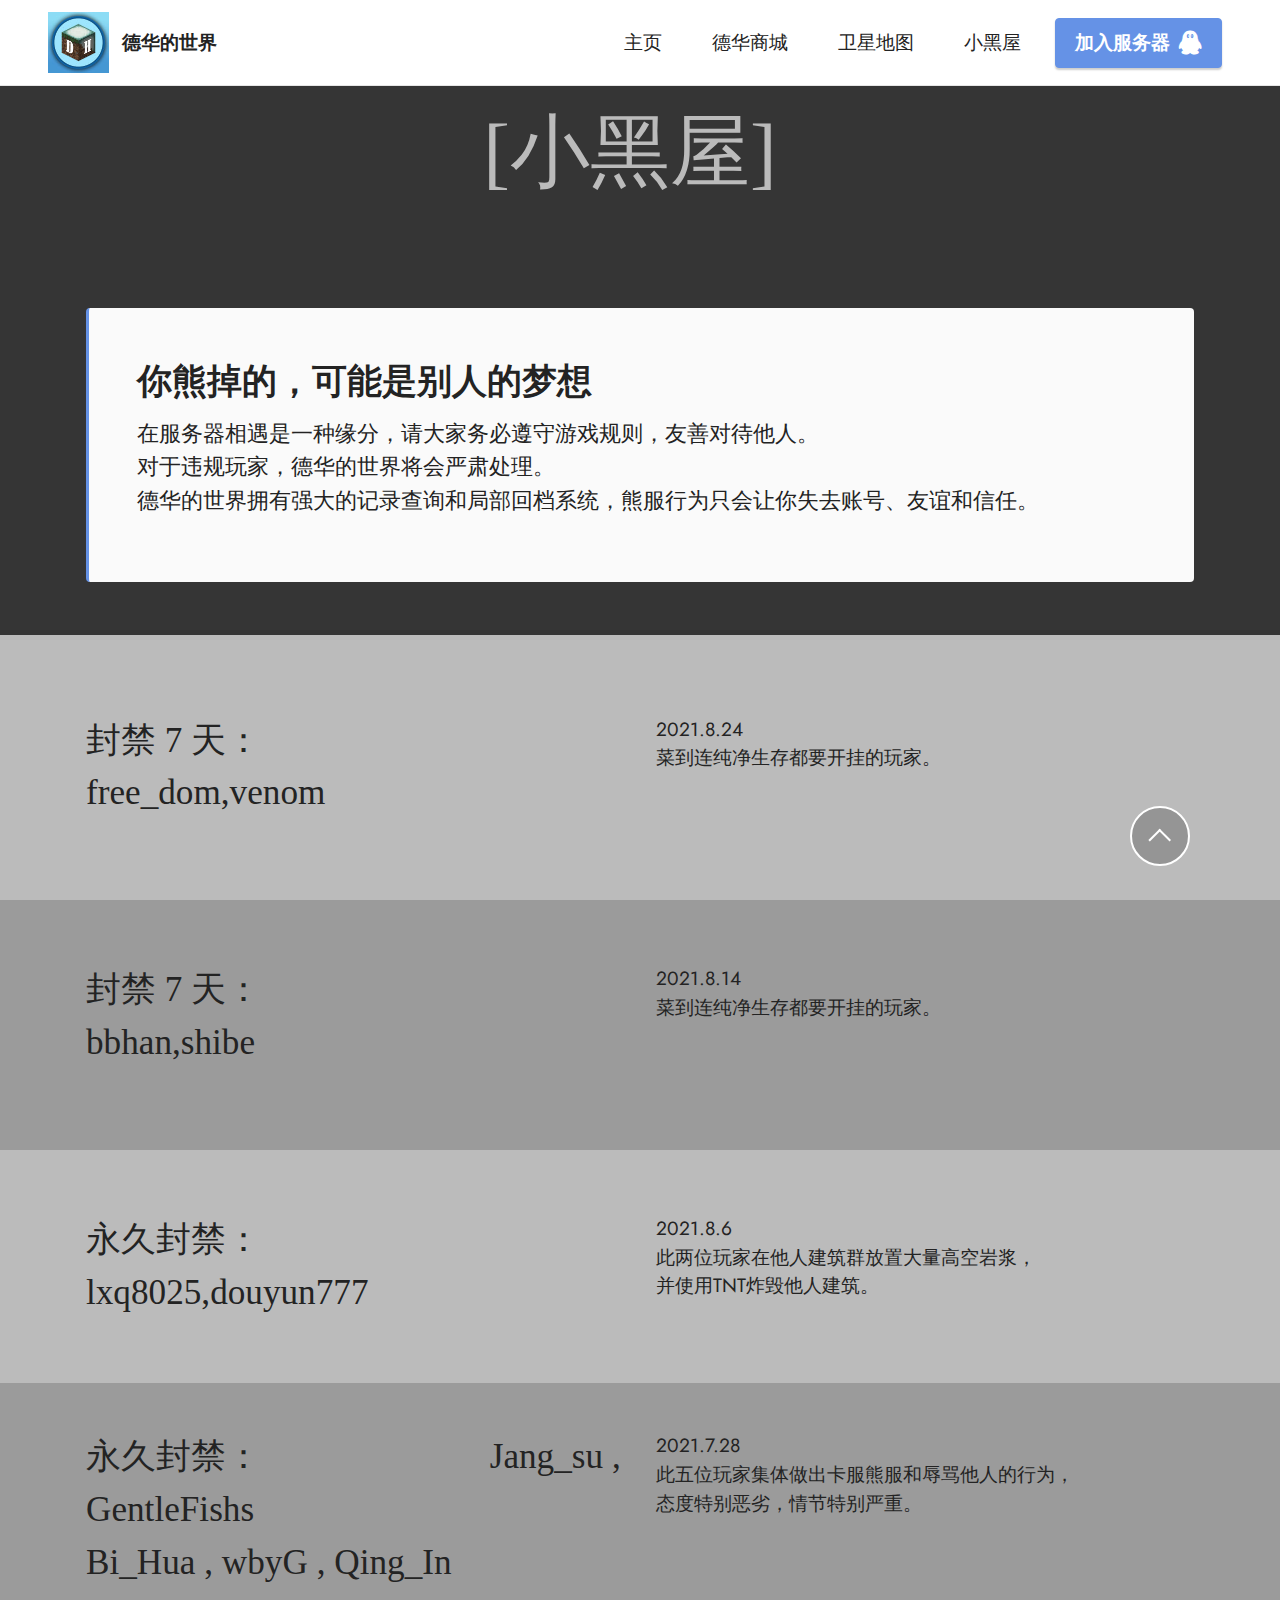
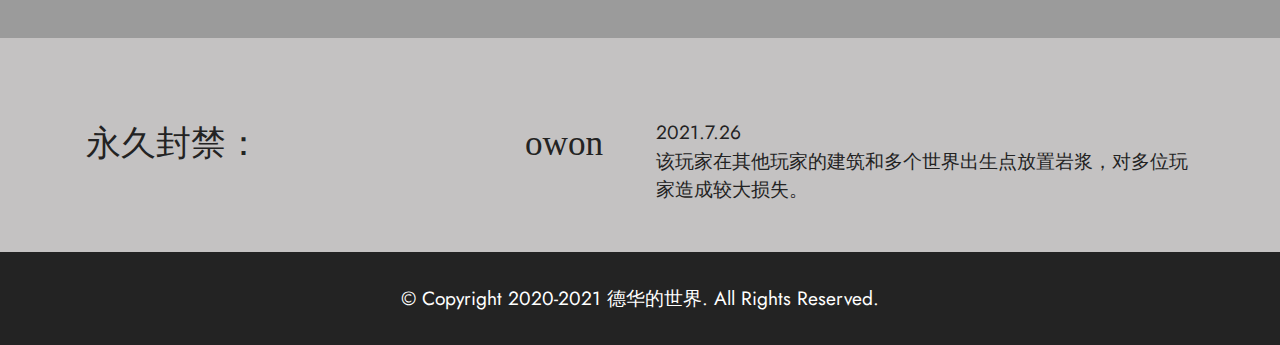
==== banlist.html @ 6d252045 "upload website files" ====
<!DOCTYPE html>
<html  >
<head>
  <!-- Site made with Mobirise Website Builder v5.3.10, https://mobirise.com -->
  <meta charset="UTF-8">
  <meta http-equiv="X-UA-Compatible" content="IE=edge">
  <meta name="generator" content="Mobirise v5.3.10, mobirise.com">
  <meta name="viewport" content="width=device-width, initial-scale=1, minimum-scale=1">
  <link rel="shortcut icon" href="assets/images/qq20210731164813-121x121.jpg" type="image/x-icon">
  <meta name="description" content="">
  
  
  <title>德华的世界-小黑屋</title>
  <link rel="stylesheet" href="assets/tether/tether.min.css">
  <link rel="stylesheet" href="assets/bootstrap/css/bootstrap.min.css">
  <link rel="stylesheet" href="assets/bootstrap/css/bootstrap-grid.min.css">
  <link rel="stylesheet" href="assets/bootstrap/css/bootstrap-reboot.min.css">
  <link rel="stylesheet" href="assets/dropdown/css/style.css">
  <link rel="stylesheet" href="assets/socicon/css/styles.css">
  <link rel="stylesheet" href="assets/theme/css/style.css">
  <link href="assets/fonts/style.css" rel="stylesheet">
  <link rel="preload" href="https://fonts.googleapis.com/css?family=Jost:100,200,300,400,500,600,700,800,900,100i,200i,300i,400i,500i,600i,700i,800i,900i&display=swap" as="style" onload="this.onload=null;this.rel='stylesheet'">
  <noscript><link rel="stylesheet" href="https://fonts.googleapis.com/css?family=Jost:100,200,300,400,500,600,700,800,900,100i,200i,300i,400i,500i,600i,700i,800i,900i&display=swap"></noscript>
  <link rel="preload" as="style" href="assets/mobirise/css/mbr-additional.css"><link rel="stylesheet" href="assets/mobirise/css/mbr-additional.css" type="text/css">
  
  
  
  
</head>
<body>
  
  <section class="menu cid-s48OLK6784" once="menu" id="menu1-w">
    
    <nav class="navbar navbar-dropdown navbar-fixed-top navbar-expand-lg">
        <div class="container-fluid">
            <div class="navbar-brand">
                <span class="navbar-logo">
                    <a href="https://mobiri.se">
                        <img src="assets/images/qq20210731164813-121x121.jpg" alt="Mobirise" style="height: 3.8rem;">
                    </a>
                </span>
                <span class="navbar-caption-wrap"><a class="navbar-caption text-black display-7" href="https://mobiri.se">德华的世界</a></span>
            </div>
            <button class="navbar-toggler" type="button" data-toggle="collapse" data-target="#navbarSupportedContent" aria-controls="navbarNavAltMarkup" aria-expanded="false" aria-label="Toggle navigation">
                <div class="hamburger">
                    <span></span>
                    <span></span>
                    <span></span>
                    <span></span>
                </div>
            </button>
            <div class="collapse navbar-collapse" id="navbarSupportedContent">
                <ul class="navbar-nav nav-dropdown" data-app-modern-menu="true"><li class="nav-item"><a class="nav-link link text-black text-primary display-7" href="index.html" aria-expanded="false">主页</a></li><li class="nav-item"><a class="nav-link link text-black text-primary display-7" href="vip.html" aria-expanded="false" target="_blank">德华商城</a></li><li class="nav-item"><a class="nav-link link text-black text-primary display-7" href="http://change.dehua.world:10026/" aria-expanded="true" target="_blank">卫星地图</a></li><li class="nav-item"><a class="nav-link link text-black text-primary display-7" href="banlist.html" aria-expanded="true" target="_blank">小黑屋</a></li></ul>
                
                <div class="navbar-buttons mbr-section-btn"><a class="btn btn-primary display-7" href="https://qm.qq.com/cgi-bin/qm/qr?k=9J08gnc31gv9e0dzEOzGcBuVGEIwSxYL&jump_from=webapi" target="_blank"><span class="socicon socicon-qq mbr-iconfont mbr-iconfont-btn"><br></span>加入服务器</a></div>
            </div>
        </div>
    </nav>

</section>

<section class="content4 cid-sEkgqZKMIl" id="content4-11">
    
    
    <div class="container">
        <div class="row justify-content-center">
            <div class="title col-md-12 col-lg-10">
                
                <h4 class="mbr-section-subtitle align-center mbr-fonts-style mb-4 display-2">[小黑屋]&nbsp;</h4>
                
            </div>
        </div>
    </div>
</section>

<section class="content7 cid-sEkej4y5n9" id="content7-10">
    
    <div class="container">
        <div class="row justify-content-center">
            <div class="col-12 col-md-12">
                <blockquote>
                <h5 class="mbr-section-title mbr-fonts-style mb-2 display-5"><strong>你熊掉的，可能是别人的梦想</strong></h5>
                <p class="mbr-text mbr-fonts-style display-4">在服务器相遇是一种缘分，请大家务必遵守游戏规则，友善对待他人。<br>对于违规玩家，德华的世界将会严肃处理。<br>德华的世界拥有强大的记录查询和局部回档系统，熊服行为只会让你失去账号、友谊和信任。<br></p></blockquote>
            </div>
        </div>
    </div>
</section>

<section class="content10 cid-sHVPGp8W6m" id="content10-1g">
    
    <div class="container">
        <div class="row justify-content-center">
            <div class="col-12 col-md">
                
                <h6 class="mbr-section-subtitle mbr-fonts-style mb-4 display-5">
                    封禁 7 天：<br>free_dom,venom</h6>
            </div>
            <div class="col-md-12 col-lg-6">
                <p class="mbr-text mbr-fonts-style display-7">2021.8.24<br>菜到连纯净生存都要开挂的玩家。</p>
            </div>
        </div>
    </div>
</section>

<section class="content10 cid-sHVPFYHyzC" id="content10-1f">
    
    <div class="container">
        <div class="row justify-content-center">
            <div class="col-12 col-md">
                
                <h6 class="mbr-section-subtitle mbr-fonts-style mb-4 display-5">
                    封禁 7 天：<br>bbhan,shibe</h6>
            </div>
            <div class="col-md-12 col-lg-6">
                <p class="mbr-text mbr-fonts-style display-7">2021.8.14<br>菜到连纯净生存都要开挂的玩家。</p>
            </div>
        </div>
    </div>
</section>

<section class="content10 cid-sG41x8YDyL" id="content10-1e">
    
    <div class="container">
        <div class="row justify-content-center">
            <div class="col-12 col-md">
                
                <h6 class="mbr-section-subtitle mbr-fonts-style mb-4 display-5">永久封禁：&nbsp; &nbsp; &nbsp; &nbsp; &nbsp; lxq8025,douyun777</h6>
            </div>
            <div class="col-md-12 col-lg-6">
                <p class="mbr-text mbr-fonts-style display-7">2021.8.6<br>此两位玩家在他人建筑群放置大量高空岩浆，<br>并使用TNT炸毁他人建筑。</p>
            </div>
        </div>
    </div>
</section>

<section class="content10 cid-sEySEhnYxP" id="content10-1b">
    
    <div class="container">
        <div class="row justify-content-center">
            <div class="col-12 col-md">
                
                <h6 class="mbr-section-subtitle mbr-fonts-style mb-4 display-5">永久封禁：&nbsp; &nbsp; &nbsp; &nbsp; &nbsp; &nbsp; &nbsp; &nbsp; &nbsp; &nbsp; &nbsp; &nbsp; &nbsp; Jang_su , GentleFishs<br>Bi_Hua , wbyG , Qing_In</h6>
            </div>
            <div class="col-md-12 col-lg-6">
                <p class="mbr-text mbr-fonts-style display-7">2021.7.28<br>此五位玩家集体做出卡服熊服和辱骂他人的行为，<br>态度特别恶劣，情节特别严重。<br></p>
            </div>
        </div>
    </div>
</section>

<section class="content10 cid-sEkegyPqDU" id="content10-z">
    
    <div class="container">
        <div class="row justify-content-center">
            <div class="col-12 col-md">
                
                <h6 class="mbr-section-subtitle mbr-fonts-style mb-4 display-5">永久封禁：&nbsp; &nbsp; &nbsp; &nbsp; &nbsp; &nbsp; &nbsp; &nbsp; &nbsp; &nbsp; &nbsp; &nbsp; &nbsp; &nbsp; &nbsp; owon
                </h6>
            </div>
            <div class="col-md-12 col-lg-6">
                <p class="mbr-text mbr-fonts-style display-7">2021.7.26
<br>该玩家在其他玩家的建筑和多个世界出生点放置岩浆，对多位玩家造成较大损失。</p>
            </div>
        </div>
    </div>
</section>

<section class="footer3 cid-s48P1Icc8J" once="footers" id="footer3-x">

    

    

    <div class="container">
        <div class="media-container-row align-center mbr-white">
            
            
            <div class="row row-copirayt">
                <p class="mbr-text mb-0 mbr-fonts-style mbr-white align-center display-7">
                    © Copyright 2020-2021 德华的世界. All Rights Reserved.
                </p>
            </div>
        </div>
    </div>
  
  
 <div id="scrollToTop" class="scrollToTop mbr-arrow-up"><a style="text-align: center;"><i class="mbr-arrow-up-icon mbr-arrow-up-icon-cm cm-icon cm-icon-smallarrow-up"></i></a></div>
  </body>
</html>
---- assets/dropdown/css/style.css ----
.navbar-dropdown {
  left: 0;
  padding: 0;
  position: absolute;
  right: 0;
  top: 0;
  transition: all 0.45s ease;
  z-index: 1030;
  background: #282828; }
  .navbar-dropdown .navbar-logo {
    margin-right: 0.8rem;
    transition: margin 0.3s ease-in-out;
    vertical-align: middle; }
    .navbar-dropdown .navbar-logo img {
      height: 3.125rem;
      transition: all 0.3s ease-in-out; }
    .navbar-dropdown .navbar-logo.mbr-iconfont {
      font-size: 3.125rem;
      line-height: 3.125rem; }
  .navbar-dropdown .navbar-caption {
    font-weight: 700;
    white-space: normal;
    vertical-align: -4px;
    line-height: 3.125rem !important; }
    .navbar-dropdown .navbar-caption, .navbar-dropdown .navbar-caption:hover {
      color: inherit;
      text-decoration: none; }
  .navbar-dropdown .mbr-iconfont + .navbar-caption {
    vertical-align: -1px; }
  .navbar-dropdown.navbar-fixed-top {
    position: fixed; }
  .navbar-dropdown .navbar-brand span {
    vertical-align: -4px; }
  .navbar-dropdown.bg-color.transparent {
    background: none; }
  .navbar-dropdown.navbar-short .navbar-brand {
    padding: 0.625rem 0; }
    .navbar-dropdown.navbar-short .navbar-brand span {
      vertical-align: -1px; }
  .navbar-dropdown.navbar-short .navbar-caption {
    line-height: 2.375rem !important;
    vertical-align: -2px; }
  .navbar-dropdown.navbar-short .navbar-logo {
    margin-right: 0.5rem; }
    .navbar-dropdown.navbar-short .navbar-logo img {
      height: 2.375rem; }
    .navbar-dropdown.navbar-short .navbar-logo.mbr-iconfont {
      font-size: 2.375rem;
      line-height: 2.375rem; }
  .navbar-dropdown.navbar-short .mbr-table-cell {
    height: 3.625rem; }
  .navbar-dropdown .navbar-close {
    left: 0.6875rem;
    position: fixed;
    top: 0.75rem;
    z-index: 1000; }
  .navbar-dropdown .hamburger-icon {
    content: "";
    display: inline-block;
    vertical-align: middle;
    width: 16px;
    -webkit-box-shadow: 0 -6px 0 1px #282828,0 0 0 1px #282828,0 6px 0 1px #282828;
    -moz-box-shadow: 0 -6px 0 1px #282828,0 0 0 1px #282828,0 6px 0 1px #282828;
    box-shadow: 0 -6px 0 1px #282828,0 0 0 1px #282828,0 6px 0 1px #282828; }

.dropdown-menu .dropdown-toggle[data-toggle="dropdown-submenu"]::after {
  border-bottom: 0.35em solid transparent;
  border-left: 0.35em solid;
  border-right: 0;
  border-top: 0.35em solid transparent;
  margin-left: 0.3rem; }

.dropdown-menu .dropdown-item:focus {
  outline: 0; }

.nav-dropdown {
  font-size: 0.75rem;
  font-weight: 500;
  height: auto !important; }
  .nav-dropdown .nav-btn {
    padding-left: 1rem; }
  .nav-dropdown .link {
    margin: .667em 1.667em;
    font-weight: 500;
    padding: 0;
    transition: color .2s ease-in-out; }
    .nav-dropdown .link.dropdown-toggle {
      margin-right: 2.583em; }
      .nav-dropdown .link.dropdown-toggle::after {
        margin-left: .25rem;
        border-top: 0.35em solid;
        border-right: 0.35em solid transparent;
        border-left: 0.35em solid transparent;
        border-bottom: 0; }
      .nav-dropdown .link.dropdown-toggle[aria-expanded="true"] {
        margin: 0;
        padding: 0.667em 3.263em  0.667em 1.667em; }
  .nav-dropdown .link::after,
  .nav-dropdown .dropdown-item::after {
    color: inherit; }
  .nav-dropdown .btn {
    font-size: 0.75rem;
    font-weight: 700;
    letter-spacing: 0;
    margin-bottom: 0;
    padding-left: 1.25rem;
    padding-right: 1.25rem; }
  .nav-dropdown .dropdown-menu {
    border-radius: 0;
    border: 0;
    left: 0;
    margin: 0;
    padding-bottom: 1.25rem;
    padding-top: 1.25rem;
    position: relative; }
  .nav-dropdown .dropdown-submenu {
    margin-left: 0.125rem;
    top: 0; }
  .nav-dropdown .dropdown-item {
    font-weight: 500;
    line-height: 2;
    padding: 0.3846em 4.615em 0.3846em 1.5385em;
    position: relative;
    transition: color .2s ease-in-out, background-color .2s ease-in-out; }
    .nav-dropdown .dropdown-item::after {
      margin-top: -0.3077em;
      position: absolute;
      right: 1.1538em;
      top: 50%; }
    .nav-dropdown .dropdown-item:focus, .nav-dropdown .dropdown-item:hover {
      background: none; }

@media (max-width: 767px) {
  .nav-dropdown.navbar-toggleable-sm {
    bottom: 0;
    display: none;
    left: 0;
    overflow-x: hidden;
    position: fixed;
    top: 0;
    transform: translateX(-100%);
    -ms-transform: translateX(-100%);
    -webkit-transform: translateX(-100%);
    width: 18.75rem;
    z-index: 999; } }
.nav-dropdown.navbar-toggleable-xl {
  bottom: 0;
  display: none;
  left: 0;
  overflow-x: hidden;
  position: fixed;
  top: 0;
  transform: translateX(-100%);
  -ms-transform: translateX(-100%);
  -webkit-transform: translateX(-100%);
  width: 18.75rem;
  z-index: 999; }

.nav-dropdown-sm {
  display: block !important;
  overflow-x: hidden;
  overflow: auto;
  padding-top: 3.875rem; }
  .nav-dropdown-sm::after {
    content: "";
    display: block;
    height: 3rem;
    width: 100%; }
  .nav-dropdown-sm.collapse.in ~ .navbar-close {
    display: block !important; }
  .nav-dropdown-sm.collapsing, .nav-dropdown-sm.collapse.in {
    transform: translateX(0);
    -ms-transform: translateX(0);
    -webkit-transform: translateX(0);
    transition: all 0.25s ease-out;
    -webkit-transition: all 0.25s ease-out;
    background: #282828; }
  .nav-dropdown-sm.collapsing[aria-expanded="false"] {
    transform: translateX(-100%);
    -ms-transform: translateX(-100%);
    -webkit-transform: translateX(-100%); }
  .nav-dropdown-sm .nav-item {
    display: block;
    margin-left: 0 !important;
    padding-left: 0; }
  .nav-dropdown-sm .link,
  .nav-dropdown-sm .dropdown-item {
    border-top: 1px dotted rgba(255, 255, 255, 0.1);
    font-size: 0.8125rem;
    line-height: 1.6;
    margin: 0 !important;
    padding: 0.875rem 2.4rem 0.875rem 1.5625rem !important;
    position: relative;
    white-space: normal; }
    .nav-dropdown-sm .link:focus, .nav-dropdown-sm .link:hover,
    .nav-dropdown-sm .dropdown-item:focus,
    .nav-dropdown-sm .dropdown-item:hover {
      background: rgba(0, 0, 0, 0.2) !important;
      color: #c0a375; }
  .nav-dropdown-sm .nav-btn {
    position: relative;
    padding: 1.5625rem 1.5625rem 0 1.5625rem; }
    .nav-dropdown-sm .nav-btn::before {
      border-top: 1px dotted rgba(255, 255, 255, 0.1);
      content: "";
      left: 0;
      position: absolute;
      top: 0;
      width: 100%; }
    .nav-dropdown-sm .nav-btn + .nav-btn {
      padding-top: 0.625rem; }
      .nav-dropdown-sm .nav-btn + .nav-btn::before {
        display: none; }
  .nav-dropdown-sm .btn {
    padding: 0.625rem 0; }
  .nav-dropdown-sm .dropdown-toggle[data-toggle="dropdown-submenu"]::after {
    margin-left: .25rem;
    border-top: 0.35em solid;
    border-right: 0.35em solid transparent;
    border-left: 0.35em solid transparent;
    border-bottom: 0; }
  .nav-dropdown-sm .dropdown-toggle[data-toggle="dropdown-submenu"][aria-expanded="true"]::after {
    border-top: 0;
    border-right: 0.35em solid transparent;
    border-left: 0.35em solid transparent;
    border-bottom: 0.35em solid; }
  .nav-dropdown-sm .dropdown-menu {
    margin: 0;
    padding: 0;
    position: relative;
    top: 0;
    left: 0;
    width: 100%;
    border: 0;
    float: none;
    border-radius: 0;
    background: none; }
  .nav-dropdown-sm .dropdown-submenu {
    left: 100%;
    margin-left: 0.125rem;
    margin-top: -1.25rem;
    top: 0; }

.navbar-toggleable-sm .nav-dropdown .dropdown-menu {
  position: absolute; }

.navbar-toggleable-sm .nav-dropdown .dropdown-submenu {
  left: 100%;
  margin-left: 0.125rem;
  margin-top: -1.25rem;
  top: 0; }

.navbar-toggleable-sm.opened .nav-dropdown .dropdown-menu {
  position: relative; }

.navbar-toggleable-sm.opened .nav-dropdown .dropdown-submenu {
  left: 0;
  margin-left: 00rem;
  margin-top: 0rem;
  top: 0; }

.is-builder .nav-dropdown.collapsing {
  transition: none !important; }

/*# sourceMappingURL=style.css.map */
---- assets/socicon/css/styles.css ----
@charset "UTF-8";

@font-face {
  font-family: 'Socicon';
  src:  url('../fonts/socicon.eot');
  src:  url('../fonts/socicon.eot?#iefix') format('embedded-opentype'),
    url('../fonts/socicon.woff2') format('woff2'),
    url('../fonts/socicon.ttf') format('truetype'),
    url('../fonts/socicon.woff') format('woff'),
    url('../fonts/socicon.svg#socicon') format('svg');
  font-weight: normal;
  font-style: normal;
  font-display: swap;
}

[data-icon]:before {
  font-family: "socicon" !important;
  content: attr(data-icon);
  font-style: normal !important;
  font-weight: normal !important;
  font-variant: normal !important;
  text-transform: none !important;
  speak: none;
  line-height: 1;
  -webkit-font-smoothing: antialiased;
  -moz-osx-font-smoothing: grayscale;
}

[class^="socicon-"], [class*=" socicon-"] {
  /* use !important to prevent issues with browser extensions that change fonts */
  font-family: 'Socicon' !important;
  speak: none;
  font-style: normal;
  font-weight: normal;
  font-variant: normal;
  text-transform: none;
  line-height: 1;

  /* Better Font Rendering =========== */
  -webkit-font-smoothing: antialiased;
  -moz-osx-font-smoothing: grayscale;
}

.socicon-eitaa:before {
  content: "\e97c";
}
.socicon-soroush:before {
  content: "\e97d";
}
.socicon-bale:before {
  content: "\e97e";
}
.socicon-zazzle:before {
  content: "\e97b";
}
.socicon-society6:before {
  content: "\e97a";
}
.socicon-redbubble:before {
  content: "\e979";
}
.socicon-avvo:before {
  content: "\e978";
}
.socicon-stitcher:before {
  content: "\e977";
}
.socicon-googlehangouts:before {
  content: "\e974";
}
.socicon-dlive:before {
  content: "\e975";
}
.socicon-vsco:before {
  content: "\e976";
}
.socicon-flipboard:before {
  content: "\e973";
}
.socicon-ubuntu:before {
  content: "\e958";
}
.socicon-artstation:before {
  content: "\e959";
}
.socicon-invision:before {
  content: "\e95a";
}
.socicon-torial:before {
  content: "\e95b";
}
.socicon-collectorz:before {
  content: "\e95c";
}
.socicon-seenthis:before {
  content: "\e95d";
}
.socicon-googleplaymusic:before {
  content: "\e95e";
}
.socicon-debian:before {
  content: "\e95f";
}
.socicon-filmfreeway:before {
  content: "\e960";
}
.socicon-gnome:before {
  content: "\e961";
}
.socicon-itchio:before {
  content: "\e962";
}
.socicon-jamendo:before {
  content: "\e963";
}
.socicon-mix:before {
  content: "\e964";
}
.socicon-sharepoint:before {
  content: "\e965";
}
.socicon-tinder:before {
  content: "\e966";
}
.socicon-windguru:before {
  content: "\e967";
}
.socicon-cdbaby:before {
  content: "\e968";
}
.socicon-elementaryos:before {
  content: "\e969";
}
.socicon-stage32:before {
  content: "\e96a";
}
.socicon-tiktok:before {
  content: "\e96b";
}
.socicon-gitter:before {
  content: "\e96c";
}
.socicon-letterboxd:before {
  content: "\e96d";
}
.socicon-threema:before {
  content: "\e96e";
}
.socicon-splice:before {
  content: "\e96f";
}
.socicon-metapop:before {
  content: "\e970";
}
.socicon-naver:before {
  content: "\e971";
}
.socicon-remote:before {
  content: "\e972";
}
.socicon-internet:before {
  content: "\e957";
}
.socicon-moddb:before {
  content: "\e94b";
}
.socicon-indiedb:before {
  content: "\e94c";
}
.socicon-traxsource:before {
  content: "\e94d";
}
.socicon-gamefor:before {
  content: "\e94e";
}
.socicon-pixiv:before {
  content: "\e94f";
}
.socicon-myanimelist:before {
  content: "\e950";
}
.socicon-blackberry:before {
  content: "\e951";
}
.socicon-wickr:before {
  content: "\e952";
}
.socicon-spip:before {
  content: "\e953";
}
.socicon-napster:before {
  content: "\e954";
}
.socicon-beatport:before {
  content: "\e955";
}
.socicon-hackerone:before {
  content: "\e956";
}
.socicon-hackernews:before {
  content: "\e946";
}
.socicon-smashwords:before {
  content: "\e947";
}
.socicon-kobo:before {
  content: "\e948";
}
.socicon-bookbub:before {
  content: "\e949";
}
.socicon-mailru:before {
  content: "\e94a";
}
.socicon-gitlab:before {
  content: "\e945";
}
.socicon-instructables:before {
  content: "\e944";
}
.socicon-portfolio:before {
  content: "\e943";
}
.socicon-codered:before {
  content: "\e940";
}
.socicon-origin:before {
  content: "\e941";
}
.socicon-nextdoor:before {
  content: "\e942";
}
.socicon-udemy:before {
  content: "\e93f";
}
.socicon-livemaster:before {
  content: "\e93e";
}
.socicon-crunchbase:before {
  content: "\e93b";
}
.socicon-homefy:before {
  content: "\e93c";
}
.socicon-calendly:before {
  content: "\e93d";
}
.socicon-realtor:before {
  content: "\e90f";
}
.socicon-tidal:before {
  content: "\e910";
}
.socicon-qobuz:before {
  content: "\e911";
}
.socicon-natgeo:before {
  content: "\e912";
}
.socicon-mastodon:before {
  content: "\e913";
}
.socicon-unsplash:before {
  content: "\e914";
}
.socicon-homeadvisor:before {
  content: "\e915";
}
.socicon-angieslist:before {
  content: "\e916";
}
.socicon-codepen:before {
  content: "\e917";
}
.socicon-slack:before {
  content: "\e918";
}
.socicon-openaigym:before {
  content: "\e919";
}
.socicon-logmein:before {
  content: "\e91a";
}
.socicon-fiverr:before {
  content: "\e91b";
}
.socicon-gotomeeting:before {
  content: "\e91c";
}
.socicon-aliexpress:before {
  content: "\e91d";
}
.socicon-guru:before {
  content: "\e91e";
}
.socicon-appstore:before {
  content: "\e91f";
}
.socicon-homes:before {
  content: "\e920";
}
.socicon-zoom:before {
  content: "\e921";
}
.socicon-alibaba:before {
  content: "\e922";
}
.socicon-craigslist:before {
  content: "\e923";
}
.socicon-wix:before {
  content: "\e924";
}
.socicon-redfin:before {
  content: "\e925";
}
.socicon-googlecalendar:before {
  content: "\e926";
}
.socicon-shopify:before {
  content: "\e927";
}
.socicon-freelancer:before {
  content: "\e928";
}
.socicon-seedrs:before {
  content: "\e929";
}
.socicon-bing:before {
  content: "\e92a";
}
.socicon-doodle:before {
  content: "\e92b";
}
.socicon-bonanza:before {
  content: "\e92c";
}
.socicon-squarespace:before {
  content: "\e92d";
}
.socicon-toptal:before {
  content: "\e92e";
}
.socicon-gust:before {
  content: "\e92f";
}
.socicon-ask:before {
  content: "\e930";
}
.socicon-trulia:before {
  content: "\e931";
}
.socicon-loomly:before {
  content: "\e932";
}
.socicon-ghost:before {
  content: "\e933";
}
.socicon-upwork:before {
  content: "\e934";
}
.socicon-fundable:before {
  content: "\e935";
}
.socicon-booking:before {
  content: "\e936";
}
.socicon-googlemaps:before {
  content: "\e937";
}
.socicon-zillow:before {
  content: "\e938";
}
.socicon-niconico:before {
  content: "\e939";
}
.socicon-toneden:before {
  content: "\e93a";
}
.socicon-augment:before {
  content: "\e908";
}
.socicon-bitbucket:before {
  content: "\e909";
}
.socicon-fyuse:before {
  content: "\e90a";
}
.socicon-yt-gaming:before {
  content: "\e90b";
}
.socicon-sketchfab:before {
  content: "\e90c";
}
.socicon-mobcrush:before {
  content: "\e90d";
}
.socicon-microsoft:before {
  content: "\e90e";
}
.socicon-pandora:before {
  content: "\e907";
}
.socicon-messenger:before {
  content: "\e906";
}
.socicon-gamewisp:before {
  content: "\e905";
}
.socicon-bloglovin:before {
  content: "\e904";
}
.socicon-tunein:before {
  content: "\e903";
}
.socicon-gamejolt:before {
  content: "\e901";
}
.socicon-trello:before {
  content: "\e902";
}
.socicon-spreadshirt:before {
  content: "\e900";
}
.socicon-500px:before {
  content: "\e000";
}
.socicon-8tracks:before {
  content: "\e001";
}
.socicon-airbnb:before {
  content: "\e002";
}
.socicon-alliance:before {
  content: "\e003";
}
.socicon-amazon:before {
  content: "\e004";
}
.socicon-amplement:before {
  content: "\e005";
}
.socicon-android:before {
  content: "\e006";
}
.socicon-angellist:before {
  content: "\e007";
}
.socicon-apple:before {
  content: "\e008";
}
.socicon-appnet:before {
  content: "\e009";
}
.socicon-baidu:before {
  content: "\e00a";
}
.socicon-bandcamp:before {
  content: "\e00b";
}
.socicon-battlenet:before {
  content: "\e00c";
}
.socicon-mixer:before {
  content: "\e00d";
}
.socicon-bebee:before {
  content: "\e00e";
}
.socicon-bebo:before {
  content: "\e00f";
}
.socicon-behance:before {
  content: "\e010";
}
.socicon-blizzard:before {
  content: "\e011";
}
.socicon-blogger:before {
  content: "\e012";
}
.socicon-buffer:before {
  content: "\e013";
}
.socicon-chrome:before {
  content: "\e014";
}
.socicon-coderwall:before {
  content: "\e015";
}
.socicon-curse:before {
  content: "\e016";
}
.socicon-dailymotion:before {
  content: "\e017";
}
.socicon-deezer:before {
  content: "\e018";
}
.socicon-delicious:before {
  content: "\e019";
}
.socicon-deviantart:before {
  content: "\e01a";
}
.socicon-diablo:before {
  content: "\e01b";
}
.socicon-digg:before {
  content: "\e01c";
}
.socicon-discord:before {
  content: "\e01d";
}
.socicon-disqus:before {
  content: "\e01e";
}
.socicon-douban:before {
  content: "\e01f";
}
.socicon-draugiem:before {
  content: "\e020";
}
.socicon-dribbble:before {
  content: "\e021";
}
.socicon-drupal:before {
  content: "\e022";
}
.socicon-ebay:before {
  content: "\e023";
}
.socicon-ello:before {
  content: "\e024";
}
.socicon-endomodo:before {
  content: "\e025";
}
.socicon-envato:before {
  content: "\e026";
}
.socicon-etsy:before {
  content: "\e027";
}
.socicon-facebook:before {
  content: "\e028";
}
.socicon-feedburner:before {
  content: "\e029";
}
.socicon-filmweb:before {
  content: "\e02a";
}
.socicon-firefox:before {
  content: "\e02b";
}
.socicon-flattr:before {
  content: "\e02c";
}
.socicon-flickr:before {
  content: "\e02d";
}
.socicon-formulr:before {
  content: "\e02e";
}
.socicon-forrst:before {
  content: "\e02f";
}
.socicon-foursquare:before {
  content: "\e030";
}
.socicon-friendfeed:before {
  content: "\e031";
}
.socicon-github:before {
  content: "\e032";
}
.socicon-goodreads:before {
  content: "\e033";
}
.socicon-google:before {
  content: "\e034";
}
.socicon-googlescholar:before {
  content: "\e035";
}
.socicon-googlegroups:before {
  content: "\e036";
}
.socicon-googlephotos:before {
  content: "\e037";
}
.socicon-googleplus:before {
  content: "\e038";
}
.socicon-grooveshark:before {
  content: "\e039";
}
.socicon-hackerrank:before {
  content: "\e03a";
}
.socicon-hearthstone:before {
  content: "\e03b";
}
.socicon-hellocoton:before {
  content: "\e03c";
}
.socicon-heroes:before {
  content: "\e03d";
}
.socicon-smashcast:before {
  content: "\e03e";
}
.socicon-horde:before {
  content: "\e03f";
}
.socicon-houzz:before {
  content: "\e040";
}
.socicon-icq:before {
  content: "\e041";
}
.socicon-identica:before {
  content: "\e042";
}
.socicon-imdb:before {
  content: "\e043";
}
.socicon-instagram:before {
  content: "\e044";
}
.socicon-issuu:before {
  content: "\e045";
}
.socicon-istock:before {
  content: "\e046";
}
.socicon-itunes:before {
  content: "\e047";
}
.socicon-keybase:before {
  content: "\e048";
}
.socicon-lanyrd:before {
  content: "\e049";
}
.socicon-lastfm:before {
  content: "\e04a";
}
.socicon-line:before {
  content: "\e04b";
}
.socicon-linkedin:before {
  content: "\e04c";
}
.socicon-livejournal:before {
  content: "\e04d";
}
.socicon-lyft:before {
  content: "\e04e";
}
.socicon-macos:before {
  content: "\e04f";
}
.socicon-mail:before {
  content: "\e050";
}
.socicon-medium:before {
  content: "\e051";
}
.socicon-meetup:before {
  content: "\e052";
}
.socicon-mixcloud:before {
  content: "\e053";
}
.socicon-modelmayhem:before {
  content: "\e054";
}
.socicon-mumble:before {
  content: "\e055";
}
.socicon-myspace:before {
  content: "\e056";
}
.socicon-newsvine:before {
  content: "\e057";
}
.socicon-nintendo:before {
  content: "\e058";
}
.socicon-npm:before {
  content: "\e059";
}
.socicon-odnoklassniki:before {
  content: "\e05a";
}
.socicon-openid:before {
  content: "\e05b";
}
.socicon-opera:before {
  content: "\e05c";
}
.socicon-outlook:before {
  content: "\e05d";
}
.socicon-overwatch:before {
  content: "\e05e";
}
.socicon-patreon:before {
  content: "\e05f";
}
.socicon-paypal:before {
  content: "\e060";
}
.socicon-periscope:before {
  content: "\e061";
}
.socicon-persona:before {
  content: "\e062";
}
.socicon-pinterest:before {
  content: "\e063";
}
.socicon-play:before {
  content: "\e064";
}
.socicon-player:before {
  content: "\e065";
}
.socicon-playstation:before {
  content: "\e066";
}
.socicon-pocket:before {
  content: "\e067";
}
.socicon-qq:before {
  content: "\e068";
}
.socicon-quora:before {
  content: "\e069";
}
.socicon-raidcall:before {
  content: "\e06a";
}
.socicon-ravelry:before {
  content: "\e06b";
}
.socicon-reddit:before {
  content: "\e06c";
}
.socicon-renren:before {
  content: "\e06d";
}
.socicon-researchgate:before {
  content: "\e06e";
}
.socicon-residentadvisor:before {
  content: "\e06f";
}
.socicon-reverbnation:before {
  content: "\e070";
}
.socicon-rss:before {
  content: "\e071";
}
.socicon-sharethis:before {
  content: "\e072";
}
.socicon-skype:before {
  content: "\e073";
}
.socicon-slideshare:before {
  content: "\e074";
}
.socicon-smugmug:before {
  content: "\e075";
}
.socicon-snapchat:before {
  content: "\e076";
}
.socicon-songkick:before {
  content: "\e077";
}
.socicon-soundcloud:before {
  content: "\e078";
}
.socicon-spotify:before {
  content: "\e079";
}
.socicon-stackexchange:before {
  content: "\e07a";
}
.socicon-stackoverflow:before {
  content: "\e07b";
}
.socicon-starcraft:before {
  content: "\e07c";
}
.socicon-stayfriends:before {
  content: "\e07d";
}
.socicon-steam:before {
  content: "\e07e";
}
.socicon-storehouse:before {
  content: "\e07f";
}
.socicon-strava:before {
  content: "\e080";
}
.socicon-streamjar:before {
  content: "\e081";
}
.socicon-stumbleupon:before {
  content: "\e082";
}
.socicon-swarm:before {
  content: "\e083";
}
.socicon-teamspeak:before {
  content: "\e084";
}
.socicon-teamviewer:before {
  content: "\e085";
}
.socicon-technorati:before {
  content: "\e086";
}
.socicon-telegram:before {
  content: "\e087";
}
.socicon-tripadvisor:before {
  content: "\e088";
}
.socicon-tripit:before {
  content: "\e089";
}
.socicon-triplej:before {
  content: "\e08a";
}
.socicon-tumblr:before {
  content: "\e08b";
}
.socicon-twitch:before {
  content: "\e08c";
}
.socicon-twitter:before {
  content: "\e08d";
}
.socicon-uber:before {
  content: "\e08e";
}
.socicon-ventrilo:before {
  content: "\e08f";
}
.socicon-viadeo:before {
  content: "\e090";
}
.socicon-viber:before {
  content: "\e091";
}
.socicon-viewbug:before {
  content: "\e092";
}
.socicon-vimeo:before {
  content: "\e093";
}
.socicon-vine:before {
  content: "\e094";
}
.socicon-vkontakte:before {
  content: "\e095";
}
.socicon-warcraft:before {
  content: "\e096";
}
.socicon-wechat:before {
  content: "\e097";
}
.socicon-weibo:before {
  content: "\e098";
}
.socicon-whatsapp:before {
  content: "\e099";
}
.socicon-wikipedia:before {
  content: "\e09a";
}
.socicon-windows:before {
  content: "\e09b";
}
.socicon-wordpress:before {
  content: "\e09c";
}
.socicon-wykop:before {
  content: "\e09d";
}
.socicon-xbox:before {
  content: "\e09e";
}
.socicon-xing:before {
  content: "\e09f";
}
.socicon-yahoo:before {
  content: "\e0a0";
}
.socicon-yammer:before {
  content: "\e0a1";
}
.socicon-yandex:before {
  content: "\e0a2";
}
.socicon-yelp:before {
  content: "\e0a3";
}
.socicon-younow:before {
  content: "\e0a4";
}
.socicon-youtube:before {
  content: "\e0a5";
}
.socicon-zapier:before {
  content: "\e0a6";
}
.socicon-zerply:before {
  content: "\e0a7";
}
.socicon-zomato:before {
  content: "\e0a8";
}
.socicon-zynga:before {
  content: "\e0a9";
}
---- assets/theme/css/style.css ----
@charset "UTF-8";
section {
  background-color: #ffffff;
}

body {
  font-style: normal;
  line-height: 1.5;
  font-weight: 400;
  color: #232323;
  position: relative;
}

section,
.container,
.container-fluid {
  position: relative;
  word-wrap: break-word;
}

a.mbr-iconfont:hover {
  text-decoration: none;
}

.article .lead p,
.article .lead ul,
.article .lead ol,
.article .lead pre,
.article .lead blockquote {
  margin-bottom: 0;
}

a {
  font-style: normal;
  font-weight: 400;
  cursor: pointer;
}
a, a:hover {
  text-decoration: none;
}

.mbr-section-title {
  font-style: normal;
  line-height: 1.3;
}

.mbr-section-subtitle {
  line-height: 1.3;
}

.mbr-text {
  font-style: normal;
  line-height: 1.7;
}

h1,
h2,
h3,
h4,
h5,
h6,
.display-1,
.display-2,
.display-4,
.display-5,
.display-7,
span,
p,
a {
  line-height: 1;
  word-break: break-word;
  word-wrap: break-word;
  font-weight: 400;
}

b,
strong {
  font-weight: bold;
}

input:-webkit-autofill, input:-webkit-autofill:hover, input:-webkit-autofill:focus, input:-webkit-autofill:active {
  transition-delay: 9999s;
  -webkit-transition-property: background-color, color;
  transition-property: background-color, color;
}

textarea[type=hidden] {
  display: none;
}

section {
  background-position: 50% 50%;
  background-repeat: no-repeat;
  background-size: cover;
}
section .mbr-background-video,
section .mbr-background-video-preview {
  position: absolute;
  bottom: 0;
  left: 0;
  right: 0;
  top: 0;
}

.hidden {
  visibility: hidden;
}

.mbr-z-index20 {
  z-index: 20;
}

/*! Base colors */
.mbr-white {
  color: #ffffff;
}

.mbr-black {
  color: #111111;
}

.mbr-bg-white {
  background-color: #ffffff;
}

.mbr-bg-black {
  background-color: #000000;
}

/*! Text-aligns */
.align-left {
  text-align: left;
}

.align-center {
  text-align: center;
}

.align-right {
  text-align: right;
}

/*! Font-weight  */
.mbr-light {
  font-weight: 300;
}

.mbr-regular {
  font-weight: 400;
}

.mbr-semibold {
  font-weight: 500;
}

.mbr-bold {
  font-weight: 700;
}

/*! Media  */
.media-content {
  flex-basis: 100%;
}

.media-container-row {
  display: flex;
  flex-direction: row;
  flex-wrap: wrap;
  justify-content: center;
  align-content: center;
  align-items: start;
}
.media-container-row .media-size-item {
  width: 400px;
}

.media-container-column {
  display: flex;
  flex-direction: column;
  flex-wrap: wrap;
  justify-content: center;
  align-content: center;
  align-items: stretch;
}
.media-container-column > * {
  width: 100%;
}

@media (min-width: 992px) {
  .media-container-row {
    flex-wrap: nowrap;
  }
}
figure {
  margin-bottom: 0;
  overflow: hidden;
}

figure[mbr-media-size] {
  transition: width 0.1s;
}

img,
iframe {
  display: block;
  width: 100%;
}

.card {
  background-color: transparent;
  border: none;
}

.card-box {
  width: 100%;
}

.card-img {
  text-align: center;
  flex-shrink: 0;
  -webkit-flex-shrink: 0;
}

.media {
  max-width: 100%;
  margin: 0 auto;
}

.mbr-figure {
  align-self: center;
}

.media-container > div {
  max-width: 100%;
}

.mbr-figure img,
.card-img img {
  width: 100%;
}

@media (max-width: 991px) {
  .media-size-item {
    width: auto !important;
  }

  .media {
    width: auto;
  }

  .mbr-figure {
    width: 100% !important;
  }
}
/*! Buttons */
.mbr-section-btn {
  margin-left: -0.6rem;
  margin-right: -0.6rem;
  font-size: 0;
}

.btn {
  font-weight: 600;
  border-width: 1px;
  font-style: normal;
  margin: 0.6rem 0.6rem;
  white-space: normal;
  transition: all 0.2s ease-in-out;
  display: inline-flex;
  align-items: center;
  justify-content: center;
  word-break: break-word;
}

.btn-sm {
  font-weight: 600;
  letter-spacing: 0px;
  transition: all 0.3s ease-in-out;
}

.btn-md {
  font-weight: 600;
  letter-spacing: 0px;
  transition: all 0.3s ease-in-out;
}

.btn-lg {
  font-weight: 600;
  letter-spacing: 0px;
  transition: all 0.3s ease-in-out;
}

.btn-form {
  margin: 0;
}
.btn-form:hover {
  cursor: pointer;
}

nav .mbr-section-btn {
  margin-left: 0rem;
  margin-right: 0rem;
}

/*! Btn icon margin */
.btn .mbr-iconfont,
.btn.btn-sm .mbr-iconfont {
  order: 1;
  cursor: pointer;
  margin-left: 0.5rem;
  vertical-align: sub;
}

.btn.btn-md .mbr-iconfont,
.btn.btn-md .mbr-iconfont {
  margin-left: 0.8rem;
}

.mbr-regular {
  font-weight: 400;
}

.mbr-semibold {
  font-weight: 500;
}

.mbr-bold {
  font-weight: 700;
}

[type=submit] {
  -webkit-appearance: none;
}

/*! Full-screen */
.mbr-fullscreen .mbr-overlay {
  min-height: 100vh;
}

.mbr-fullscreen {
  display: flex;
  display: -moz-flex;
  display: -ms-flex;
  display: -o-flex;
  align-items: center;
  min-height: 100vh;
  padding-top: 3rem;
  padding-bottom: 3rem;
}

/*! Map */
.map {
  height: 25rem;
  position: relative;
}
.map iframe {
  width: 100%;
  height: 100%;
}

/*! Scroll to top arrow */
.mbr-arrow-up {
  bottom: 25px;
  right: 90px;
  position: fixed;
  text-align: right;
  z-index: 5000;
  color: #ffffff;
  font-size: 22px;
}

.mbr-arrow-up a {
  background: rgba(0, 0, 0, 0.2);
  border-radius: 50%;
  color: #fff;
  display: inline-block;
  height: 60px;
  width: 60px;
  border: 2px solid #fff;
  outline-style: none !important;
  position: relative;
  text-decoration: none;
  transition: all 0.3s ease-in-out;
  cursor: pointer;
  text-align: center;
}
.mbr-arrow-up a:hover {
  background-color: rgba(0, 0, 0, 0.4);
}
.mbr-arrow-up a i {
  line-height: 60px;
}

.mbr-arrow-up-icon {
  display: block;
  color: #fff;
}

.mbr-arrow-up-icon::before {
  content: "›";
  display: inline-block;
  font-family: serif;
  font-size: 22px;
  line-height: 1;
  font-style: normal;
  position: relative;
  top: 6px;
  left: -4px;
  transform: rotate(-90deg);
}

/*! Arrow Down */
.mbr-arrow {
  position: absolute;
  bottom: 45px;
  left: 50%;
  width: 60px;
  height: 60px;
  cursor: pointer;
  background-color: rgba(80, 80, 80, 0.5);
  border-radius: 50%;
  transform: translateX(-50%);
}
@media (max-width: 767px) {
  .mbr-arrow {
    display: none;
  }
}
.mbr-arrow > a {
  display: inline-block;
  text-decoration: none;
  outline-style: none;
  -webkit-animation: arrowdown 1.7s ease-in-out infinite;
          animation: arrowdown 1.7s ease-in-out infinite;
  color: #ffffff;
}
.mbr-arrow > a > i {
  position: absolute;
  top: -2px;
  left: 15px;
  font-size: 2rem;
}

#scrollToTop a i::before {
  content: "";
  position: absolute;
  display: block;
  border-bottom: 2.5px solid #fff;
  border-left: 2.5px solid #fff;
  width: 27.8%;
  height: 27.8%;
  left: 50%;
  top: 51%;
  transform: translateY(-30%) translateX(-50%) rotate(135deg);
}

@keyframes arrowdown {
  0% {
    transform: translateY(0px);
  }
  50% {
    transform: translateY(-5px);
  }
  100% {
    transform: translateY(0px);
  }
}
@-webkit-keyframes arrowdown {
  0% {
    transform: translateY(0px);
  }
  50% {
    transform: translateY(-5px);
  }
  100% {
    transform: translateY(0px);
  }
}
@media (max-width: 500px) {
  .mbr-arrow-up {
    left: 0;
    right: 0;
    text-align: center;
  }
}
/*Gradients animation*/
@keyframes gradient-animation {
  from {
    background-position: 0% 100%;
    -webkit-animation-timing-function: ease-in-out;
            animation-timing-function: ease-in-out;
  }
  to {
    background-position: 100% 0%;
    -webkit-animation-timing-function: ease-in-out;
            animation-timing-function: ease-in-out;
  }
}
@-webkit-keyframes gradient-animation {
  from {
    background-position: 0% 100%;
    -webkit-animation-timing-function: ease-in-out;
            animation-timing-function: ease-in-out;
  }
  to {
    background-position: 100% 0%;
    -webkit-animation-timing-function: ease-in-out;
            animation-timing-function: ease-in-out;
  }
}
.bg-gradient {
  background-size: 200% 200%;
  animation: gradient-animation 5s infinite alternate;
  -webkit-animation: gradient-animation 5s infinite alternate;
}

.menu .navbar-brand {
  display: -webkit-flex;
}
.menu .navbar-brand span {
  display: flex;
  display: -webkit-flex;
}
.menu .navbar-brand .navbar-caption-wrap {
  display: -webkit-flex;
}
.menu .navbar-brand .navbar-logo img {
  display: -webkit-flex;
  width: auto;
}
@media (min-width: 768px) and (max-width: 991px) {
  .menu .navbar-toggleable-sm .navbar-nav {
    display: -ms-flexbox;
  }
}
@media (max-width: 991px) {
  .menu .navbar-collapse {
    max-height: 93.5vh;
  }
  .menu .navbar-collapse.show {
    overflow: auto;
  }
}
@media (min-width: 992px) {
  .menu .navbar-nav.nav-dropdown {
    display: -webkit-flex;
  }
  .menu .navbar-toggleable-sm .navbar-collapse {
    display: -webkit-flex !important;
  }
  .menu .collapsed .navbar-collapse {
    max-height: 93.5vh;
  }
  .menu .collapsed .navbar-collapse.show {
    overflow: auto;
  }
}
@media (max-width: 767px) {
  .menu .navbar-collapse {
    max-height: 80vh;
  }
}

.nav-link .mbr-iconfont {
  margin-right: 0.5rem;
}

.navbar {
  display: -webkit-flex;
  -webkit-flex-wrap: wrap;
  -webkit-align-items: center;
  -webkit-justify-content: space-between;
}

.navbar-collapse {
  -webkit-flex-basis: 100%;
  -webkit-flex-grow: 1;
  -webkit-align-items: center;
}

.nav-dropdown .link {
  padding: 0.667em 1.667em !important;
  margin: 0 !important;
}

.nav {
  display: -webkit-flex;
  -webkit-flex-wrap: wrap;
}

.row {
  display: -webkit-flex;
  -webkit-flex-wrap: wrap;
}

.justify-content-center {
  -webkit-justify-content: center;
}

.form-inline {
  display: -webkit-flex;
}

.card-wrapper {
  -webkit-flex: 1;
}

.carousel-control {
  z-index: 10;
  display: -webkit-flex;
}

.carousel-controls {
  display: -webkit-flex;
}

.media {
  display: -webkit-flex;
}

.form-group:focus {
  outline: none;
}

.jq-selectbox__select {
  padding: 7px 0;
  position: relative;
}

.jq-selectbox__dropdown {
  overflow: hidden;
  border-radius: 10px;
  position: absolute;
  top: 100%;
  left: 0 !important;
  width: 100% !important;
}

.jq-selectbox__trigger-arrow {
  right: 0;
  transform: translateY(-50%);
}

.jq-selectbox li {
  padding: 1.07em 0.5em;
}

input[type=range] {
  padding-left: 0 !important;
  padding-right: 0 !important;
}

.modal-dialog,
.modal-content {
  height: 100%;
}

.modal-dialog .carousel-inner {
  height: calc(100vh - 1.75rem);
}
@media (max-width: 575px) {
  .modal-dialog .carousel-inner {
    height: calc(100vh - 1rem);
  }
}

.carousel-item {
  text-align: center;
}

.carousel-item img {
  margin: auto;
}

.navbar-toggler {
  align-self: flex-start;
  padding: 0.25rem 0.75rem;
  font-size: 1.25rem;
  line-height: 1;
  background: transparent;
  border: 1px solid transparent;
  border-radius: 0.25rem;
}

.navbar-toggler:focus,
.navbar-toggler:hover {
  text-decoration: none;
}

.navbar-toggler-icon {
  display: inline-block;
  width: 1.5em;
  height: 1.5em;
  vertical-align: middle;
  content: "";
  background: no-repeat center center;
  background-size: 100% 100%;
}

.navbar-toggler-left {
  position: absolute;
  left: 1rem;
}

.navbar-toggler-right {
  position: absolute;
  right: 1rem;
}

.card-img {
  width: auto;
}

.menu .navbar.collapsed:not(.beta-menu) {
  flex-direction: column;
}

.carousel-item.active,
.carousel-item-next,
.carousel-item-prev {
  display: flex;
}

.note-air-layout .dropup .dropdown-menu,
.note-air-layout .navbar-fixed-bottom .dropdown .dropdown-menu {
  bottom: initial !important;
}

html,
body {
  height: auto;
  min-height: 100vh;
}

.dropup .dropdown-toggle::after {
  display: none;
}

.form-asterisk {
  font-family: initial;
  position: absolute;
  top: -2px;
  font-weight: normal;
}

.form-control-label {
  position: relative;
  cursor: pointer;
  margin-bottom: 0.357em;
  padding: 0;
}

.alert {
  color: #ffffff;
  border-radius: 0;
  border: 0;
  font-size: 1.1rem;
  line-height: 1.5;
  margin-bottom: 1.875rem;
  padding: 1.25rem;
  position: relative;
  text-align: center;
}
.alert.alert-form::after {
  background-color: inherit;
  bottom: -7px;
  content: "";
  display: block;
  height: 14px;
  left: 50%;
  margin-left: -7px;
  position: absolute;
  transform: rotate(45deg);
  width: 14px;
}

.form-control {
  background-color: #ffffff;
  background-clip: border-box;
  color: #232323;
  line-height: 1rem !important;
  height: auto;
  padding: 0.6rem 1.2rem;
  transition: border-color 0.25s ease 0s;
  border: 1px solid transparent !important;
  border-radius: 4px;
  box-shadow: rgba(0, 0, 0, 0.07) 0px 1px 1px 0px, rgba(0, 0, 0, 0.07) 0px 1px 3px 0px, rgba(0, 0, 0, 0.03) 0px 0px 0px 1px;
}
.form-active .form-control:invalid {
  border-color: red;
}

form .row {
  margin-left: -0.6rem;
  margin-right: -0.6rem;
}
form .row [class*=col] {
  padding-left: 0.6rem;
  padding-right: 0.6rem;
}

form .mbr-section-btn {
  margin: 0;
  padding-left: 0.6rem;
  padding-right: 0.6rem;
}

form .btn {
  display: flex;
  padding: 0.6rem 1.2rem;
  margin: 0;
}

form .form-check-input {
  margin-top: 0.5;
}

textarea.form-control {
  line-height: 1.5rem !important;
}

.form-group {
  margin-bottom: 1.2rem;
}

.form-control,
form .btn {
  min-height: 48px;
}

.gdpr-block label span.textGDPR input[name=gdpr] {
  top: 7px;
}

.form-control:focus {
  box-shadow: none;
}

:focus {
  outline: none;
}

.mbr-overlay {
  background-color: #000;
  bottom: 0;
  left: 0;
  opacity: 0.5;
  position: absolute;
  right: 0;
  top: 0;
  z-index: 0;
  pointer-events: none;
}

blockquote {
  font-style: italic;
  padding: 3rem;
  font-size: 1.09rem;
  position: relative;
  border-left: 3px solid;
}

ul,
ol,
pre,
blockquote {
  margin-bottom: 2.3125rem;
}

.mt-4 {
  margin-top: 2rem !important;
}

.mb-4 {
  margin-bottom: 2rem !important;
}

@media (min-width: 992px) {
  .container {
    padding-left: 16px;
    padding-right: 16px;
  }

  .row {
    margin-left: -16px;
    margin-right: -16px;
  }
  .row > [class*=col] {
    padding-left: 16px;
    padding-right: 16px;
  }
}
@media (min-width: 768px) {
  .container-fluid {
    padding-left: 32px;
    padding-right: 32px;
  }
}
@media (min-width: 768px) and (max-width: 991px) {
  .mbr-container {
    padding-left: 32px;
    padding-right: 32px;
  }
}
@media (max-width: 767px) {
  .mbr-container {
    padding-left: 16px;
    padding-right: 16px;
  }
}
.card-wrapper,
.item-wrapper {
  overflow: hidden;
}

.app-video-wrapper > img {
  opacity: 1;
}.engine {
	position: absolute;
	text-indent: -2400px;
	text-align: center;
	padding: 0;
	top: 0;
	left: -2400px;
}
---- assets/fonts/style.css ----
@font-face {
   font-family: 'IPix中文像素字体';
   font-display: swap;
   src: url('IPix中文像素字体/font.ttf');
}
@font-face {
   font-family: '极影毁片文宋';
   font-display: swap;
   src: url('极影毁片文宋/font.ttf');
}
@font-face {
   font-family: '繁媛明朝 SemiBold';
   font-display: swap;
   src: url('繁媛明朝 SemiBold/font.ttf');
}
---- assets/mobirise/css/mbr-additional.css ----
body {
  font-family: Jost;
}
.display-1 {
  font-family: 'IPix中文像素字体';
  font-size: 9.2rem;
  line-height: 1.1;
}
.display-1 > .mbr-iconfont {
  font-size: 11.5rem;
}
.display-2 {
  font-family: '极影毁片文宋';
  font-size: 5rem;
  line-height: 1.1;
}
.display-2 > .mbr-iconfont {
  font-size: 6.25rem;
}
.display-4 {
  font-family: '极影毁片文宋';
  font-size: 1.4rem;
  line-height: 1.5;
}
.display-4 > .mbr-iconfont {
  font-size: 1.75rem;
}
.display-5 {
  font-family: '繁媛明朝 SemiBold';
  font-size: 2.2rem;
  line-height: 1.5;
}
.display-5 > .mbr-iconfont {
  font-size: 2.75rem;
}
.display-7 {
  font-family: 'Jost', sans-serif;
  font-size: 1.2rem;
  line-height: 1.5;
}
.display-7 > .mbr-iconfont {
  font-size: 1.5rem;
}
/* ---- Fluid typography for mobile devices ---- */
/* 1.4 - font scale ratio ( bootstrap == 1.42857 ) */
/* 100vw - current viewport width */
/* (48 - 20)  48 == 48rem == 768px, 20 == 20rem == 320px(minimal supported viewport) */
/* 0.65 - min scale variable, may vary */
@media (max-width: 992px) {
  .display-1 {
    font-size: 7.36rem;
  }
}
@media (max-width: 768px) {
  .display-1 {
    font-size: 6.44rem;
    font-size: calc( 3.869999999999999rem + (9.2 - 3.869999999999999) * ((100vw - 20rem) / (48 - 20)));
    line-height: calc( 1.1 * (3.869999999999999rem + (9.2 - 3.869999999999999) * ((100vw - 20rem) / (48 - 20))));
  }
  .display-2 {
    font-size: 4rem;
    font-size: calc( 2.4rem + (5 - 2.4) * ((100vw - 20rem) / (48 - 20)));
    line-height: calc( 1.3 * (2.4rem + (5 - 2.4) * ((100vw - 20rem) / (48 - 20))));
  }
  .display-4 {
    font-size: 1.12rem;
    font-size: calc( 1.14rem + (1.4 - 1.14) * ((100vw - 20rem) / (48 - 20)));
    line-height: calc( 1.4 * (1.14rem + (1.4 - 1.14) * ((100vw - 20rem) / (48 - 20))));
  }
  .display-5 {
    font-size: 1.76rem;
    font-size: calc( 1.42rem + (2.2 - 1.42) * ((100vw - 20rem) / (48 - 20)));
    line-height: calc( 1.4 * (1.42rem + (2.2 - 1.42) * ((100vw - 20rem) / (48 - 20))));
  }
  .display-7 {
    font-size: 0.96rem;
    font-size: calc( 1.07rem + (1.2 - 1.07) * ((100vw - 20rem) / (48 - 20)));
    line-height: calc( 1.4 * (1.07rem + (1.2 - 1.07) * ((100vw - 20rem) / (48 - 20))));
  }
}
/* Buttons */
.btn {
  padding: 0.6rem 1.2rem;
  border-radius: 4px;
}
.btn-sm {
  padding: 0.6rem 1.2rem;
  border-radius: 4px;
}
.btn-md {
  padding: 0.6rem 1.2rem;
  border-radius: 4px;
}
.btn-lg {
  padding: 1rem 2.6rem;
  border-radius: 4px;
}
.bg-primary {
  background-color: #6592e6 !important;
}
.bg-success {
  background-color: #40b0bf !important;
}
.bg-info {
  background-color: #47b5ed !important;
}
.bg-warning {
  background-color: #ffe161 !important;
}
.bg-danger {
  background-color: #ff9966 !important;
}
.btn-primary,
.btn-primary:active {
  background-color: #6592e6 !important;
  border-color: #6592e6 !important;
  color: #ffffff !important;
  box-shadow: 0 2px 2px 0 rgba(0, 0, 0, 0.2);
}
.btn-primary:hover,
.btn-primary:focus,
.btn-primary.focus,
.btn-primary.active {
  color: #ffffff !important;
  background-color: #2260d2 !important;
  border-color: #2260d2 !important;
  box-shadow: 0 2px 5px 0 rgba(0, 0, 0, 0.2);
}
.btn-primary.disabled,
.btn-primary:disabled {
  color: #ffffff !important;
  background-color: #2260d2 !important;
  border-color: #2260d2 !important;
}
.btn-secondary,
.btn-secondary:active {
  background-color: #ff6666 !important;
  border-color: #ff6666 !important;
  color: #ffffff !important;
  box-shadow: 0 2px 2px 0 rgba(0, 0, 0, 0.2);
}
.btn-secondary:hover,
.btn-secondary:focus,
.btn-secondary.focus,
.btn-secondary.active {
  color: #ffffff !important;
  background-color: #ff0f0f !important;
  border-color: #ff0f0f !important;
  box-shadow: 0 2px 5px 0 rgba(0, 0, 0, 0.2);
}
.btn-secondary.disabled,
.btn-secondary:disabled {
  color: #ffffff !important;
  background-color: #ff0f0f !important;
  border-color: #ff0f0f !important;
}
.btn-info,
.btn-info:active {
  background-color: #47b5ed !important;
  border-color: #47b5ed !important;
  color: #ffffff !important;
  box-shadow: 0 2px 2px 0 rgba(0, 0, 0, 0.2);
}
.btn-info:hover,
.btn-info:focus,
.btn-info.focus,
.btn-info.active {
  color: #ffffff !important;
  background-color: #148cca !important;
  border-color: #148cca !important;
  box-shadow: 0 2px 5px 0 rgba(0, 0, 0, 0.2);
}
.btn-info.disabled,
.btn-info:disabled {
  color: #ffffff !important;
  background-color: #148cca !important;
  border-color: #148cca !important;
}
.btn-success,
.btn-success:active {
  background-color: #40b0bf !important;
  border-color: #40b0bf !important;
  color: #ffffff !important;
  box-shadow: 0 2px 2px 0 rgba(0, 0, 0, 0.2);
}
.btn-success:hover,
.btn-success:focus,
.btn-success.focus,
.btn-success.active {
  color: #ffffff !important;
  background-color: #2a747e !important;
  border-color: #2a747e !important;
  box-shadow: 0 2px 5px 0 rgba(0, 0, 0, 0.2);
}
.btn-success.disabled,
.btn-success:disabled {
  color: #ffffff !important;
  background-color: #2a747e !important;
  border-color: #2a747e !important;
}
.btn-warning,
.btn-warning:active {
  background-color: #ffe161 !important;
  border-color: #ffe161 !important;
  color: #614f00 !important;
  box-shadow: 0 2px 2px 0 rgba(0, 0, 0, 0.2);
}
.btn-warning:hover,
.btn-warning:focus,
.btn-warning.focus,
.btn-warning.active {
  color: #0a0800 !important;
  background-color: #ffd10a !important;
  border-color: #ffd10a !important;
  box-shadow: 0 2px 5px 0 rgba(0, 0, 0, 0.2);
}
.btn-warning.disabled,
.btn-warning:disabled {
  color: #614f00 !important;
  background-color: #ffd10a !important;
  border-color: #ffd10a !important;
}
.btn-danger,
.btn-danger:active {
  background-color: #ff9966 !important;
  border-color: #ff9966 !important;
  color: #ffffff !important;
  box-shadow: 0 2px 2px 0 rgba(0, 0, 0, 0.2);
}
.btn-danger:hover,
.btn-danger:focus,
.btn-danger.focus,
.btn-danger.active {
  color: #ffffff !important;
  background-color: #ff5f0f !important;
  border-color: #ff5f0f !important;
  box-shadow: 0 2px 5px 0 rgba(0, 0, 0, 0.2);
}
.btn-danger.disabled,
.btn-danger:disabled {
  color: #ffffff !important;
  background-color: #ff5f0f !important;
  border-color: #ff5f0f !important;
}
.btn-white,
.btn-white:active {
  background-color: #fafafa !important;
  border-color: #fafafa !important;
  color: #7a7a7a !important;
  box-shadow: 0 2px 2px 0 rgba(0, 0, 0, 0.2);
}
.btn-white:hover,
.btn-white:focus,
.btn-white.focus,
.btn-white.active {
  color: #4f4f4f !important;
  background-color: #cfcfcf !important;
  border-color: #cfcfcf !important;
  box-shadow: 0 2px 5px 0 rgba(0, 0, 0, 0.2);
}
.btn-white.disabled,
.btn-white:disabled {
  color: #7a7a7a !important;
  background-color: #cfcfcf !important;
  border-color: #cfcfcf !important;
}
.btn-black,
.btn-black:active {
  background-color: #232323 !important;
  border-color: #232323 !important;
  color: #ffffff !important;
  box-shadow: 0 2px 2px 0 rgba(0, 0, 0, 0.2);
}
.btn-black:hover,
.btn-black:focus,
.btn-black.focus,
.btn-black.active {
  color: #ffffff !important;
  background-color: #000000 !important;
  border-color: #000000 !important;
  box-shadow: 0 2px 5px 0 rgba(0, 0, 0, 0.2);
}
.btn-black.disabled,
.btn-black:disabled {
  color: #ffffff !important;
  background-color: #000000 !important;
  border-color: #000000 !important;
}
.btn-primary-outline,
.btn-primary-outline:active {
  background-color: transparent !important;
  border-color: transparent;
  color: #6592e6;
}
.btn-primary-outline:hover,
.btn-primary-outline:focus,
.btn-primary-outline.focus,
.btn-primary-outline.active {
  color: #2260d2 !important;
  background-color: transparent!important;
  border-color: transparent!important;
  box-shadow: none!important;
}
.btn-primary-outline.disabled,
.btn-primary-outline:disabled {
  color: #ffffff !important;
  background-color: #6592e6 !important;
  border-color: #6592e6 !important;
}
.btn-secondary-outline,
.btn-secondary-outline:active {
  background-color: transparent !important;
  border-color: transparent;
  color: #ff6666;
}
.btn-secondary-outline:hover,
.btn-secondary-outline:focus,
.btn-secondary-outline.focus,
.btn-secondary-outline.active {
  color: #ff0f0f !important;
  background-color: transparent!important;
  border-color: transparent!important;
  box-shadow: none!important;
}
.btn-secondary-outline.disabled,
.btn-secondary-outline:disabled {
  color: #ffffff !important;
  background-color: #ff6666 !important;
  border-color: #ff6666 !important;
}
.btn-info-outline,
.btn-info-outline:active {
  background-color: transparent !important;
  border-color: transparent;
  color: #47b5ed;
}
.btn-info-outline:hover,
.btn-info-outline:focus,
.btn-info-outline.focus,
.btn-info-outline.active {
  color: #148cca !important;
  background-color: transparent!important;
  border-color: transparent!important;
  box-shadow: none!important;
}
.btn-info-outline.disabled,
.btn-info-outline:disabled {
  color: #ffffff !important;
  background-color: #47b5ed !important;
  border-color: #47b5ed !important;
}
.btn-success-outline,
.btn-success-outline:active {
  background-color: transparent !important;
  border-color: transparent;
  color: #40b0bf;
}
.btn-success-outline:hover,
.btn-success-outline:focus,
.btn-success-outline.focus,
.btn-success-outline.active {
  color: #2a747e !important;
  background-color: transparent!important;
  border-color: transparent!important;
  box-shadow: none!important;
}
.btn-success-outline.disabled,
.btn-success-outline:disabled {
  color: #ffffff !important;
  background-color: #40b0bf !important;
  border-color: #40b0bf !important;
}
.btn-warning-outline,
.btn-warning-outline:active {
  background-color: transparent !important;
  border-color: transparent;
  color: #ffe161;
}
.btn-warning-outline:hover,
.btn-warning-outline:focus,
.btn-warning-outline.focus,
.btn-warning-outline.active {
  color: #ffd10a !important;
  background-color: transparent!important;
  border-color: transparent!important;
  box-shadow: none!important;
}
.btn-warning-outline.disabled,
.btn-warning-outline:disabled {
  color: #614f00 !important;
  background-color: #ffe161 !important;
  border-color: #ffe161 !important;
}
.btn-danger-outline,
.btn-danger-outline:active {
  background-color: transparent !important;
  border-color: transparent;
  color: #ff9966;
}
.btn-danger-outline:hover,
.btn-danger-outline:focus,
.btn-danger-outline.focus,
.btn-danger-outline.active {
  color: #ff5f0f !important;
  background-color: transparent!important;
  border-color: transparent!important;
  box-shadow: none!important;
}
.btn-danger-outline.disabled,
.btn-danger-outline:disabled {
  color: #ffffff !important;
  background-color: #ff9966 !important;
  border-color: #ff9966 !important;
}
.btn-black-outline,
.btn-black-outline:active {
  background-color: transparent !important;
  border-color: transparent;
  color: #232323;
}
.btn-black-outline:hover,
.btn-black-outline:focus,
.btn-black-outline.focus,
.btn-black-outline.active {
  color: #000000 !important;
  background-color: transparent!important;
  border-color: transparent!important;
  box-shadow: none!important;
}
.btn-black-outline.disabled,
.btn-black-outline:disabled {
  color: #ffffff !important;
  background-color: #232323 !important;
  border-color: #232323 !important;
}
.btn-white-outline,
.btn-white-outline:active {
  background-color: transparent !important;
  border-color: transparent;
  color: #fafafa;
}
.btn-white-outline:hover,
.btn-white-outline:focus,
.btn-white-outline.focus,
.btn-white-outline.active {
  color: #cfcfcf !important;
  background-color: transparent!important;
  border-color: transparent!important;
  box-shadow: none!important;
}
.btn-white-outline.disabled,
.btn-white-outline:disabled {
  color: #7a7a7a !important;
  background-color: #fafafa !important;
  border-color: #fafafa !important;
}
.text-primary {
  color: #6592e6 !important;
}
.text-secondary {
  color: #ff6666 !important;
}
.text-success {
  color: #40b0bf !important;
}
.text-info {
  color: #47b5ed !important;
}
.text-warning {
  color: #ffe161 !important;
}
.text-danger {
  color: #ff9966 !important;
}
.text-white {
  color: #fafafa !important;
}
.text-black {
  color: #232323 !important;
}
a.text-primary:hover,
a.text-primary:focus,
a.text-primary.active {
  color: #205ac5 !important;
}
a.text-secondary:hover,
a.text-secondary:focus,
a.text-secondary.active {
  color: #ff0000 !important;
}
a.text-success:hover,
a.text-success:focus,
a.text-success.active {
  color: #266a73 !important;
}
a.text-info:hover,
a.text-info:focus,
a.text-info.active {
  color: #1283bc !important;
}
a.text-warning:hover,
a.text-warning:focus,
a.text-warning.active {
  color: #facb00 !important;
}
a.text-danger:hover,
a.text-danger:focus,
a.text-danger.active {
  color: #ff5500 !important;
}
a.text-white:hover,
a.text-white:focus,
a.text-white.active {
  color: #c7c7c7 !important;
}
a.text-black:hover,
a.text-black:focus,
a.text-black.active {
  color: #000000 !important;
}
a[class*="text-"]:not(.nav-link):not(.dropdown-item):not([role]):not(.navbar-caption) {
  position: relative;
  background-image: transparent;
  background-size: 10000px 2px;
  background-repeat: no-repeat;
  background-position: 0px 1.2em;
  background-position: -10000px 1.2em;
}
a[class*="text-"]:not(.nav-link):not(.dropdown-item):not([role]):not(.navbar-caption):hover {
  transition: background-position 2s ease-in-out;
  background-image: linear-gradient(currentColor 50%, currentColor 50%);
  background-position: 0px 1.2em;
}
.nav-tabs .nav-link.active {
  color: #6592e6;
}
.nav-tabs .nav-link:not(.active) {
  color: #232323;
}
.alert-success {
  background-color: #70c770;
}
.alert-info {
  background-color: #47b5ed;
}
.alert-warning {
  background-color: #ffe161;
}
.alert-danger {
  background-color: #ff9966;
}
.mbr-gallery-filter li.active .btn {
  background-color: #6592e6;
  border-color: #6592e6;
  color: #ffffff;
}
.mbr-gallery-filter li.active .btn:focus {
  box-shadow: none;
}
a,
a:hover {
  color: #6592e6;
}
.mbr-plan-header.bg-primary .mbr-plan-subtitle,
.mbr-plan-header.bg-primary .mbr-plan-price-desc {
  color: #ffffff;
}
.mbr-plan-header.bg-success .mbr-plan-subtitle,
.mbr-plan-header.bg-success .mbr-plan-price-desc {
  color: #a0d8df;
}
.mbr-plan-header.bg-info .mbr-plan-subtitle,
.mbr-plan-header.bg-info .mbr-plan-price-desc {
  color: #ffffff;
}
.mbr-plan-header.bg-warning .mbr-plan-subtitle,
.mbr-plan-header.bg-warning .mbr-plan-price-desc {
  color: #ffffff;
}
.mbr-plan-header.bg-danger .mbr-plan-subtitle,
.mbr-plan-header.bg-danger .mbr-plan-price-desc {
  color: #ffffff;
}
/* Scroll to top button*/
.form-control {
  font-family: '极影毁片文宋';
  font-size: 1.4rem;
  line-height: 1.5;
  font-weight: 400;
}
.form-control > .mbr-iconfont {
  font-size: 1.75rem;
}
.form-control:hover,
.form-control:focus {
  box-shadow: rgba(0, 0, 0, 0.07) 0px 1px 1px 0px, rgba(0, 0, 0, 0.07) 0px 1px 3px 0px, rgba(0, 0, 0, 0.03) 0px 0px 0px 1px;
  border-color: #6592e6 !important;
}
.form-control:-webkit-input-placeholder {
  font-family: '极影毁片文宋';
  font-size: 1.4rem;
  line-height: 1.5;
  font-weight: 400;
}
.form-control:-webkit-input-placeholder > .mbr-iconfont {
  font-size: 1.75rem;
}
blockquote {
  border-color: #6592e6;
}
/* Forms */
.jq-selectbox li:hover,
.jq-selectbox li.selected {
  background-color: #6592e6;
  color: #ffffff;
}
.jq-number__spin {
  transition: 0.25s ease;
}
.jq-number__spin:hover {
  border-color: #6592e6;
}
.jq-selectbox .jq-selectbox__trigger-arrow,
.jq-number__spin.minus:after,
.jq-number__spin.plus:after {
  transition: 0.4s;
  border-top-color: #353535;
  border-bottom-color: #353535;
}
.jq-selectbox:hover .jq-selectbox__trigger-arrow,
.jq-number__spin.minus:hover:after,
.jq-number__spin.plus:hover:after {
  border-top-color: #6592e6;
  border-bottom-color: #6592e6;
}
.xdsoft_datetimepicker .xdsoft_calendar td.xdsoft_default,
.xdsoft_datetimepicker .xdsoft_calendar td.xdsoft_current,
.xdsoft_datetimepicker .xdsoft_timepicker .xdsoft_time_box > div > div.xdsoft_current {
  color: #ffffff !important;
  background-color: #6592e6 !important;
  box-shadow: none !important;
}
.xdsoft_datetimepicker .xdsoft_calendar td:hover,
.xdsoft_datetimepicker .xdsoft_timepicker .xdsoft_time_box > div > div:hover {
  color: #000000 !important;
  background: #ff6666 !important;
  box-shadow: none !important;
}
.lazy-bg {
  background-image: none !important;
}
.lazy-placeholder:not(section),
.lazy-none {
  display: block;
  position: relative;
  padding-bottom: 56.25%;
  width: 100%;
  height: auto;
}
iframe.lazy-placeholder,
.lazy-placeholder:after {
  content: '';
  position: absolute;
  width: 200px;
  height: 200px;
  background: transparent no-repeat center;
  background-size: contain;
  top: 50%;
  left: 50%;
  transform: translateX(-50%) translateY(-50%);
  background-image: url("data:image/svg+xml;charset=UTF-8,%3csvg width='32' height='32' viewBox='0 0 64 64' xmlns='http://www.w3.org/2000/svg' stroke='%236592e6' %3e%3cg fill='none' fill-rule='evenodd'%3e%3cg transform='translate(16 16)' stroke-width='2'%3e%3ccircle stroke-opacity='.5' cx='16' cy='16' r='16'/%3e%3cpath d='M32 16c0-9.94-8.06-16-16-16'%3e%3canimateTransform attributeName='transform' type='rotate' from='0 16 16' to='360 16 16' dur='1s' repeatCount='indefinite'/%3e%3c/path%3e%3c/g%3e%3c/g%3e%3c/svg%3e");
}
section.lazy-placeholder:after {
  opacity: 0.5;
}
body {
  overflow-x: hidden;
}
a {
  transition: color 0.6s;
}
.cid-s48MCQYojq {
  background-image: url("../../../assets/images/novaskin-minecraft-wallpaper-1-1920x1080.jpeg");
}
.cid-s48MCQYojq .mbr-section-title {
  text-align: center;
  color: #ffe885;
}
.cid-s48MCQYojq .mbr-text,
.cid-s48MCQYojq .mbr-section-btn {
  color: #ff8a8a;
  text-align: center;
}
@media (max-width: 991px) {
  .cid-s48MCQYojq .mbr-section-title,
  .cid-s48MCQYojq .mbr-section-btn,
  .cid-s48MCQYojq .mbr-text {
    text-align: center;
  }
}
.cid-sEhAtRgTuF {
  padding-top: 0rem;
  padding-bottom: 0rem;
  background-color: #fff7c6;
}
.cid-sEhAtRgTuF .content-wrapper {
  background: #fff7c3;
}
@media (max-width: 991px) {
  .cid-sEhAtRgTuF .content-wrapper .row {
    flex-direction: column-reverse;
  }
  .cid-sEhAtRgTuF .content-wrapper .image-wrapper {
    margin-bottom: 2rem;
  }
}
@media (max-width: 767px) {
  .cid-sEhAtRgTuF .content-wrapper {
    padding: 1rem;
  }
}
@media (min-width: 768px) and (max-width: 991px) {
  .cid-sEhAtRgTuF .content-wrapper {
    padding: 2rem;
  }
}
@media (min-width: 992px) {
  .cid-sEhAtRgTuF .content-wrapper {
    padding: 5rem 3rem;
  }
  .cid-sEhAtRgTuF .content-wrapper .text-wrapper {
    padding-right: 2rem;
  }
}
.cid-sEhAtRgTuF .image-wrapper img {
  width: 100%;
  object-fit: cover;
}
.cid-s48vaXqeL6 {
  padding-top: 10rem;
  padding-bottom: 10rem;
  background-image: url("../../../assets/images/2021-07-26-09.06.06-2000x1177.png");
}
.cid-s48vaXqeL6 .mbr-section-title {
  text-align: center;
  color: #22a5e5;
}
.cid-s48vaXqeL6 .mbr-section-subtitle {
  text-align: center;
  color: #e43f3f;
}
.cid-sEhDwkm537 {
  padding-top: 3rem;
  padding-bottom: 3rem;
  background-color: #fff7c3;
}
.cid-sEhDwkm537 .line {
  background-color: #6592e6;
  align: center;
  height: 2px;
  margin: 0 auto;
}
.cid-s48vnjULo4 {
  padding-top: 10rem;
  padding-bottom: 10rem;
  background-image: url("../../../assets/images/2021-07-25-15.44.13-2000x1177.png");
}
.cid-s48vnjULo4 .mbr-section-title {
  text-align: center;
  color: #22a5e5;
}
.cid-s48vnjULo4 .mbr-section-subtitle {
  text-align: center;
  color: #8afdb5;
}
.cid-sEhDHvolWw {
  padding-top: 3rem;
  padding-bottom: 3rem;
  background-color: #fff7c3;
}
.cid-sEhDHvolWw .line {
  background-color: #6592e6;
  align: center;
  height: 2px;
  margin: 0 auto;
}
.cid-sEjylV8A5R {
  padding-top: 3rem;
  padding-bottom: 5rem;
  background-image: url("../../../assets/images/2021-07-27-10.26.50-2000x1177.png");
}
.cid-sEjylV8A5R .mbr-overlay {
  background: #fafafa;
  opacity: 0.1;
}
.cid-sEjylV8A5R img,
.cid-sEjylV8A5R .item-img {
  width: 100%;
}
.cid-sEjylV8A5R .item:focus,
.cid-sEjylV8A5R span:focus {
  outline: none;
}
.cid-sEjylV8A5R .item {
  cursor: pointer;
  margin-bottom: 2rem;
}
.cid-sEjylV8A5R .item-wrapper {
  position: relative;
  border-radius: 4px;
  background: #ffffff;
  height: 100%;
  display: flex;
  flex-flow: column nowrap;
}
@media (min-width: 992px) {
  .cid-sEjylV8A5R .item-wrapper .item-content {
    padding: 2rem;
  }
}
@media (max-width: 991px) {
  .cid-sEjylV8A5R .item-wrapper .item-content {
    padding: 1rem;
  }
}
.cid-sEjylV8A5R .mbr-section-btn {
  margin-top: auto !important;
}
.cid-sEjylV8A5R .mbr-section-title {
  color: #ffffff;
}
.cid-sEjylV8A5R .mbr-text,
.cid-sEjylV8A5R .mbr-section-btn {
  text-align: left;
}
.cid-sEjylV8A5R .item-title {
  text-align: left;
}
.cid-sEjylV8A5R .item-subtitle {
  text-align: left;
  color: #bbbbbb;
}
.cid-s48OLK6784 {
  z-index: 1000;
  width: 100%;
  position: relative;
  min-height: 60px;
}
.cid-s48OLK6784 nav.navbar {
  position: fixed;
}
.cid-s48OLK6784 .dropdown-item:before {
  font-family: Moririse2 !important;
  content: '\e966';
  display: inline-block;
  width: 0;
  position: absolute;
  left: 1rem;
  top: 0.5rem;
  margin-right: 0.5rem;
  line-height: 1;
  font-size: inherit;
  vertical-align: middle;
  text-align: center;
  overflow: hidden;
  transform: scale(0, 1);
  transition: all 0.25s ease-in-out;
}
.cid-s48OLK6784 .dropdown-menu {
  padding: 0;
}
.cid-s48OLK6784 .dropdown-item {
  border-bottom: 1px solid #e6e6e6;
}
.cid-s48OLK6784 .dropdown-item:hover,
.cid-s48OLK6784 .dropdown-item:focus {
  background: #6592e6 !important;
  color: white !important;
}
.cid-s48OLK6784 .nav-dropdown .link {
  padding: 0 0.3em !important;
  margin: .667em 1em !important;
}
.cid-s48OLK6784 .nav-dropdown .link.dropdown-toggle::after {
  margin-left: 0.5rem;
  margin-top: 0.2rem;
}
.cid-s48OLK6784 .nav-link {
  position: relative;
}
.cid-s48OLK6784 .container {
  display: flex;
  margin: auto;
}
.cid-s48OLK6784 .iconfont-wrapper {
  color: #000000 !important;
  font-size: 1.5rem;
  padding-right: .5rem;
}
.cid-s48OLK6784 .navbar-caption {
  padding-right: 4rem;
}
.cid-s48OLK6784 .dropdown-menu,
.cid-s48OLK6784 .navbar.opened {
  background: #ffffff !important;
}
.cid-s48OLK6784 .nav-item:focus,
.cid-s48OLK6784 .nav-link:focus {
  outline: none;
}
.cid-s48OLK6784 .dropdown .dropdown-menu .dropdown-item {
  width: auto;
  transition: all 0.25s ease-in-out;
}
.cid-s48OLK6784 .dropdown .dropdown-menu .dropdown-item::after {
  right: 0.5rem;
}
.cid-s48OLK6784 .dropdown .dropdown-menu .dropdown-item .mbr-iconfont {
  margin-left: -1.8rem;
  padding-right: 1rem;
  font-size: inherit;
}
.cid-s48OLK6784 .dropdown .dropdown-menu .dropdown-item .mbr-iconfont:before {
  display: inline-block;
  transform: scale(1, 1);
  transition: all 0.25s ease-in-out;
}
.cid-s48OLK6784 .collapsed .dropdown-menu .dropdown-item:before {
  display: none;
}
.cid-s48OLK6784 .collapsed .dropdown .dropdown-menu .dropdown-item {
  padding: 0.235em 1.5em 0.235em 1.5em !important;
  transition: none;
  margin: 0 !important;
}
.cid-s48OLK6784 .navbar {
  min-height: 77px;
  transition: all .3s;
  border-bottom: 1px solid transparent;
  background: #ffffff;
}
.cid-s48OLK6784 .navbar:not(.navbar-short) {
  border-bottom: 1px solid #e6e6e6;
}
.cid-s48OLK6784 .navbar.opened {
  transition: all .3s;
}
.cid-s48OLK6784 .navbar .dropdown-item {
  padding: .5rem 1.8rem;
}
.cid-s48OLK6784 .navbar .navbar-logo img {
  width: auto;
}
.cid-s48OLK6784 .navbar .navbar-collapse {
  justify-content: flex-end;
  z-index: 1;
}
.cid-s48OLK6784 .navbar.collapsed .nav-item .nav-link::before {
  display: none;
}
.cid-s48OLK6784 .navbar.collapsed.opened .dropdown-menu {
  top: 0;
}
@media (min-width: 992px) {
  .cid-s48OLK6784 .navbar.collapsed.opened:not(.navbar-short) .navbar-collapse {
    max-height: calc(98.5vh - 3.8rem);
  }
}
.cid-s48OLK6784 .navbar.collapsed .dropdown-menu .dropdown-submenu {
  left: 0 !important;
}
.cid-s48OLK6784 .navbar.collapsed .dropdown-menu .dropdown-item:after {
  right: auto;
}
.cid-s48OLK6784 .navbar.collapsed .dropdown-menu .dropdown-toggle[data-toggle="dropdown-submenu"]:after {
  margin-left: 0.5rem;
  margin-top: 0.2rem;
  border-top: 0.35em solid;
  border-right: 0.35em solid transparent;
  border-left: 0.35em solid transparent;
  border-bottom: 0;
  top: 55%;
}
.cid-s48OLK6784 .navbar.collapsed ul.navbar-nav li {
  margin: auto;
}
.cid-s48OLK6784 .navbar.collapsed .dropdown-menu .dropdown-item {
  padding: .25rem 1.5rem;
  text-align: center;
}
.cid-s48OLK6784 .navbar.collapsed .icons-menu {
  padding-left: 0;
  padding-right: 0;
  padding-top: .5rem;
  padding-bottom: .5rem;
}
@media (max-width: 991px) {
  .cid-s48OLK6784 .navbar .nav-item .nav-link::before {
    display: none;
  }
  .cid-s48OLK6784 .navbar.opened .dropdown-menu {
    top: 0;
  }
  .cid-s48OLK6784 .navbar .dropdown-menu .dropdown-submenu {
    left: 0 !important;
  }
  .cid-s48OLK6784 .navbar .dropdown-menu .dropdown-item:after {
    right: auto;
  }
  .cid-s48OLK6784 .navbar .dropdown-menu .dropdown-toggle[data-toggle="dropdown-submenu"]:after {
    margin-left: 0.5rem;
    margin-top: 0.2rem;
    border-top: 0.35em solid;
    border-right: 0.35em solid transparent;
    border-left: 0.35em solid transparent;
    border-bottom: 0;
    top: 55%;
  }
  .cid-s48OLK6784 .navbar .navbar-logo img {
    height: 3.8rem !important;
  }
  .cid-s48OLK6784 .navbar ul.navbar-nav li {
    margin: auto;
  }
  .cid-s48OLK6784 .navbar .dropdown-menu .dropdown-item {
    padding: .25rem 1.5rem !important;
    text-align: center;
  }
  .cid-s48OLK6784 .navbar .navbar-brand {
    flex-shrink: initial;
    flex-basis: auto;
    word-break: break-word;
    padding-right: 2rem;
  }
  .cid-s48OLK6784 .navbar .navbar-toggler {
    flex-basis: auto;
  }
  .cid-s48OLK6784 .navbar .icons-menu {
    padding-left: 0;
    padding-top: .5rem;
    padding-bottom: .5rem;
  }
}
.cid-s48OLK6784 .navbar.navbar-short {
  min-height: 60px;
}
.cid-s48OLK6784 .navbar.navbar-short .navbar-logo img {
  height: 3rem !important;
}
.cid-s48OLK6784 .navbar.navbar-short .navbar-brand {
  padding: 0;
}
.cid-s48OLK6784 .navbar-brand {
  flex-shrink: 0;
  align-items: center;
  margin-right: 0;
  padding: 0;
  transition: all .3s;
  word-break: break-word;
  z-index: 1;
}
.cid-s48OLK6784 .navbar-brand .navbar-caption {
  line-height: inherit !important;
}
.cid-s48OLK6784 .navbar-brand .navbar-logo a {
  outline: none;
}
.cid-s48OLK6784 .dropdown-item.active,
.cid-s48OLK6784 .dropdown-item:active {
  background-color: transparent;
}
.cid-s48OLK6784 .navbar-expand-lg .navbar-nav .nav-link {
  padding: 0;
}
.cid-s48OLK6784 .nav-dropdown .link.dropdown-toggle {
  margin-right: 1.667em;
}
.cid-s48OLK6784 .nav-dropdown .link.dropdown-toggle[aria-expanded="true"] {
  margin-right: 0;
  padding: 0.667em 1.667em;
}
.cid-s48OLK6784 .navbar.navbar-expand-lg .dropdown .dropdown-menu {
  background: #ffffff;
}
.cid-s48OLK6784 .navbar.navbar-expand-lg .dropdown .dropdown-menu .dropdown-submenu {
  margin: 0;
  left: 100%;
}
.cid-s48OLK6784 .navbar .dropdown.open > .dropdown-menu {
  display: block;
}
.cid-s48OLK6784 ul.navbar-nav {
  flex-wrap: wrap;
}
.cid-s48OLK6784 .navbar-buttons {
  text-align: center;
  min-width: 170px;
}
.cid-s48OLK6784 button.navbar-toggler {
  outline: none;
  width: 31px;
  height: 20px;
  cursor: pointer;
  transition: all .2s;
  position: relative;
  align-self: center;
}
.cid-s48OLK6784 button.navbar-toggler .hamburger span {
  position: absolute;
  right: 0;
  width: 30px;
  height: 2px;
  border-right: 5px;
  background-color: currentColor;
}
.cid-s48OLK6784 button.navbar-toggler .hamburger span:nth-child(1) {
  top: 0;
  transition: all .2s;
}
.cid-s48OLK6784 button.navbar-toggler .hamburger span:nth-child(2) {
  top: 8px;
  transition: all .15s;
}
.cid-s48OLK6784 button.navbar-toggler .hamburger span:nth-child(3) {
  top: 8px;
  transition: all .15s;
}
.cid-s48OLK6784 button.navbar-toggler .hamburger span:nth-child(4) {
  top: 16px;
  transition: all .2s;
}
.cid-s48OLK6784 nav.opened .hamburger span:nth-child(1) {
  top: 8px;
  width: 0;
  opacity: 0;
  right: 50%;
  transition: all .2s;
}
.cid-s48OLK6784 nav.opened .hamburger span:nth-child(2) {
  transform: rotate(45deg);
  transition: all .25s;
}
.cid-s48OLK6784 nav.opened .hamburger span:nth-child(3) {
  transform: rotate(-45deg);
  transition: all .25s;
}
.cid-s48OLK6784 nav.opened .hamburger span:nth-child(4) {
  top: 8px;
  width: 0;
  opacity: 0;
  right: 50%;
  transition: all .2s;
}
.cid-s48OLK6784 .navbar-dropdown {
  padding: .5rem 1rem;
  position: fixed;
}
.cid-s48OLK6784 a.nav-link {
  display: flex;
  align-items: center;
  justify-content: center;
}
.cid-s48OLK6784 .icons-menu {
  flex-wrap: nowrap;
  display: flex;
  justify-content: center;
  padding-left: 1rem;
  padding-right: 1rem;
  padding-top: 0.3rem;
  text-align: center;
}
@media screen and (-ms-high-contrast: active), (-ms-high-contrast: none) {
  .cid-s48OLK6784 .navbar {
    height: 77px;
  }
  .cid-s48OLK6784 .navbar.opened {
    height: auto;
  }
  .cid-s48OLK6784 .nav-item .nav-link:hover::before {
    width: 175%;
    max-width: calc(100% + 2rem);
    left: -1rem;
  }
}
.cid-sEhFzoSvDP {
  padding-top: 5rem;
  padding-bottom: 5rem;
  background-color: #fff0b0;
}
.cid-s48P1Icc8J {
  padding-top: 0rem;
  padding-bottom: 0rem;
  background-color: #232323;
}
.cid-s48P1Icc8J .row-links {
  width: 100%;
  justify-content: center;
}
.cid-s48P1Icc8J .social-row {
  width: 100%;
  justify-content: center;
}
.cid-s48P1Icc8J .media-container-row {
  flex-direction: column;
  justify-content: center;
  align-items: center;
}
.cid-s48P1Icc8J .media-container-row .foot-menu {
  list-style: none;
  display: flex;
  justify-content: center;
  flex-wrap: wrap;
  padding: 0;
  margin-bottom: 0;
}
.cid-s48P1Icc8J .media-container-row .foot-menu li {
  padding: 0 1rem 1rem 1rem;
}
.cid-s48P1Icc8J .media-container-row .foot-menu li p {
  margin: 0;
}
.cid-s48P1Icc8J .media-container-row .social-list {
  padding-left: 0;
  margin-bottom: 0;
  list-style: none;
  display: flex;
  flex-wrap: wrap;
  justify-content: flex-end;
}
.cid-s48P1Icc8J .media-container-row .social-list .mbr-iconfont-social {
  font-size: 1.5rem;
  color: #ffffff;
}
.cid-s48P1Icc8J .media-container-row .social-list .soc-item {
  margin: 0 .5rem;
}
.cid-s48P1Icc8J .media-container-row .social-list a {
  margin: 0;
  opacity: .5;
  transition: .2s linear;
}
.cid-s48P1Icc8J .media-container-row .social-list a:hover {
  opacity: 1;
}
@media (max-width: 767px) {
  .cid-s48P1Icc8J .media-container-row .social-list {
    -webkit-justify-content: center;
    justify-content: center;
  }
}
.cid-s48P1Icc8J .media-container-row .row-copirayt {
  word-break: break-word;
  width: 100%;
}
.cid-s48P1Icc8J .media-container-row .row-copirayt p {
  width: 100%;
}
.cid-s48P1Icc8J foot-menu-item {
  text-align: right;
}
.cid-s48OLK6784 {
  z-index: 1000;
  width: 100%;
  position: relative;
  min-height: 60px;
}
.cid-s48OLK6784 nav.navbar {
  position: fixed;
}
.cid-s48OLK6784 .dropdown-item:before {
  font-family: Moririse2 !important;
  content: '\e966';
  display: inline-block;
  width: 0;
  position: absolute;
  left: 1rem;
  top: 0.5rem;
  margin-right: 0.5rem;
  line-height: 1;
  font-size: inherit;
  vertical-align: middle;
  text-align: center;
  overflow: hidden;
  transform: scale(0, 1);
  transition: all 0.25s ease-in-out;
}
.cid-s48OLK6784 .dropdown-menu {
  padding: 0;
}
.cid-s48OLK6784 .dropdown-item {
  border-bottom: 1px solid #e6e6e6;
}
.cid-s48OLK6784 .dropdown-item:hover,
.cid-s48OLK6784 .dropdown-item:focus {
  background: #6592e6 !important;
  color: white !important;
}
.cid-s48OLK6784 .nav-dropdown .link {
  padding: 0 0.3em !important;
  margin: .667em 1em !important;
}
.cid-s48OLK6784 .nav-dropdown .link.dropdown-toggle::after {
  margin-left: 0.5rem;
  margin-top: 0.2rem;
}
.cid-s48OLK6784 .nav-link {
  position: relative;
}
.cid-s48OLK6784 .container {
  display: flex;
  margin: auto;
}
.cid-s48OLK6784 .iconfont-wrapper {
  color: #000000 !important;
  font-size: 1.5rem;
  padding-right: .5rem;
}
.cid-s48OLK6784 .navbar-caption {
  padding-right: 4rem;
}
.cid-s48OLK6784 .dropdown-menu,
.cid-s48OLK6784 .navbar.opened {
  background: #ffffff !important;
}
.cid-s48OLK6784 .nav-item:focus,
.cid-s48OLK6784 .nav-link:focus {
  outline: none;
}
.cid-s48OLK6784 .dropdown .dropdown-menu .dropdown-item {
  width: auto;
  transition: all 0.25s ease-in-out;
}
.cid-s48OLK6784 .dropdown .dropdown-menu .dropdown-item::after {
  right: 0.5rem;
}
.cid-s48OLK6784 .dropdown .dropdown-menu .dropdown-item .mbr-iconfont {
  margin-left: -1.8rem;
  padding-right: 1rem;
  font-size: inherit;
}
.cid-s48OLK6784 .dropdown .dropdown-menu .dropdown-item .mbr-iconfont:before {
  display: inline-block;
  transform: scale(1, 1);
  transition: all 0.25s ease-in-out;
}
.cid-s48OLK6784 .collapsed .dropdown-menu .dropdown-item:before {
  display: none;
}
.cid-s48OLK6784 .collapsed .dropdown .dropdown-menu .dropdown-item {
  padding: 0.235em 1.5em 0.235em 1.5em !important;
  transition: none;
  margin: 0 !important;
}
.cid-s48OLK6784 .navbar {
  min-height: 77px;
  transition: all .3s;
  border-bottom: 1px solid transparent;
  background: #ffffff;
}
.cid-s48OLK6784 .navbar:not(.navbar-short) {
  border-bottom: 1px solid #e6e6e6;
}
.cid-s48OLK6784 .navbar.opened {
  transition: all .3s;
}
.cid-s48OLK6784 .navbar .dropdown-item {
  padding: .5rem 1.8rem;
}
.cid-s48OLK6784 .navbar .navbar-logo img {
  width: auto;
}
.cid-s48OLK6784 .navbar .navbar-collapse {
  justify-content: flex-end;
  z-index: 1;
}
.cid-s48OLK6784 .navbar.collapsed .nav-item .nav-link::before {
  display: none;
}
.cid-s48OLK6784 .navbar.collapsed.opened .dropdown-menu {
  top: 0;
}
@media (min-width: 992px) {
  .cid-s48OLK6784 .navbar.collapsed.opened:not(.navbar-short) .navbar-collapse {
    max-height: calc(98.5vh - 3.8rem);
  }
}
.cid-s48OLK6784 .navbar.collapsed .dropdown-menu .dropdown-submenu {
  left: 0 !important;
}
.cid-s48OLK6784 .navbar.collapsed .dropdown-menu .dropdown-item:after {
  right: auto;
}
.cid-s48OLK6784 .navbar.collapsed .dropdown-menu .dropdown-toggle[data-toggle="dropdown-submenu"]:after {
  margin-left: 0.5rem;
  margin-top: 0.2rem;
  border-top: 0.35em solid;
  border-right: 0.35em solid transparent;
  border-left: 0.35em solid transparent;
  border-bottom: 0;
  top: 55%;
}
.cid-s48OLK6784 .navbar.collapsed ul.navbar-nav li {
  margin: auto;
}
.cid-s48OLK6784 .navbar.collapsed .dropdown-menu .dropdown-item {
  padding: .25rem 1.5rem;
  text-align: center;
}
.cid-s48OLK6784 .navbar.collapsed .icons-menu {
  padding-left: 0;
  padding-right: 0;
  padding-top: .5rem;
  padding-bottom: .5rem;
}
@media (max-width: 991px) {
  .cid-s48OLK6784 .navbar .nav-item .nav-link::before {
    display: none;
  }
  .cid-s48OLK6784 .navbar.opened .dropdown-menu {
    top: 0;
  }
  .cid-s48OLK6784 .navbar .dropdown-menu .dropdown-submenu {
    left: 0 !important;
  }
  .cid-s48OLK6784 .navbar .dropdown-menu .dropdown-item:after {
    right: auto;
  }
  .cid-s48OLK6784 .navbar .dropdown-menu .dropdown-toggle[data-toggle="dropdown-submenu"]:after {
    margin-left: 0.5rem;
    margin-top: 0.2rem;
    border-top: 0.35em solid;
    border-right: 0.35em solid transparent;
    border-left: 0.35em solid transparent;
    border-bottom: 0;
    top: 55%;
  }
  .cid-s48OLK6784 .navbar .navbar-logo img {
    height: 3.8rem !important;
  }
  .cid-s48OLK6784 .navbar ul.navbar-nav li {
    margin: auto;
  }
  .cid-s48OLK6784 .navbar .dropdown-menu .dropdown-item {
    padding: .25rem 1.5rem !important;
    text-align: center;
  }
  .cid-s48OLK6784 .navbar .navbar-brand {
    flex-shrink: initial;
    flex-basis: auto;
    word-break: break-word;
    padding-right: 2rem;
  }
  .cid-s48OLK6784 .navbar .navbar-toggler {
    flex-basis: auto;
  }
  .cid-s48OLK6784 .navbar .icons-menu {
    padding-left: 0;
    padding-top: .5rem;
    padding-bottom: .5rem;
  }
}
.cid-s48OLK6784 .navbar.navbar-short {
  min-height: 60px;
}
.cid-s48OLK6784 .navbar.navbar-short .navbar-logo img {
  height: 3rem !important;
}
.cid-s48OLK6784 .navbar.navbar-short .navbar-brand {
  padding: 0;
}
.cid-s48OLK6784 .navbar-brand {
  flex-shrink: 0;
  align-items: center;
  margin-right: 0;
  padding: 0;
  transition: all .3s;
  word-break: break-word;
  z-index: 1;
}
.cid-s48OLK6784 .navbar-brand .navbar-caption {
  line-height: inherit !important;
}
.cid-s48OLK6784 .navbar-brand .navbar-logo a {
  outline: none;
}
.cid-s48OLK6784 .dropdown-item.active,
.cid-s48OLK6784 .dropdown-item:active {
  background-color: transparent;
}
.cid-s48OLK6784 .navbar-expand-lg .navbar-nav .nav-link {
  padding: 0;
}
.cid-s48OLK6784 .nav-dropdown .link.dropdown-toggle {
  margin-right: 1.667em;
}
.cid-s48OLK6784 .nav-dropdown .link.dropdown-toggle[aria-expanded="true"] {
  margin-right: 0;
  padding: 0.667em 1.667em;
}
.cid-s48OLK6784 .navbar.navbar-expand-lg .dropdown .dropdown-menu {
  background: #ffffff;
}
.cid-s48OLK6784 .navbar.navbar-expand-lg .dropdown .dropdown-menu .dropdown-submenu {
  margin: 0;
  left: 100%;
}
.cid-s48OLK6784 .navbar .dropdown.open > .dropdown-menu {
  display: block;
}
.cid-s48OLK6784 ul.navbar-nav {
  flex-wrap: wrap;
}
.cid-s48OLK6784 .navbar-buttons {
  text-align: center;
  min-width: 170px;
}
.cid-s48OLK6784 button.navbar-toggler {
  outline: none;
  width: 31px;
  height: 20px;
  cursor: pointer;
  transition: all .2s;
  position: relative;
  align-self: center;
}
.cid-s48OLK6784 button.navbar-toggler .hamburger span {
  position: absolute;
  right: 0;
  width: 30px;
  height: 2px;
  border-right: 5px;
  background-color: currentColor;
}
.cid-s48OLK6784 button.navbar-toggler .hamburger span:nth-child(1) {
  top: 0;
  transition: all .2s;
}
.cid-s48OLK6784 button.navbar-toggler .hamburger span:nth-child(2) {
  top: 8px;
  transition: all .15s;
}
.cid-s48OLK6784 button.navbar-toggler .hamburger span:nth-child(3) {
  top: 8px;
  transition: all .15s;
}
.cid-s48OLK6784 button.navbar-toggler .hamburger span:nth-child(4) {
  top: 16px;
  transition: all .2s;
}
.cid-s48OLK6784 nav.opened .hamburger span:nth-child(1) {
  top: 8px;
  width: 0;
  opacity: 0;
  right: 50%;
  transition: all .2s;
}
.cid-s48OLK6784 nav.opened .hamburger span:nth-child(2) {
  transform: rotate(45deg);
  transition: all .25s;
}
.cid-s48OLK6784 nav.opened .hamburger span:nth-child(3) {
  transform: rotate(-45deg);
  transition: all .25s;
}
.cid-s48OLK6784 nav.opened .hamburger span:nth-child(4) {
  top: 8px;
  width: 0;
  opacity: 0;
  right: 50%;
  transition: all .2s;
}
.cid-s48OLK6784 .navbar-dropdown {
  padding: .5rem 1rem;
  position: fixed;
}
.cid-s48OLK6784 a.nav-link {
  display: flex;
  align-items: center;
  justify-content: center;
}
.cid-s48OLK6784 .icons-menu {
  flex-wrap: nowrap;
  display: flex;
  justify-content: center;
  padding-left: 1rem;
  padding-right: 1rem;
  padding-top: 0.3rem;
  text-align: center;
}
@media screen and (-ms-high-contrast: active), (-ms-high-contrast: none) {
  .cid-s48OLK6784 .navbar {
    height: 77px;
  }
  .cid-s48OLK6784 .navbar.opened {
    height: auto;
  }
  .cid-s48OLK6784 .nav-item .nav-link:hover::before {
    width: 175%;
    max-width: calc(100% + 2rem);
    left: -1rem;
  }
}
.cid-sEkAVA5OVt {
  padding-top: 6rem;
  padding-bottom: 4rem;
  background-color: #fff7c6;
}
.cid-sEkAVA5OVt .line {
  background-color: #6592e6;
  align: center;
  height: 2px;
  margin: 0 auto;
}
.cid-sEkAVA5OVt .mbr-text {
  text-align: center;
}
.cid-sEk1OElWu1 {
  padding-top: 4rem;
  padding-bottom: 8rem;
  background-color: #9fdbf8;
}
.cid-sEk1OElWu1 .image-wrap img {
  width: 100%;
}
@media (min-width: 992px) {
  .cid-sEk1OElWu1 .image-wrap img {
    display: block;
    margin: auto;
    width: 80%;
  }
}
.cid-sEkBxIqecs {
  padding-top: 3rem;
  padding-bottom: 2rem;
  background-color: #fff0b0;
}
.cid-sEkBxIqecs .line {
  background-color: #6592e6;
  align: center;
  height: 2px;
  margin: 0 auto;
}
.cid-s48P1Icc8J {
  padding-top: 2rem;
  padding-bottom: 2rem;
  background-color: #232323;
}
.cid-s48P1Icc8J .row-links {
  width: 100%;
  justify-content: center;
}
.cid-s48P1Icc8J .social-row {
  width: 100%;
  justify-content: center;
}
.cid-s48P1Icc8J .media-container-row {
  flex-direction: column;
  justify-content: center;
  align-items: center;
}
.cid-s48P1Icc8J .media-container-row .foot-menu {
  list-style: none;
  display: flex;
  justify-content: center;
  flex-wrap: wrap;
  padding: 0;
  margin-bottom: 0;
}
.cid-s48P1Icc8J .media-container-row .foot-menu li {
  padding: 0 1rem 1rem 1rem;
}
.cid-s48P1Icc8J .media-container-row .foot-menu li p {
  margin: 0;
}
.cid-s48P1Icc8J .media-container-row .social-list {
  padding-left: 0;
  margin-bottom: 0;
  list-style: none;
  display: flex;
  flex-wrap: wrap;
  justify-content: flex-end;
}
.cid-s48P1Icc8J .media-container-row .social-list .mbr-iconfont-social {
  font-size: 1.5rem;
  color: #ffffff;
}
.cid-s48P1Icc8J .media-container-row .social-list .soc-item {
  margin: 0 .5rem;
}
.cid-s48P1Icc8J .media-container-row .social-list a {
  margin: 0;
  opacity: .5;
  transition: .2s linear;
}
.cid-s48P1Icc8J .media-container-row .social-list a:hover {
  opacity: 1;
}
@media (max-width: 767px) {
  .cid-s48P1Icc8J .media-container-row .social-list {
    -webkit-justify-content: center;
    justify-content: center;
  }
}
.cid-s48P1Icc8J .media-container-row .row-copirayt {
  word-break: break-word;
  width: 100%;
}
.cid-s48P1Icc8J .media-container-row .row-copirayt p {
  width: 100%;
}
.cid-s48P1Icc8J foot-menu-item {
  text-align: right;
}
.cid-s48OLK6784 {
  z-index: 1000;
  width: 100%;
  position: relative;
  min-height: 60px;
}
.cid-s48OLK6784 nav.navbar {
  position: fixed;
}
.cid-s48OLK6784 .dropdown-item:before {
  font-family: Moririse2 !important;
  content: '\e966';
  display: inline-block;
  width: 0;
  position: absolute;
  left: 1rem;
  top: 0.5rem;
  margin-right: 0.5rem;
  line-height: 1;
  font-size: inherit;
  vertical-align: middle;
  text-align: center;
  overflow: hidden;
  transform: scale(0, 1);
  transition: all 0.25s ease-in-out;
}
.cid-s48OLK6784 .dropdown-menu {
  padding: 0;
}
.cid-s48OLK6784 .dropdown-item {
  border-bottom: 1px solid #e6e6e6;
}
.cid-s48OLK6784 .dropdown-item:hover,
.cid-s48OLK6784 .dropdown-item:focus {
  background: #6592e6 !important;
  color: white !important;
}
.cid-s48OLK6784 .nav-dropdown .link {
  padding: 0 0.3em !important;
  margin: .667em 1em !important;
}
.cid-s48OLK6784 .nav-dropdown .link.dropdown-toggle::after {
  margin-left: 0.5rem;
  margin-top: 0.2rem;
}
.cid-s48OLK6784 .nav-link {
  position: relative;
}
.cid-s48OLK6784 .container {
  display: flex;
  margin: auto;
}
.cid-s48OLK6784 .iconfont-wrapper {
  color: #000000 !important;
  font-size: 1.5rem;
  padding-right: .5rem;
}
.cid-s48OLK6784 .navbar-caption {
  padding-right: 4rem;
}
.cid-s48OLK6784 .dropdown-menu,
.cid-s48OLK6784 .navbar.opened {
  background: #ffffff !important;
}
.cid-s48OLK6784 .nav-item:focus,
.cid-s48OLK6784 .nav-link:focus {
  outline: none;
}
.cid-s48OLK6784 .dropdown .dropdown-menu .dropdown-item {
  width: auto;
  transition: all 0.25s ease-in-out;
}
.cid-s48OLK6784 .dropdown .dropdown-menu .dropdown-item::after {
  right: 0.5rem;
}
.cid-s48OLK6784 .dropdown .dropdown-menu .dropdown-item .mbr-iconfont {
  margin-left: -1.8rem;
  padding-right: 1rem;
  font-size: inherit;
}
.cid-s48OLK6784 .dropdown .dropdown-menu .dropdown-item .mbr-iconfont:before {
  display: inline-block;
  transform: scale(1, 1);
  transition: all 0.25s ease-in-out;
}
.cid-s48OLK6784 .collapsed .dropdown-menu .dropdown-item:before {
  display: none;
}
.cid-s48OLK6784 .collapsed .dropdown .dropdown-menu .dropdown-item {
  padding: 0.235em 1.5em 0.235em 1.5em !important;
  transition: none;
  margin: 0 !important;
}
.cid-s48OLK6784 .navbar {
  min-height: 77px;
  transition: all .3s;
  border-bottom: 1px solid transparent;
  background: #ffffff;
}
.cid-s48OLK6784 .navbar:not(.navbar-short) {
  border-bottom: 1px solid #e6e6e6;
}
.cid-s48OLK6784 .navbar.opened {
  transition: all .3s;
}
.cid-s48OLK6784 .navbar .dropdown-item {
  padding: .5rem 1.8rem;
}
.cid-s48OLK6784 .navbar .navbar-logo img {
  width: auto;
}
.cid-s48OLK6784 .navbar .navbar-collapse {
  justify-content: flex-end;
  z-index: 1;
}
.cid-s48OLK6784 .navbar.collapsed .nav-item .nav-link::before {
  display: none;
}
.cid-s48OLK6784 .navbar.collapsed.opened .dropdown-menu {
  top: 0;
}
@media (min-width: 992px) {
  .cid-s48OLK6784 .navbar.collapsed.opened:not(.navbar-short) .navbar-collapse {
    max-height: calc(98.5vh - 3.8rem);
  }
}
.cid-s48OLK6784 .navbar.collapsed .dropdown-menu .dropdown-submenu {
  left: 0 !important;
}
.cid-s48OLK6784 .navbar.collapsed .dropdown-menu .dropdown-item:after {
  right: auto;
}
.cid-s48OLK6784 .navbar.collapsed .dropdown-menu .dropdown-toggle[data-toggle="dropdown-submenu"]:after {
  margin-left: 0.5rem;
  margin-top: 0.2rem;
  border-top: 0.35em solid;
  border-right: 0.35em solid transparent;
  border-left: 0.35em solid transparent;
  border-bottom: 0;
  top: 55%;
}
.cid-s48OLK6784 .navbar.collapsed ul.navbar-nav li {
  margin: auto;
}
.cid-s48OLK6784 .navbar.collapsed .dropdown-menu .dropdown-item {
  padding: .25rem 1.5rem;
  text-align: center;
}
.cid-s48OLK6784 .navbar.collapsed .icons-menu {
  padding-left: 0;
  padding-right: 0;
  padding-top: .5rem;
  padding-bottom: .5rem;
}
@media (max-width: 991px) {
  .cid-s48OLK6784 .navbar .nav-item .nav-link::before {
    display: none;
  }
  .cid-s48OLK6784 .navbar.opened .dropdown-menu {
    top: 0;
  }
  .cid-s48OLK6784 .navbar .dropdown-menu .dropdown-submenu {
    left: 0 !important;
  }
  .cid-s48OLK6784 .navbar .dropdown-menu .dropdown-item:after {
    right: auto;
  }
  .cid-s48OLK6784 .navbar .dropdown-menu .dropdown-toggle[data-toggle="dropdown-submenu"]:after {
    margin-left: 0.5rem;
    margin-top: 0.2rem;
    border-top: 0.35em solid;
    border-right: 0.35em solid transparent;
    border-left: 0.35em solid transparent;
    border-bottom: 0;
    top: 55%;
  }
  .cid-s48OLK6784 .navbar .navbar-logo img {
    height: 3.8rem !important;
  }
  .cid-s48OLK6784 .navbar ul.navbar-nav li {
    margin: auto;
  }
  .cid-s48OLK6784 .navbar .dropdown-menu .dropdown-item {
    padding: .25rem 1.5rem !important;
    text-align: center;
  }
  .cid-s48OLK6784 .navbar .navbar-brand {
    flex-shrink: initial;
    flex-basis: auto;
    word-break: break-word;
    padding-right: 2rem;
  }
  .cid-s48OLK6784 .navbar .navbar-toggler {
    flex-basis: auto;
  }
  .cid-s48OLK6784 .navbar .icons-menu {
    padding-left: 0;
    padding-top: .5rem;
    padding-bottom: .5rem;
  }
}
.cid-s48OLK6784 .navbar.navbar-short {
  min-height: 60px;
}
.cid-s48OLK6784 .navbar.navbar-short .navbar-logo img {
  height: 3rem !important;
}
.cid-s48OLK6784 .navbar.navbar-short .navbar-brand {
  padding: 0;
}
.cid-s48OLK6784 .navbar-brand {
  flex-shrink: 0;
  align-items: center;
  margin-right: 0;
  padding: 0;
  transition: all .3s;
  word-break: break-word;
  z-index: 1;
}
.cid-s48OLK6784 .navbar-brand .navbar-caption {
  line-height: inherit !important;
}
.cid-s48OLK6784 .navbar-brand .navbar-logo a {
  outline: none;
}
.cid-s48OLK6784 .dropdown-item.active,
.cid-s48OLK6784 .dropdown-item:active {
  background-color: transparent;
}
.cid-s48OLK6784 .navbar-expand-lg .navbar-nav .nav-link {
  padding: 0;
}
.cid-s48OLK6784 .nav-dropdown .link.dropdown-toggle {
  margin-right: 1.667em;
}
.cid-s48OLK6784 .nav-dropdown .link.dropdown-toggle[aria-expanded="true"] {
  margin-right: 0;
  padding: 0.667em 1.667em;
}
.cid-s48OLK6784 .navbar.navbar-expand-lg .dropdown .dropdown-menu {
  background: #ffffff;
}
.cid-s48OLK6784 .navbar.navbar-expand-lg .dropdown .dropdown-menu .dropdown-submenu {
  margin: 0;
  left: 100%;
}
.cid-s48OLK6784 .navbar .dropdown.open > .dropdown-menu {
  display: block;
}
.cid-s48OLK6784 ul.navbar-nav {
  flex-wrap: wrap;
}
.cid-s48OLK6784 .navbar-buttons {
  text-align: center;
  min-width: 170px;
}
.cid-s48OLK6784 button.navbar-toggler {
  outline: none;
  width: 31px;
  height: 20px;
  cursor: pointer;
  transition: all .2s;
  position: relative;
  align-self: center;
}
.cid-s48OLK6784 button.navbar-toggler .hamburger span {
  position: absolute;
  right: 0;
  width: 30px;
  height: 2px;
  border-right: 5px;
  background-color: currentColor;
}
.cid-s48OLK6784 button.navbar-toggler .hamburger span:nth-child(1) {
  top: 0;
  transition: all .2s;
}
.cid-s48OLK6784 button.navbar-toggler .hamburger span:nth-child(2) {
  top: 8px;
  transition: all .15s;
}
.cid-s48OLK6784 button.navbar-toggler .hamburger span:nth-child(3) {
  top: 8px;
  transition: all .15s;
}
.cid-s48OLK6784 button.navbar-toggler .hamburger span:nth-child(4) {
  top: 16px;
  transition: all .2s;
}
.cid-s48OLK6784 nav.opened .hamburger span:nth-child(1) {
  top: 8px;
  width: 0;
  opacity: 0;
  right: 50%;
  transition: all .2s;
}
.cid-s48OLK6784 nav.opened .hamburger span:nth-child(2) {
  transform: rotate(45deg);
  transition: all .25s;
}
.cid-s48OLK6784 nav.opened .hamburger span:nth-child(3) {
  transform: rotate(-45deg);
  transition: all .25s;
}
.cid-s48OLK6784 nav.opened .hamburger span:nth-child(4) {
  top: 8px;
  width: 0;
  opacity: 0;
  right: 50%;
  transition: all .2s;
}
.cid-s48OLK6784 .navbar-dropdown {
  padding: .5rem 1rem;
  position: fixed;
}
.cid-s48OLK6784 a.nav-link {
  display: flex;
  align-items: center;
  justify-content: center;
}
.cid-s48OLK6784 .icons-menu {
  flex-wrap: nowrap;
  display: flex;
  justify-content: center;
  padding-left: 1rem;
  padding-right: 1rem;
  padding-top: 0.3rem;
  text-align: center;
}
@media screen and (-ms-high-contrast: active), (-ms-high-contrast: none) {
  .cid-s48OLK6784 .navbar {
    height: 77px;
  }
  .cid-s48OLK6784 .navbar.opened {
    height: auto;
  }
  .cid-s48OLK6784 .nav-item .nav-link:hover::before {
    width: 175%;
    max-width: calc(100% + 2rem);
    left: -1rem;
  }
}
.cid-sEkgqZKMIl {
  padding-top: 3rem;
  padding-bottom: 0rem;
  background-color: #353535;
}
.cid-sEkgqZKMIl .mbr-section-subtitle {
  text-align: center;
  color: #bbbbbb;
}
.cid-sEkej4y5n9 {
  padding-top: 5rem;
  padding-bottom: 1rem;
  background-color: #353535;
}
.cid-sEkej4y5n9 blockquote {
  border-color: #6592e6;
  border-radius: 4px;
  background-color: #fafafa;
}
.cid-sHVPGp8W6m {
  padding-top: 5rem;
  padding-bottom: 3rem;
  background-color: #bbbbbb;
}
.cid-sHVPFYHyzC {
  padding-top: 4rem;
  padding-bottom: 3rem;
  background-color: #9b9b9b;
}
.cid-sG41x8YDyL {
  padding-top: 4rem;
  padding-bottom: 2rem;
  background-color: #bbbbbb;
}
.cid-sEySEhnYxP {
  padding-top: 3rem;
  padding-bottom: 1rem;
  background-color: #9b9b9b;
}
.cid-sEkegyPqDU {
  padding-top: 5rem;
  padding-bottom: 2rem;
  background-color: #c4c2c2;
}
.cid-s48P1Icc8J {
  padding-top: 2rem;
  padding-bottom: 2rem;
  background-color: #232323;
}
.cid-s48P1Icc8J .row-links {
  width: 100%;
  justify-content: center;
}
.cid-s48P1Icc8J .social-row {
  width: 100%;
  justify-content: center;
}
.cid-s48P1Icc8J .media-container-row {
  flex-direction: column;
  justify-content: center;
  align-items: center;
}
.cid-s48P1Icc8J .media-container-row .foot-menu {
  list-style: none;
  display: flex;
  justify-content: center;
  flex-wrap: wrap;
  padding: 0;
  margin-bottom: 0;
}
.cid-s48P1Icc8J .media-container-row .foot-menu li {
  padding: 0 1rem 1rem 1rem;
}
.cid-s48P1Icc8J .media-container-row .foot-menu li p {
  margin: 0;
}
.cid-s48P1Icc8J .media-container-row .social-list {
  padding-left: 0;
  margin-bottom: 0;
  list-style: none;
  display: flex;
  flex-wrap: wrap;
  justify-content: flex-end;
}
.cid-s48P1Icc8J .media-container-row .social-list .mbr-iconfont-social {
  font-size: 1.5rem;
  color: #ffffff;
}
.cid-s48P1Icc8J .media-container-row .social-list .soc-item {
  margin: 0 .5rem;
}
.cid-s48P1Icc8J .media-container-row .social-list a {
  margin: 0;
  opacity: .5;
  transition: .2s linear;
}
.cid-s48P1Icc8J .media-container-row .social-list a:hover {
  opacity: 1;
}
@media (max-width: 767px) {
  .cid-s48P1Icc8J .media-container-row .social-list {
    -webkit-justify-content: center;
    justify-content: center;
  }
}
.cid-s48P1Icc8J .media-container-row .row-copirayt {
  word-break: break-word;
  width: 100%;
}
.cid-s48P1Icc8J .media-container-row .row-copirayt p {
  width: 100%;
}
.cid-s48P1Icc8J foot-menu-item {
  text-align: right;
}
.cid-s48OLK6784 {
  z-index: 1000;
  width: 100%;
  position: relative;
  min-height: 60px;
}
.cid-s48OLK6784 nav.navbar {
  position: fixed;
}
.cid-s48OLK6784 .dropdown-item:before {
  font-family: Moririse2 !important;
  content: '\e966';
  display: inline-block;
  width: 0;
  position: absolute;
  left: 1rem;
  top: 0.5rem;
  margin-right: 0.5rem;
  line-height: 1;
  font-size: inherit;
  vertical-align: middle;
  text-align: center;
  overflow: hidden;
  transform: scale(0, 1);
  transition: all 0.25s ease-in-out;
}
.cid-s48OLK6784 .dropdown-menu {
  padding: 0;
}
.cid-s48OLK6784 .dropdown-item {
  border-bottom: 1px solid #e6e6e6;
}
.cid-s48OLK6784 .dropdown-item:hover,
.cid-s48OLK6784 .dropdown-item:focus {
  background: #6592e6 !important;
  color: white !important;
}
.cid-s48OLK6784 .nav-dropdown .link {
  padding: 0 0.3em !important;
  margin: .667em 1em !important;
}
.cid-s48OLK6784 .nav-dropdown .link.dropdown-toggle::after {
  margin-left: 0.5rem;
  margin-top: 0.2rem;
}
.cid-s48OLK6784 .nav-link {
  position: relative;
}
.cid-s48OLK6784 .container {
  display: flex;
  margin: auto;
}
.cid-s48OLK6784 .iconfont-wrapper {
  color: #000000 !important;
  font-size: 1.5rem;
  padding-right: .5rem;
}
.cid-s48OLK6784 .navbar-caption {
  padding-right: 4rem;
}
.cid-s48OLK6784 .dropdown-menu,
.cid-s48OLK6784 .navbar.opened {
  background: #ffffff !important;
}
.cid-s48OLK6784 .nav-item:focus,
.cid-s48OLK6784 .nav-link:focus {
  outline: none;
}
.cid-s48OLK6784 .dropdown .dropdown-menu .dropdown-item {
  width: auto;
  transition: all 0.25s ease-in-out;
}
.cid-s48OLK6784 .dropdown .dropdown-menu .dropdown-item::after {
  right: 0.5rem;
}
.cid-s48OLK6784 .dropdown .dropdown-menu .dropdown-item .mbr-iconfont {
  margin-left: -1.8rem;
  padding-right: 1rem;
  font-size: inherit;
}
.cid-s48OLK6784 .dropdown .dropdown-menu .dropdown-item .mbr-iconfont:before {
  display: inline-block;
  transform: scale(1, 1);
  transition: all 0.25s ease-in-out;
}
.cid-s48OLK6784 .collapsed .dropdown-menu .dropdown-item:before {
  display: none;
}
.cid-s48OLK6784 .collapsed .dropdown .dropdown-menu .dropdown-item {
  padding: 0.235em 1.5em 0.235em 1.5em !important;
  transition: none;
  margin: 0 !important;
}
.cid-s48OLK6784 .navbar {
  min-height: 77px;
  transition: all .3s;
  border-bottom: 1px solid transparent;
  background: #ffffff;
}
.cid-s48OLK6784 .navbar:not(.navbar-short) {
  border-bottom: 1px solid #e6e6e6;
}
.cid-s48OLK6784 .navbar.opened {
  transition: all .3s;
}
.cid-s48OLK6784 .navbar .dropdown-item {
  padding: .5rem 1.8rem;
}
.cid-s48OLK6784 .navbar .navbar-logo img {
  width: auto;
}
.cid-s48OLK6784 .navbar .navbar-collapse {
  justify-content: flex-end;
  z-index: 1;
}
.cid-s48OLK6784 .navbar.collapsed .nav-item .nav-link::before {
  display: none;
}
.cid-s48OLK6784 .navbar.collapsed.opened .dropdown-menu {
  top: 0;
}
@media (min-width: 992px) {
  .cid-s48OLK6784 .navbar.collapsed.opened:not(.navbar-short) .navbar-collapse {
    max-height: calc(98.5vh - 3.8rem);
  }
}
.cid-s48OLK6784 .navbar.collapsed .dropdown-menu .dropdown-submenu {
  left: 0 !important;
}
.cid-s48OLK6784 .navbar.collapsed .dropdown-menu .dropdown-item:after {
  right: auto;
}
.cid-s48OLK6784 .navbar.collapsed .dropdown-menu .dropdown-toggle[data-toggle="dropdown-submenu"]:after {
  margin-left: 0.5rem;
  margin-top: 0.2rem;
  border-top: 0.35em solid;
  border-right: 0.35em solid transparent;
  border-left: 0.35em solid transparent;
  border-bottom: 0;
  top: 55%;
}
.cid-s48OLK6784 .navbar.collapsed ul.navbar-nav li {
  margin: auto;
}
.cid-s48OLK6784 .navbar.collapsed .dropdown-menu .dropdown-item {
  padding: .25rem 1.5rem;
  text-align: center;
}
.cid-s48OLK6784 .navbar.collapsed .icons-menu {
  padding-left: 0;
  padding-right: 0;
  padding-top: .5rem;
  padding-bottom: .5rem;
}
@media (max-width: 991px) {
  .cid-s48OLK6784 .navbar .nav-item .nav-link::before {
    display: none;
  }
  .cid-s48OLK6784 .navbar.opened .dropdown-menu {
    top: 0;
  }
  .cid-s48OLK6784 .navbar .dropdown-menu .dropdown-submenu {
    left: 0 !important;
  }
  .cid-s48OLK6784 .navbar .dropdown-menu .dropdown-item:after {
    right: auto;
  }
  .cid-s48OLK6784 .navbar .dropdown-menu .dropdown-toggle[data-toggle="dropdown-submenu"]:after {
    margin-left: 0.5rem;
    margin-top: 0.2rem;
    border-top: 0.35em solid;
    border-right: 0.35em solid transparent;
    border-left: 0.35em solid transparent;
    border-bottom: 0;
    top: 55%;
  }
  .cid-s48OLK6784 .navbar .navbar-logo img {
    height: 3.8rem !important;
  }
  .cid-s48OLK6784 .navbar ul.navbar-nav li {
    margin: auto;
  }
  .cid-s48OLK6784 .navbar .dropdown-menu .dropdown-item {
    padding: .25rem 1.5rem !important;
    text-align: center;
  }
  .cid-s48OLK6784 .navbar .navbar-brand {
    flex-shrink: initial;
    flex-basis: auto;
    word-break: break-word;
    padding-right: 2rem;
  }
  .cid-s48OLK6784 .navbar .navbar-toggler {
    flex-basis: auto;
  }
  .cid-s48OLK6784 .navbar .icons-menu {
    padding-left: 0;
    padding-top: .5rem;
    padding-bottom: .5rem;
  }
}
.cid-s48OLK6784 .navbar.navbar-short {
  min-height: 60px;
}
.cid-s48OLK6784 .navbar.navbar-short .navbar-logo img {
  height: 3rem !important;
}
.cid-s48OLK6784 .navbar.navbar-short .navbar-brand {
  padding: 0;
}
.cid-s48OLK6784 .navbar-brand {
  flex-shrink: 0;
  align-items: center;
  margin-right: 0;
  padding: 0;
  transition: all .3s;
  word-break: break-word;
  z-index: 1;
}
.cid-s48OLK6784 .navbar-brand .navbar-caption {
  line-height: inherit !important;
}
.cid-s48OLK6784 .navbar-brand .navbar-logo a {
  outline: none;
}
.cid-s48OLK6784 .dropdown-item.active,
.cid-s48OLK6784 .dropdown-item:active {
  background-color: transparent;
}
.cid-s48OLK6784 .navbar-expand-lg .navbar-nav .nav-link {
  padding: 0;
}
.cid-s48OLK6784 .nav-dropdown .link.dropdown-toggle {
  margin-right: 1.667em;
}
.cid-s48OLK6784 .nav-dropdown .link.dropdown-toggle[aria-expanded="true"] {
  margin-right: 0;
  padding: 0.667em 1.667em;
}
.cid-s48OLK6784 .navbar.navbar-expand-lg .dropdown .dropdown-menu {
  background: #ffffff;
}
.cid-s48OLK6784 .navbar.navbar-expand-lg .dropdown .dropdown-menu .dropdown-submenu {
  margin: 0;
  left: 100%;
}
.cid-s48OLK6784 .navbar .dropdown.open > .dropdown-menu {
  display: block;
}
.cid-s48OLK6784 ul.navbar-nav {
  flex-wrap: wrap;
}
.cid-s48OLK6784 .navbar-buttons {
  text-align: center;
  min-width: 170px;
}
.cid-s48OLK6784 button.navbar-toggler {
  outline: none;
  width: 31px;
  height: 20px;
  cursor: pointer;
  transition: all .2s;
  position: relative;
  align-self: center;
}
.cid-s48OLK6784 button.navbar-toggler .hamburger span {
  position: absolute;
  right: 0;
  width: 30px;
  height: 2px;
  border-right: 5px;
  background-color: currentColor;
}
.cid-s48OLK6784 button.navbar-toggler .hamburger span:nth-child(1) {
  top: 0;
  transition: all .2s;
}
.cid-s48OLK6784 button.navbar-toggler .hamburger span:nth-child(2) {
  top: 8px;
  transition: all .15s;
}
.cid-s48OLK6784 button.navbar-toggler .hamburger span:nth-child(3) {
  top: 8px;
  transition: all .15s;
}
.cid-s48OLK6784 button.navbar-toggler .hamburger span:nth-child(4) {
  top: 16px;
  transition: all .2s;
}
.cid-s48OLK6784 nav.opened .hamburger span:nth-child(1) {
  top: 8px;
  width: 0;
  opacity: 0;
  right: 50%;
  transition: all .2s;
}
.cid-s48OLK6784 nav.opened .hamburger span:nth-child(2) {
  transform: rotate(45deg);
  transition: all .25s;
}
.cid-s48OLK6784 nav.opened .hamburger span:nth-child(3) {
  transform: rotate(-45deg);
  transition: all .25s;
}
.cid-s48OLK6784 nav.opened .hamburger span:nth-child(4) {
  top: 8px;
  width: 0;
  opacity: 0;
  right: 50%;
  transition: all .2s;
}
.cid-s48OLK6784 .navbar-dropdown {
  padding: .5rem 1rem;
  position: fixed;
}
.cid-s48OLK6784 a.nav-link {
  display: flex;
  align-items: center;
  justify-content: center;
}
.cid-s48OLK6784 .icons-menu {
  flex-wrap: nowrap;
  display: flex;
  justify-content: center;
  padding-left: 1rem;
  padding-right: 1rem;
  padding-top: 0.3rem;
  text-align: center;
}
@media screen and (-ms-high-contrast: active), (-ms-high-contrast: none) {
  .cid-s48OLK6784 .navbar {
    height: 77px;
  }
  .cid-s48OLK6784 .navbar.opened {
    height: auto;
  }
  .cid-s48OLK6784 .nav-item .nav-link:hover::before {
    width: 175%;
    max-width: calc(100% + 2rem);
    left: -1rem;
  }
}
.cid-sEkqWNoHDF {
  padding-top: 5rem;
  padding-bottom: 2rem;
  background-color: #ffffff;
}
.cid-sEkqWNoHDF blockquote {
  border-color: #6592e6;
  border-radius: 4px;
  background-color: #ffffff;
}
.cid-sEkq6kFN9o {
  padding-top: 5rem;
  padding-bottom: 5rem;
  background-color: #ffffff;
}
.cid-sEkq6kFN9o ul {
  list-style: none;
  margin: 0;
  padding-left: 2.5rem;
}
.cid-sEkq6kFN9o li {
  position: relative;
  margin-bottom: 1rem;
}
.cid-sEkq6kFN9o ul li::before {
  position: absolute;
  left: -1.6rem;
  content: "\2022";
  color: #6592e6;
  font-weight: bold;
  font-size: 2rem;
  width: 1.6rem;
}
.cid-sEkq6kFN9o H3 {
  text-align: center;
}
.cid-s48P1Icc8J {
  padding-top: 2rem;
  padding-bottom: 2rem;
  background-color: #232323;
}
.cid-s48P1Icc8J .row-links {
  width: 100%;
  justify-content: center;
}
.cid-s48P1Icc8J .social-row {
  width: 100%;
  justify-content: center;
}
.cid-s48P1Icc8J .media-container-row {
  flex-direction: column;
  justify-content: center;
  align-items: center;
}
.cid-s48P1Icc8J .media-container-row .foot-menu {
  list-style: none;
  display: flex;
  justify-content: center;
  flex-wrap: wrap;
  padding: 0;
  margin-bottom: 0;
}
.cid-s48P1Icc8J .media-container-row .foot-menu li {
  padding: 0 1rem 1rem 1rem;
}
.cid-s48P1Icc8J .media-container-row .foot-menu li p {
  margin: 0;
}
.cid-s48P1Icc8J .media-container-row .social-list {
  padding-left: 0;
  margin-bottom: 0;
  list-style: none;
  display: flex;
  flex-wrap: wrap;
  justify-content: flex-end;
}
.cid-s48P1Icc8J .media-container-row .social-list .mbr-iconfont-social {
  font-size: 1.5rem;
  color: #ffffff;
}
.cid-s48P1Icc8J .media-container-row .social-list .soc-item {
  margin: 0 .5rem;
}
.cid-s48P1Icc8J .media-container-row .social-list a {
  margin: 0;
  opacity: .5;
  transition: .2s linear;
}
.cid-s48P1Icc8J .media-container-row .social-list a:hover {
  opacity: 1;
}
@media (max-width: 767px) {
  .cid-s48P1Icc8J .media-container-row .social-list {
    -webkit-justify-content: center;
    justify-content: center;
  }
}
.cid-s48P1Icc8J .media-container-row .row-copirayt {
  word-break: break-word;
  width: 100%;
}
.cid-s48P1Icc8J .media-container-row .row-copirayt p {
  width: 100%;
}
.cid-s48P1Icc8J foot-menu-item {
  text-align: right;
}
---- assets/mobirise/css/mbr-additional.css ----
body {
  font-family: Jost;
}
.display-1 {
  font-family: 'IPix中文像素字体';
  font-size: 9.2rem;
  line-height: 1.1;
}
.display-1 > .mbr-iconfont {
  font-size: 11.5rem;
}
.display-2 {
  font-family: '极影毁片文宋';
  font-size: 5rem;
  line-height: 1.1;
}
.display-2 > .mbr-iconfont {
  font-size: 6.25rem;
}
.display-4 {
  font-family: '极影毁片文宋';
  font-size: 1.4rem;
  line-height: 1.5;
}
.display-4 > .mbr-iconfont {
  font-size: 1.75rem;
}
.display-5 {
  font-family: '繁媛明朝 SemiBold';
  font-size: 2.2rem;
  line-height: 1.5;
}
.display-5 > .mbr-iconfont {
  font-size: 2.75rem;
}
.display-7 {
  font-family: 'Jost', sans-serif;
  font-size: 1.2rem;
  line-height: 1.5;
}
.display-7 > .mbr-iconfont {
  font-size: 1.5rem;
}
/* ---- Fluid typography for mobile devices ---- */
/* 1.4 - font scale ratio ( bootstrap == 1.42857 ) */
/* 100vw - current viewport width */
/* (48 - 20)  48 == 48rem == 768px, 20 == 20rem == 320px(minimal supported viewport) */
/* 0.65 - min scale variable, may vary */
@media (max-width: 992px) {
  .display-1 {
    font-size: 7.36rem;
  }
}
@media (max-width: 768px) {
  .display-1 {
    font-size: 6.44rem;
    font-size: calc( 3.869999999999999rem + (9.2 - 3.869999999999999) * ((100vw - 20rem) / (48 - 20)));
    line-height: calc( 1.1 * (3.869999999999999rem + (9.2 - 3.869999999999999) * ((100vw - 20rem) / (48 - 20))));
  }
  .display-2 {
    font-size: 4rem;
    font-size: calc( 2.4rem + (5 - 2.4) * ((100vw - 20rem) / (48 - 20)));
    line-height: calc( 1.3 * (2.4rem + (5 - 2.4) * ((100vw - 20rem) / (48 - 20))));
  }
  .display-4 {
    font-size: 1.12rem;
    font-size: calc( 1.14rem + (1.4 - 1.14) * ((100vw - 20rem) / (48 - 20)));
    line-height: calc( 1.4 * (1.14rem + (1.4 - 1.14) * ((100vw - 20rem) / (48 - 20))));
  }
  .display-5 {
    font-size: 1.76rem;
    font-size: calc( 1.42rem + (2.2 - 1.42) * ((100vw - 20rem) / (48 - 20)));
    line-height: calc( 1.4 * (1.42rem + (2.2 - 1.42) * ((100vw - 20rem) / (48 - 20))));
  }
  .display-7 {
    font-size: 0.96rem;
    font-size: calc( 1.07rem + (1.2 - 1.07) * ((100vw - 20rem) / (48 - 20)));
    line-height: calc( 1.4 * (1.07rem + (1.2 - 1.07) * ((100vw - 20rem) / (48 - 20))));
  }
}
/* Buttons */
.btn {
  padding: 0.6rem 1.2rem;
  border-radius: 4px;
}
.btn-sm {
  padding: 0.6rem 1.2rem;
  border-radius: 4px;
}
.btn-md {
  padding: 0.6rem 1.2rem;
  border-radius: 4px;
}
.btn-lg {
  padding: 1rem 2.6rem;
  border-radius: 4px;
}
.bg-primary {
  background-color: #6592e6 !important;
}
.bg-success {
  background-color: #40b0bf !important;
}
.bg-info {
  background-color: #47b5ed !important;
}
.bg-warning {
  background-color: #ffe161 !important;
}
.bg-danger {
  background-color: #ff9966 !important;
}
.btn-primary,
.btn-primary:active {
  background-color: #6592e6 !important;
  border-color: #6592e6 !important;
  color: #ffffff !important;
  box-shadow: 0 2px 2px 0 rgba(0, 0, 0, 0.2);
}
.btn-primary:hover,
.btn-primary:focus,
.btn-primary.focus,
.btn-primary.active {
  color: #ffffff !important;
  background-color: #2260d2 !important;
  border-color: #2260d2 !important;
  box-shadow: 0 2px 5px 0 rgba(0, 0, 0, 0.2);
}
.btn-primary.disabled,
.btn-primary:disabled {
  color: #ffffff !important;
  background-color: #2260d2 !important;
  border-color: #2260d2 !important;
}
.btn-secondary,
.btn-secondary:active {
  background-color: #ff6666 !important;
  border-color: #ff6666 !important;
  color: #ffffff !important;
  box-shadow: 0 2px 2px 0 rgba(0, 0, 0, 0.2);
}
.btn-secondary:hover,
.btn-secondary:focus,
.btn-secondary.focus,
.btn-secondary.active {
  color: #ffffff !important;
  background-color: #ff0f0f !important;
  border-color: #ff0f0f !important;
  box-shadow: 0 2px 5px 0 rgba(0, 0, 0, 0.2);
}
.btn-secondary.disabled,
.btn-secondary:disabled {
  color: #ffffff !important;
  background-color: #ff0f0f !important;
  border-color: #ff0f0f !important;
}
.btn-info,
.btn-info:active {
  background-color: #47b5ed !important;
  border-color: #47b5ed !important;
  color: #ffffff !important;
  box-shadow: 0 2px 2px 0 rgba(0, 0, 0, 0.2);
}
.btn-info:hover,
.btn-info:focus,
.btn-info.focus,
.btn-info.active {
  color: #ffffff !important;
  background-color: #148cca !important;
  border-color: #148cca !important;
  box-shadow: 0 2px 5px 0 rgba(0, 0, 0, 0.2);
}
.btn-info.disabled,
.btn-info:disabled {
  color: #ffffff !important;
  background-color: #148cca !important;
  border-color: #148cca !important;
}
.btn-success,
.btn-success:active {
  background-color: #40b0bf !important;
  border-color: #40b0bf !important;
  color: #ffffff !important;
  box-shadow: 0 2px 2px 0 rgba(0, 0, 0, 0.2);
}
.btn-success:hover,
.btn-success:focus,
.btn-success.focus,
.btn-success.active {
  color: #ffffff !important;
  background-color: #2a747e !important;
  border-color: #2a747e !important;
  box-shadow: 0 2px 5px 0 rgba(0, 0, 0, 0.2);
}
.btn-success.disabled,
.btn-success:disabled {
  color: #ffffff !important;
  background-color: #2a747e !important;
  border-color: #2a747e !important;
}
.btn-warning,
.btn-warning:active {
  background-color: #ffe161 !important;
  border-color: #ffe161 !important;
  color: #614f00 !important;
  box-shadow: 0 2px 2px 0 rgba(0, 0, 0, 0.2);
}
.btn-warning:hover,
.btn-warning:focus,
.btn-warning.focus,
.btn-warning.active {
  color: #0a0800 !important;
  background-color: #ffd10a !important;
  border-color: #ffd10a !important;
  box-shadow: 0 2px 5px 0 rgba(0, 0, 0, 0.2);
}
.btn-warning.disabled,
.btn-warning:disabled {
  color: #614f00 !important;
  background-color: #ffd10a !important;
  border-color: #ffd10a !important;
}
.btn-danger,
.btn-danger:active {
  background-color: #ff9966 !important;
  border-color: #ff9966 !important;
  color: #ffffff !important;
  box-shadow: 0 2px 2px 0 rgba(0, 0, 0, 0.2);
}
.btn-danger:hover,
.btn-danger:focus,
.btn-danger.focus,
.btn-danger.active {
  color: #ffffff !important;
  background-color: #ff5f0f !important;
  border-color: #ff5f0f !important;
  box-shadow: 0 2px 5px 0 rgba(0, 0, 0, 0.2);
}
.btn-danger.disabled,
.btn-danger:disabled {
  color: #ffffff !important;
  background-color: #ff5f0f !important;
  border-color: #ff5f0f !important;
}
.btn-white,
.btn-white:active {
  background-color: #fafafa !important;
  border-color: #fafafa !important;
  color: #7a7a7a !important;
  box-shadow: 0 2px 2px 0 rgba(0, 0, 0, 0.2);
}
.btn-white:hover,
.btn-white:focus,
.btn-white.focus,
.btn-white.active {
  color: #4f4f4f !important;
  background-color: #cfcfcf !important;
  border-color: #cfcfcf !important;
  box-shadow: 0 2px 5px 0 rgba(0, 0, 0, 0.2);
}
.btn-white.disabled,
.btn-white:disabled {
  color: #7a7a7a !important;
  background-color: #cfcfcf !important;
  border-color: #cfcfcf !important;
}
.btn-black,
.btn-black:active {
  background-color: #232323 !important;
  border-color: #232323 !important;
  color: #ffffff !important;
  box-shadow: 0 2px 2px 0 rgba(0, 0, 0, 0.2);
}
.btn-black:hover,
.btn-black:focus,
.btn-black.focus,
.btn-black.active {
  color: #ffffff !important;
  background-color: #000000 !important;
  border-color: #000000 !important;
  box-shadow: 0 2px 5px 0 rgba(0, 0, 0, 0.2);
}
.btn-black.disabled,
.btn-black:disabled {
  color: #ffffff !important;
  background-color: #000000 !important;
  border-color: #000000 !important;
}
.btn-primary-outline,
.btn-primary-outline:active {
  background-color: transparent !important;
  border-color: transparent;
  color: #6592e6;
}
.btn-primary-outline:hover,
.btn-primary-outline:focus,
.btn-primary-outline.focus,
.btn-primary-outline.active {
  color: #2260d2 !important;
  background-color: transparent!important;
  border-color: transparent!important;
  box-shadow: none!important;
}
.btn-primary-outline.disabled,
.btn-primary-outline:disabled {
  color: #ffffff !important;
  background-color: #6592e6 !important;
  border-color: #6592e6 !important;
}
.btn-secondary-outline,
.btn-secondary-outline:active {
  background-color: transparent !important;
  border-color: transparent;
  color: #ff6666;
}
.btn-secondary-outline:hover,
.btn-secondary-outline:focus,
.btn-secondary-outline.focus,
.btn-secondary-outline.active {
  color: #ff0f0f !important;
  background-color: transparent!important;
  border-color: transparent!important;
  box-shadow: none!important;
}
.btn-secondary-outline.disabled,
.btn-secondary-outline:disabled {
  color: #ffffff !important;
  background-color: #ff6666 !important;
  border-color: #ff6666 !important;
}
.btn-info-outline,
.btn-info-outline:active {
  background-color: transparent !important;
  border-color: transparent;
  color: #47b5ed;
}
.btn-info-outline:hover,
.btn-info-outline:focus,
.btn-info-outline.focus,
.btn-info-outline.active {
  color: #148cca !important;
  background-color: transparent!important;
  border-color: transparent!important;
  box-shadow: none!important;
}
.btn-info-outline.disabled,
.btn-info-outline:disabled {
  color: #ffffff !important;
  background-color: #47b5ed !important;
  border-color: #47b5ed !important;
}
.btn-success-outline,
.btn-success-outline:active {
  background-color: transparent !important;
  border-color: transparent;
  color: #40b0bf;
}
.btn-success-outline:hover,
.btn-success-outline:focus,
.btn-success-outline.focus,
.btn-success-outline.active {
  color: #2a747e !important;
  background-color: transparent!important;
  border-color: transparent!important;
  box-shadow: none!important;
}
.btn-success-outline.disabled,
.btn-success-outline:disabled {
  color: #ffffff !important;
  background-color: #40b0bf !important;
  border-color: #40b0bf !important;
}
.btn-warning-outline,
.btn-warning-outline:active {
  background-color: transparent !important;
  border-color: transparent;
  color: #ffe161;
}
.btn-warning-outline:hover,
.btn-warning-outline:focus,
.btn-warning-outline.focus,
.btn-warning-outline.active {
  color: #ffd10a !important;
  background-color: transparent!important;
  border-color: transparent!important;
  box-shadow: none!important;
}
.btn-warning-outline.disabled,
.btn-warning-outline:disabled {
  color: #614f00 !important;
  background-color: #ffe161 !important;
  border-color: #ffe161 !important;
}
.btn-danger-outline,
.btn-danger-outline:active {
  background-color: transparent !important;
  border-color: transparent;
  color: #ff9966;
}
.btn-danger-outline:hover,
.btn-danger-outline:focus,
.btn-danger-outline.focus,
.btn-danger-outline.active {
  color: #ff5f0f !important;
  background-color: transparent!important;
  border-color: transparent!important;
  box-shadow: none!important;
}
.btn-danger-outline.disabled,
.btn-danger-outline:disabled {
  color: #ffffff !important;
  background-color: #ff9966 !important;
  border-color: #ff9966 !important;
}
.btn-black-outline,
.btn-black-outline:active {
  background-color: transparent !important;
  border-color: transparent;
  color: #232323;
}
.btn-black-outline:hover,
.btn-black-outline:focus,
.btn-black-outline.focus,
.btn-black-outline.active {
  color: #000000 !important;
  background-color: transparent!important;
  border-color: transparent!important;
  box-shadow: none!important;
}
.btn-black-outline.disabled,
.btn-black-outline:disabled {
  color: #ffffff !important;
  background-color: #232323 !important;
  border-color: #232323 !important;
}
.btn-white-outline,
.btn-white-outline:active {
  background-color: transparent !important;
  border-color: transparent;
  color: #fafafa;
}
.btn-white-outline:hover,
.btn-white-outline:focus,
.btn-white-outline.focus,
.btn-white-outline.active {
  color: #cfcfcf !important;
  background-color: transparent!important;
  border-color: transparent!important;
  box-shadow: none!important;
}
.btn-white-outline.disabled,
.btn-white-outline:disabled {
  color: #7a7a7a !important;
  background-color: #fafafa !important;
  border-color: #fafafa !important;
}
.text-primary {
  color: #6592e6 !important;
}
.text-secondary {
  color: #ff6666 !important;
}
.text-success {
  color: #40b0bf !important;
}
.text-info {
  color: #47b5ed !important;
}
.text-warning {
  color: #ffe161 !important;
}
.text-danger {
  color: #ff9966 !important;
}
.text-white {
  color: #fafafa !important;
}
.text-black {
  color: #232323 !important;
}
a.text-primary:hover,
a.text-primary:focus,
a.text-primary.active {
  color: #205ac5 !important;
}
a.text-secondary:hover,
a.text-secondary:focus,
a.text-secondary.active {
  color: #ff0000 !important;
}
a.text-success:hover,
a.text-success:focus,
a.text-success.active {
  color: #266a73 !important;
}
a.text-info:hover,
a.text-info:focus,
a.text-info.active {
  color: #1283bc !important;
}
a.text-warning:hover,
a.text-warning:focus,
a.text-warning.active {
  color: #facb00 !important;
}
a.text-danger:hover,
a.text-danger:focus,
a.text-danger.active {
  color: #ff5500 !important;
}
a.text-white:hover,
a.text-white:focus,
a.text-white.active {
  color: #c7c7c7 !important;
}
a.text-black:hover,
a.text-black:focus,
a.text-black.active {
  color: #000000 !important;
}
a[class*="text-"]:not(.nav-link):not(.dropdown-item):not([role]):not(.navbar-caption) {
  position: relative;
  background-image: transparent;
  background-size: 10000px 2px;
  background-repeat: no-repeat;
  background-position: 0px 1.2em;
  background-position: -10000px 1.2em;
}
a[class*="text-"]:not(.nav-link):not(.dropdown-item):not([role]):not(.navbar-caption):hover {
  transition: background-position 2s ease-in-out;
  background-image: linear-gradient(currentColor 50%, currentColor 50%);
  background-position: 0px 1.2em;
}
.nav-tabs .nav-link.active {
  color: #6592e6;
}
.nav-tabs .nav-link:not(.active) {
  color: #232323;
}
.alert-success {
  background-color: #70c770;
}
.alert-info {
  background-color: #47b5ed;
}
.alert-warning {
  background-color: #ffe161;
}
.alert-danger {
  background-color: #ff9966;
}
.mbr-gallery-filter li.active .btn {
  background-color: #6592e6;
  border-color: #6592e6;
  color: #ffffff;
}
.mbr-gallery-filter li.active .btn:focus {
  box-shadow: none;
}
a,
a:hover {
  color: #6592e6;
}
.mbr-plan-header.bg-primary .mbr-plan-subtitle,
.mbr-plan-header.bg-primary .mbr-plan-price-desc {
  color: #ffffff;
}
.mbr-plan-header.bg-success .mbr-plan-subtitle,
.mbr-plan-header.bg-success .mbr-plan-price-desc {
  color: #a0d8df;
}
.mbr-plan-header.bg-info .mbr-plan-subtitle,
.mbr-plan-header.bg-info .mbr-plan-price-desc {
  color: #ffffff;
}
.mbr-plan-header.bg-warning .mbr-plan-subtitle,
.mbr-plan-header.bg-warning .mbr-plan-price-desc {
  color: #ffffff;
}
.mbr-plan-header.bg-danger .mbr-plan-subtitle,
.mbr-plan-header.bg-danger .mbr-plan-price-desc {
  color: #ffffff;
}
/* Scroll to top button*/
.form-control {
  font-family: '极影毁片文宋';
  font-size: 1.4rem;
  line-height: 1.5;
  font-weight: 400;
}
.form-control > .mbr-iconfont {
  font-size: 1.75rem;
}
.form-control:hover,
.form-control:focus {
  box-shadow: rgba(0, 0, 0, 0.07) 0px 1px 1px 0px, rgba(0, 0, 0, 0.07) 0px 1px 3px 0px, rgba(0, 0, 0, 0.03) 0px 0px 0px 1px;
  border-color: #6592e6 !important;
}
.form-control:-webkit-input-placeholder {
  font-family: '极影毁片文宋';
  font-size: 1.4rem;
  line-height: 1.5;
  font-weight: 400;
}
.form-control:-webkit-input-placeholder > .mbr-iconfont {
  font-size: 1.75rem;
}
blockquote {
  border-color: #6592e6;
}
/* Forms */
.jq-selectbox li:hover,
.jq-selectbox li.selected {
  background-color: #6592e6;
  color: #ffffff;
}
.jq-number__spin {
  transition: 0.25s ease;
}
.jq-number__spin:hover {
  border-color: #6592e6;
}
.jq-selectbox .jq-selectbox__trigger-arrow,
.jq-number__spin.minus:after,
.jq-number__spin.plus:after {
  transition: 0.4s;
  border-top-color: #353535;
  border-bottom-color: #353535;
}
.jq-selectbox:hover .jq-selectbox__trigger-arrow,
.jq-number__spin.minus:hover:after,
.jq-number__spin.plus:hover:after {
  border-top-color: #6592e6;
  border-bottom-color: #6592e6;
}
.xdsoft_datetimepicker .xdsoft_calendar td.xdsoft_default,
.xdsoft_datetimepicker .xdsoft_calendar td.xdsoft_current,
.xdsoft_datetimepicker .xdsoft_timepicker .xdsoft_time_box > div > div.xdsoft_current {
  color: #ffffff !important;
  background-color: #6592e6 !important;
  box-shadow: none !important;
}
.xdsoft_datetimepicker .xdsoft_calendar td:hover,
.xdsoft_datetimepicker .xdsoft_timepicker .xdsoft_time_box > div > div:hover {
  color: #000000 !important;
  background: #ff6666 !important;
  box-shadow: none !important;
}
.lazy-bg {
  background-image: none !important;
}
.lazy-placeholder:not(section),
.lazy-none {
  display: block;
  position: relative;
  padding-bottom: 56.25%;
  width: 100%;
  height: auto;
}
iframe.lazy-placeholder,
.lazy-placeholder:after {
  content: '';
  position: absolute;
  width: 200px;
  height: 200px;
  background: transparent no-repeat center;
  background-size: contain;
  top: 50%;
  left: 50%;
  transform: translateX(-50%) translateY(-50%);
  background-image: url("data:image/svg+xml;charset=UTF-8,%3csvg width='32' height='32' viewBox='0 0 64 64' xmlns='http://www.w3.org/2000/svg' stroke='%236592e6' %3e%3cg fill='none' fill-rule='evenodd'%3e%3cg transform='translate(16 16)' stroke-width='2'%3e%3ccircle stroke-opacity='.5' cx='16' cy='16' r='16'/%3e%3cpath d='M32 16c0-9.94-8.06-16-16-16'%3e%3canimateTransform attributeName='transform' type='rotate' from='0 16 16' to='360 16 16' dur='1s' repeatCount='indefinite'/%3e%3c/path%3e%3c/g%3e%3c/g%3e%3c/svg%3e");
}
section.lazy-placeholder:after {
  opacity: 0.5;
}
body {
  overflow-x: hidden;
}
a {
  transition: color 0.6s;
}
.cid-s48MCQYojq {
  background-image: url("../../../assets/images/novaskin-minecraft-wallpaper-1-1920x1080.jpeg");
}
.cid-s48MCQYojq .mbr-section-title {
  text-align: center;
  color: #ffe885;
}
.cid-s48MCQYojq .mbr-text,
.cid-s48MCQYojq .mbr-section-btn {
  color: #ff8a8a;
  text-align: center;
}
@media (max-width: 991px) {
  .cid-s48MCQYojq .mbr-section-title,
  .cid-s48MCQYojq .mbr-section-btn,
  .cid-s48MCQYojq .mbr-text {
    text-align: center;
  }
}
.cid-sEhAtRgTuF {
  padding-top: 0rem;
  padding-bottom: 0rem;
  background-color: #fff7c6;
}
.cid-sEhAtRgTuF .content-wrapper {
  background: #fff7c3;
}
@media (max-width: 991px) {
  .cid-sEhAtRgTuF .content-wrapper .row {
    flex-direction: column-reverse;
  }
  .cid-sEhAtRgTuF .content-wrapper .image-wrapper {
    margin-bottom: 2rem;
  }
}
@media (max-width: 767px) {
  .cid-sEhAtRgTuF .content-wrapper {
    padding: 1rem;
  }
}
@media (min-width: 768px) and (max-width: 991px) {
  .cid-sEhAtRgTuF .content-wrapper {
    padding: 2rem;
  }
}
@media (min-width: 992px) {
  .cid-sEhAtRgTuF .content-wrapper {
    padding: 5rem 3rem;
  }
  .cid-sEhAtRgTuF .content-wrapper .text-wrapper {
    padding-right: 2rem;
  }
}
.cid-sEhAtRgTuF .image-wrapper img {
  width: 100%;
  object-fit: cover;
}
.cid-s48vaXqeL6 {
  padding-top: 10rem;
  padding-bottom: 10rem;
  background-image: url("../../../assets/images/2021-07-26-09.06.06-2000x1177.png");
}
.cid-s48vaXqeL6 .mbr-section-title {
  text-align: center;
  color: #22a5e5;
}
.cid-s48vaXqeL6 .mbr-section-subtitle {
  text-align: center;
  color: #e43f3f;
}
.cid-sEhDwkm537 {
  padding-top: 3rem;
  padding-bottom: 3rem;
  background-color: #fff7c3;
}
.cid-sEhDwkm537 .line {
  background-color: #6592e6;
  align: center;
  height: 2px;
  margin: 0 auto;
}
.cid-s48vnjULo4 {
  padding-top: 10rem;
  padding-bottom: 10rem;
  background-image: url("../../../assets/images/2021-07-25-15.44.13-2000x1177.png");
}
.cid-s48vnjULo4 .mbr-section-title {
  text-align: center;
  color: #22a5e5;
}
.cid-s48vnjULo4 .mbr-section-subtitle {
  text-align: center;
  color: #8afdb5;
}
.cid-sEhDHvolWw {
  padding-top: 3rem;
  padding-bottom: 3rem;
  background-color: #fff7c3;
}
.cid-sEhDHvolWw .line {
  background-color: #6592e6;
  align: center;
  height: 2px;
  margin: 0 auto;
}
.cid-sEjylV8A5R {
  padding-top: 3rem;
  padding-bottom: 5rem;
  background-image: url("../../../assets/images/2021-07-27-10.26.50-2000x1177.png");
}
.cid-sEjylV8A5R .mbr-overlay {
  background: #fafafa;
  opacity: 0.1;
}
.cid-sEjylV8A5R img,
.cid-sEjylV8A5R .item-img {
  width: 100%;
}
.cid-sEjylV8A5R .item:focus,
.cid-sEjylV8A5R span:focus {
  outline: none;
}
.cid-sEjylV8A5R .item {
  cursor: pointer;
  margin-bottom: 2rem;
}
.cid-sEjylV8A5R .item-wrapper {
  position: relative;
  border-radius: 4px;
  background: #ffffff;
  height: 100%;
  display: flex;
  flex-flow: column nowrap;
}
@media (min-width: 992px) {
  .cid-sEjylV8A5R .item-wrapper .item-content {
    padding: 2rem;
  }
}
@media (max-width: 991px) {
  .cid-sEjylV8A5R .item-wrapper .item-content {
    padding: 1rem;
  }
}
.cid-sEjylV8A5R .mbr-section-btn {
  margin-top: auto !important;
}
.cid-sEjylV8A5R .mbr-section-title {
  color: #ffffff;
}
.cid-sEjylV8A5R .mbr-text,
.cid-sEjylV8A5R .mbr-section-btn {
  text-align: left;
}
.cid-sEjylV8A5R .item-title {
  text-align: left;
}
.cid-sEjylV8A5R .item-subtitle {
  text-align: left;
  color: #bbbbbb;
}
.cid-s48OLK6784 {
  z-index: 1000;
  width: 100%;
  position: relative;
  min-height: 60px;
}
.cid-s48OLK6784 nav.navbar {
  position: fixed;
}
.cid-s48OLK6784 .dropdown-item:before {
  font-family: Moririse2 !important;
  content: '\e966';
  display: inline-block;
  width: 0;
  position: absolute;
  left: 1rem;
  top: 0.5rem;
  margin-right: 0.5rem;
  line-height: 1;
  font-size: inherit;
  vertical-align: middle;
  text-align: center;
  overflow: hidden;
  transform: scale(0, 1);
  transition: all 0.25s ease-in-out;
}
.cid-s48OLK6784 .dropdown-menu {
  padding: 0;
}
.cid-s48OLK6784 .dropdown-item {
  border-bottom: 1px solid #e6e6e6;
}
.cid-s48OLK6784 .dropdown-item:hover,
.cid-s48OLK6784 .dropdown-item:focus {
  background: #6592e6 !important;
  color: white !important;
}
.cid-s48OLK6784 .nav-dropdown .link {
  padding: 0 0.3em !important;
  margin: .667em 1em !important;
}
.cid-s48OLK6784 .nav-dropdown .link.dropdown-toggle::after {
  margin-left: 0.5rem;
  margin-top: 0.2rem;
}
.cid-s48OLK6784 .nav-link {
  position: relative;
}
.cid-s48OLK6784 .container {
  display: flex;
  margin: auto;
}
.cid-s48OLK6784 .iconfont-wrapper {
  color: #000000 !important;
  font-size: 1.5rem;
  padding-right: .5rem;
}
.cid-s48OLK6784 .navbar-caption {
  padding-right: 4rem;
}
.cid-s48OLK6784 .dropdown-menu,
.cid-s48OLK6784 .navbar.opened {
  background: #ffffff !important;
}
.cid-s48OLK6784 .nav-item:focus,
.cid-s48OLK6784 .nav-link:focus {
  outline: none;
}
.cid-s48OLK6784 .dropdown .dropdown-menu .dropdown-item {
  width: auto;
  transition: all 0.25s ease-in-out;
}
.cid-s48OLK6784 .dropdown .dropdown-menu .dropdown-item::after {
  right: 0.5rem;
}
.cid-s48OLK6784 .dropdown .dropdown-menu .dropdown-item .mbr-iconfont {
  margin-left: -1.8rem;
  padding-right: 1rem;
  font-size: inherit;
}
.cid-s48OLK6784 .dropdown .dropdown-menu .dropdown-item .mbr-iconfont:before {
  display: inline-block;
  transform: scale(1, 1);
  transition: all 0.25s ease-in-out;
}
.cid-s48OLK6784 .collapsed .dropdown-menu .dropdown-item:before {
  display: none;
}
.cid-s48OLK6784 .collapsed .dropdown .dropdown-menu .dropdown-item {
  padding: 0.235em 1.5em 0.235em 1.5em !important;
  transition: none;
  margin: 0 !important;
}
.cid-s48OLK6784 .navbar {
  min-height: 77px;
  transition: all .3s;
  border-bottom: 1px solid transparent;
  background: #ffffff;
}
.cid-s48OLK6784 .navbar:not(.navbar-short) {
  border-bottom: 1px solid #e6e6e6;
}
.cid-s48OLK6784 .navbar.opened {
  transition: all .3s;
}
.cid-s48OLK6784 .navbar .dropdown-item {
  padding: .5rem 1.8rem;
}
.cid-s48OLK6784 .navbar .navbar-logo img {
  width: auto;
}
.cid-s48OLK6784 .navbar .navbar-collapse {
  justify-content: flex-end;
  z-index: 1;
}
.cid-s48OLK6784 .navbar.collapsed .nav-item .nav-link::before {
  display: none;
}
.cid-s48OLK6784 .navbar.collapsed.opened .dropdown-menu {
  top: 0;
}
@media (min-width: 992px) {
  .cid-s48OLK6784 .navbar.collapsed.opened:not(.navbar-short) .navbar-collapse {
    max-height: calc(98.5vh - 3.8rem);
  }
}
.cid-s48OLK6784 .navbar.collapsed .dropdown-menu .dropdown-submenu {
  left: 0 !important;
}
.cid-s48OLK6784 .navbar.collapsed .dropdown-menu .dropdown-item:after {
  right: auto;
}
.cid-s48OLK6784 .navbar.collapsed .dropdown-menu .dropdown-toggle[data-toggle="dropdown-submenu"]:after {
  margin-left: 0.5rem;
  margin-top: 0.2rem;
  border-top: 0.35em solid;
  border-right: 0.35em solid transparent;
  border-left: 0.35em solid transparent;
  border-bottom: 0;
  top: 55%;
}
.cid-s48OLK6784 .navbar.collapsed ul.navbar-nav li {
  margin: auto;
}
.cid-s48OLK6784 .navbar.collapsed .dropdown-menu .dropdown-item {
  padding: .25rem 1.5rem;
  text-align: center;
}
.cid-s48OLK6784 .navbar.collapsed .icons-menu {
  padding-left: 0;
  padding-right: 0;
  padding-top: .5rem;
  padding-bottom: .5rem;
}
@media (max-width: 991px) {
  .cid-s48OLK6784 .navbar .nav-item .nav-link::before {
    display: none;
  }
  .cid-s48OLK6784 .navbar.opened .dropdown-menu {
    top: 0;
  }
  .cid-s48OLK6784 .navbar .dropdown-menu .dropdown-submenu {
    left: 0 !important;
  }
  .cid-s48OLK6784 .navbar .dropdown-menu .dropdown-item:after {
    right: auto;
  }
  .cid-s48OLK6784 .navbar .dropdown-menu .dropdown-toggle[data-toggle="dropdown-submenu"]:after {
    margin-left: 0.5rem;
    margin-top: 0.2rem;
    border-top: 0.35em solid;
    border-right: 0.35em solid transparent;
    border-left: 0.35em solid transparent;
    border-bottom: 0;
    top: 55%;
  }
  .cid-s48OLK6784 .navbar .navbar-logo img {
    height: 3.8rem !important;
  }
  .cid-s48OLK6784 .navbar ul.navbar-nav li {
    margin: auto;
  }
  .cid-s48OLK6784 .navbar .dropdown-menu .dropdown-item {
    padding: .25rem 1.5rem !important;
    text-align: center;
  }
  .cid-s48OLK6784 .navbar .navbar-brand {
    flex-shrink: initial;
    flex-basis: auto;
    word-break: break-word;
    padding-right: 2rem;
  }
  .cid-s48OLK6784 .navbar .navbar-toggler {
    flex-basis: auto;
  }
  .cid-s48OLK6784 .navbar .icons-menu {
    padding-left: 0;
    padding-top: .5rem;
    padding-bottom: .5rem;
  }
}
.cid-s48OLK6784 .navbar.navbar-short {
  min-height: 60px;
}
.cid-s48OLK6784 .navbar.navbar-short .navbar-logo img {
  height: 3rem !important;
}
.cid-s48OLK6784 .navbar.navbar-short .navbar-brand {
  padding: 0;
}
.cid-s48OLK6784 .navbar-brand {
  flex-shrink: 0;
  align-items: center;
  margin-right: 0;
  padding: 0;
  transition: all .3s;
  word-break: break-word;
  z-index: 1;
}
.cid-s48OLK6784 .navbar-brand .navbar-caption {
  line-height: inherit !important;
}
.cid-s48OLK6784 .navbar-brand .navbar-logo a {
  outline: none;
}
.cid-s48OLK6784 .dropdown-item.active,
.cid-s48OLK6784 .dropdown-item:active {
  background-color: transparent;
}
.cid-s48OLK6784 .navbar-expand-lg .navbar-nav .nav-link {
  padding: 0;
}
.cid-s48OLK6784 .nav-dropdown .link.dropdown-toggle {
  margin-right: 1.667em;
}
.cid-s48OLK6784 .nav-dropdown .link.dropdown-toggle[aria-expanded="true"] {
  margin-right: 0;
  padding: 0.667em 1.667em;
}
.cid-s48OLK6784 .navbar.navbar-expand-lg .dropdown .dropdown-menu {
  background: #ffffff;
}
.cid-s48OLK6784 .navbar.navbar-expand-lg .dropdown .dropdown-menu .dropdown-submenu {
  margin: 0;
  left: 100%;
}
.cid-s48OLK6784 .navbar .dropdown.open > .dropdown-menu {
  display: block;
}
.cid-s48OLK6784 ul.navbar-nav {
  flex-wrap: wrap;
}
.cid-s48OLK6784 .navbar-buttons {
  text-align: center;
  min-width: 170px;
}
.cid-s48OLK6784 button.navbar-toggler {
  outline: none;
  width: 31px;
  height: 20px;
  cursor: pointer;
  transition: all .2s;
  position: relative;
  align-self: center;
}
.cid-s48OLK6784 button.navbar-toggler .hamburger span {
  position: absolute;
  right: 0;
  width: 30px;
  height: 2px;
  border-right: 5px;
  background-color: currentColor;
}
.cid-s48OLK6784 button.navbar-toggler .hamburger span:nth-child(1) {
  top: 0;
  transition: all .2s;
}
.cid-s48OLK6784 button.navbar-toggler .hamburger span:nth-child(2) {
  top: 8px;
  transition: all .15s;
}
.cid-s48OLK6784 button.navbar-toggler .hamburger span:nth-child(3) {
  top: 8px;
  transition: all .15s;
}
.cid-s48OLK6784 button.navbar-toggler .hamburger span:nth-child(4) {
  top: 16px;
  transition: all .2s;
}
.cid-s48OLK6784 nav.opened .hamburger span:nth-child(1) {
  top: 8px;
  width: 0;
  opacity: 0;
  right: 50%;
  transition: all .2s;
}
.cid-s48OLK6784 nav.opened .hamburger span:nth-child(2) {
  transform: rotate(45deg);
  transition: all .25s;
}
.cid-s48OLK6784 nav.opened .hamburger span:nth-child(3) {
  transform: rotate(-45deg);
  transition: all .25s;
}
.cid-s48OLK6784 nav.opened .hamburger span:nth-child(4) {
  top: 8px;
  width: 0;
  opacity: 0;
  right: 50%;
  transition: all .2s;
}
.cid-s48OLK6784 .navbar-dropdown {
  padding: .5rem 1rem;
  position: fixed;
}
.cid-s48OLK6784 a.nav-link {
  display: flex;
  align-items: center;
  justify-content: center;
}
.cid-s48OLK6784 .icons-menu {
  flex-wrap: nowrap;
  display: flex;
  justify-content: center;
  padding-left: 1rem;
  padding-right: 1rem;
  padding-top: 0.3rem;
  text-align: center;
}
@media screen and (-ms-high-contrast: active), (-ms-high-contrast: none) {
  .cid-s48OLK6784 .navbar {
    height: 77px;
  }
  .cid-s48OLK6784 .navbar.opened {
    height: auto;
  }
  .cid-s48OLK6784 .nav-item .nav-link:hover::before {
    width: 175%;
    max-width: calc(100% + 2rem);
    left: -1rem;
  }
}
.cid-sEhFzoSvDP {
  padding-top: 5rem;
  padding-bottom: 5rem;
  background-color: #fff0b0;
}
.cid-s48P1Icc8J {
  padding-top: 0rem;
  padding-bottom: 0rem;
  background-color: #232323;
}
.cid-s48P1Icc8J .row-links {
  width: 100%;
  justify-content: center;
}
.cid-s48P1Icc8J .social-row {
  width: 100%;
  justify-content: center;
}
.cid-s48P1Icc8J .media-container-row {
  flex-direction: column;
  justify-content: center;
  align-items: center;
}
.cid-s48P1Icc8J .media-container-row .foot-menu {
  list-style: none;
  display: flex;
  justify-content: center;
  flex-wrap: wrap;
  padding: 0;
  margin-bottom: 0;
}
.cid-s48P1Icc8J .media-container-row .foot-menu li {
  padding: 0 1rem 1rem 1rem;
}
.cid-s48P1Icc8J .media-container-row .foot-menu li p {
  margin: 0;
}
.cid-s48P1Icc8J .media-container-row .social-list {
  padding-left: 0;
  margin-bottom: 0;
  list-style: none;
  display: flex;
  flex-wrap: wrap;
  justify-content: flex-end;
}
.cid-s48P1Icc8J .media-container-row .social-list .mbr-iconfont-social {
  font-size: 1.5rem;
  color: #ffffff;
}
.cid-s48P1Icc8J .media-container-row .social-list .soc-item {
  margin: 0 .5rem;
}
.cid-s48P1Icc8J .media-container-row .social-list a {
  margin: 0;
  opacity: .5;
  transition: .2s linear;
}
.cid-s48P1Icc8J .media-container-row .social-list a:hover {
  opacity: 1;
}
@media (max-width: 767px) {
  .cid-s48P1Icc8J .media-container-row .social-list {
    -webkit-justify-content: center;
    justify-content: center;
  }
}
.cid-s48P1Icc8J .media-container-row .row-copirayt {
  word-break: break-word;
  width: 100%;
}
.cid-s48P1Icc8J .media-container-row .row-copirayt p {
  width: 100%;
}
.cid-s48P1Icc8J foot-menu-item {
  text-align: right;
}
.cid-s48OLK6784 {
  z-index: 1000;
  width: 100%;
  position: relative;
  min-height: 60px;
}
.cid-s48OLK6784 nav.navbar {
  position: fixed;
}
.cid-s48OLK6784 .dropdown-item:before {
  font-family: Moririse2 !important;
  content: '\e966';
  display: inline-block;
  width: 0;
  position: absolute;
  left: 1rem;
  top: 0.5rem;
  margin-right: 0.5rem;
  line-height: 1;
  font-size: inherit;
  vertical-align: middle;
  text-align: center;
  overflow: hidden;
  transform: scale(0, 1);
  transition: all 0.25s ease-in-out;
}
.cid-s48OLK6784 .dropdown-menu {
  padding: 0;
}
.cid-s48OLK6784 .dropdown-item {
  border-bottom: 1px solid #e6e6e6;
}
.cid-s48OLK6784 .dropdown-item:hover,
.cid-s48OLK6784 .dropdown-item:focus {
  background: #6592e6 !important;
  color: white !important;
}
.cid-s48OLK6784 .nav-dropdown .link {
  padding: 0 0.3em !important;
  margin: .667em 1em !important;
}
.cid-s48OLK6784 .nav-dropdown .link.dropdown-toggle::after {
  margin-left: 0.5rem;
  margin-top: 0.2rem;
}
.cid-s48OLK6784 .nav-link {
  position: relative;
}
.cid-s48OLK6784 .container {
  display: flex;
  margin: auto;
}
.cid-s48OLK6784 .iconfont-wrapper {
  color: #000000 !important;
  font-size: 1.5rem;
  padding-right: .5rem;
}
.cid-s48OLK6784 .navbar-caption {
  padding-right: 4rem;
}
.cid-s48OLK6784 .dropdown-menu,
.cid-s48OLK6784 .navbar.opened {
  background: #ffffff !important;
}
.cid-s48OLK6784 .nav-item:focus,
.cid-s48OLK6784 .nav-link:focus {
  outline: none;
}
.cid-s48OLK6784 .dropdown .dropdown-menu .dropdown-item {
  width: auto;
  transition: all 0.25s ease-in-out;
}
.cid-s48OLK6784 .dropdown .dropdown-menu .dropdown-item::after {
  right: 0.5rem;
}
.cid-s48OLK6784 .dropdown .dropdown-menu .dropdown-item .mbr-iconfont {
  margin-left: -1.8rem;
  padding-right: 1rem;
  font-size: inherit;
}
.cid-s48OLK6784 .dropdown .dropdown-menu .dropdown-item .mbr-iconfont:before {
  display: inline-block;
  transform: scale(1, 1);
  transition: all 0.25s ease-in-out;
}
.cid-s48OLK6784 .collapsed .dropdown-menu .dropdown-item:before {
  display: none;
}
.cid-s48OLK6784 .collapsed .dropdown .dropdown-menu .dropdown-item {
  padding: 0.235em 1.5em 0.235em 1.5em !important;
  transition: none;
  margin: 0 !important;
}
.cid-s48OLK6784 .navbar {
  min-height: 77px;
  transition: all .3s;
  border-bottom: 1px solid transparent;
  background: #ffffff;
}
.cid-s48OLK6784 .navbar:not(.navbar-short) {
  border-bottom: 1px solid #e6e6e6;
}
.cid-s48OLK6784 .navbar.opened {
  transition: all .3s;
}
.cid-s48OLK6784 .navbar .dropdown-item {
  padding: .5rem 1.8rem;
}
.cid-s48OLK6784 .navbar .navbar-logo img {
  width: auto;
}
.cid-s48OLK6784 .navbar .navbar-collapse {
  justify-content: flex-end;
  z-index: 1;
}
.cid-s48OLK6784 .navbar.collapsed .nav-item .nav-link::before {
  display: none;
}
.cid-s48OLK6784 .navbar.collapsed.opened .dropdown-menu {
  top: 0;
}
@media (min-width: 992px) {
  .cid-s48OLK6784 .navbar.collapsed.opened:not(.navbar-short) .navbar-collapse {
    max-height: calc(98.5vh - 3.8rem);
  }
}
.cid-s48OLK6784 .navbar.collapsed .dropdown-menu .dropdown-submenu {
  left: 0 !important;
}
.cid-s48OLK6784 .navbar.collapsed .dropdown-menu .dropdown-item:after {
  right: auto;
}
.cid-s48OLK6784 .navbar.collapsed .dropdown-menu .dropdown-toggle[data-toggle="dropdown-submenu"]:after {
  margin-left: 0.5rem;
  margin-top: 0.2rem;
  border-top: 0.35em solid;
  border-right: 0.35em solid transparent;
  border-left: 0.35em solid transparent;
  border-bottom: 0;
  top: 55%;
}
.cid-s48OLK6784 .navbar.collapsed ul.navbar-nav li {
  margin: auto;
}
.cid-s48OLK6784 .navbar.collapsed .dropdown-menu .dropdown-item {
  padding: .25rem 1.5rem;
  text-align: center;
}
.cid-s48OLK6784 .navbar.collapsed .icons-menu {
  padding-left: 0;
  padding-right: 0;
  padding-top: .5rem;
  padding-bottom: .5rem;
}
@media (max-width: 991px) {
  .cid-s48OLK6784 .navbar .nav-item .nav-link::before {
    display: none;
  }
  .cid-s48OLK6784 .navbar.opened .dropdown-menu {
    top: 0;
  }
  .cid-s48OLK6784 .navbar .dropdown-menu .dropdown-submenu {
    left: 0 !important;
  }
  .cid-s48OLK6784 .navbar .dropdown-menu .dropdown-item:after {
    right: auto;
  }
  .cid-s48OLK6784 .navbar .dropdown-menu .dropdown-toggle[data-toggle="dropdown-submenu"]:after {
    margin-left: 0.5rem;
    margin-top: 0.2rem;
    border-top: 0.35em solid;
    border-right: 0.35em solid transparent;
    border-left: 0.35em solid transparent;
    border-bottom: 0;
    top: 55%;
  }
  .cid-s48OLK6784 .navbar .navbar-logo img {
    height: 3.8rem !important;
  }
  .cid-s48OLK6784 .navbar ul.navbar-nav li {
    margin: auto;
  }
  .cid-s48OLK6784 .navbar .dropdown-menu .dropdown-item {
    padding: .25rem 1.5rem !important;
    text-align: center;
  }
  .cid-s48OLK6784 .navbar .navbar-brand {
    flex-shrink: initial;
    flex-basis: auto;
    word-break: break-word;
    padding-right: 2rem;
  }
  .cid-s48OLK6784 .navbar .navbar-toggler {
    flex-basis: auto;
  }
  .cid-s48OLK6784 .navbar .icons-menu {
    padding-left: 0;
    padding-top: .5rem;
    padding-bottom: .5rem;
  }
}
.cid-s48OLK6784 .navbar.navbar-short {
  min-height: 60px;
}
.cid-s48OLK6784 .navbar.navbar-short .navbar-logo img {
  height: 3rem !important;
}
.cid-s48OLK6784 .navbar.navbar-short .navbar-brand {
  padding: 0;
}
.cid-s48OLK6784 .navbar-brand {
  flex-shrink: 0;
  align-items: center;
  margin-right: 0;
  padding: 0;
  transition: all .3s;
  word-break: break-word;
  z-index: 1;
}
.cid-s48OLK6784 .navbar-brand .navbar-caption {
  line-height: inherit !important;
}
.cid-s48OLK6784 .navbar-brand .navbar-logo a {
  outline: none;
}
.cid-s48OLK6784 .dropdown-item.active,
.cid-s48OLK6784 .dropdown-item:active {
  background-color: transparent;
}
.cid-s48OLK6784 .navbar-expand-lg .navbar-nav .nav-link {
  padding: 0;
}
.cid-s48OLK6784 .nav-dropdown .link.dropdown-toggle {
  margin-right: 1.667em;
}
.cid-s48OLK6784 .nav-dropdown .link.dropdown-toggle[aria-expanded="true"] {
  margin-right: 0;
  padding: 0.667em 1.667em;
}
.cid-s48OLK6784 .navbar.navbar-expand-lg .dropdown .dropdown-menu {
  background: #ffffff;
}
.cid-s48OLK6784 .navbar.navbar-expand-lg .dropdown .dropdown-menu .dropdown-submenu {
  margin: 0;
  left: 100%;
}
.cid-s48OLK6784 .navbar .dropdown.open > .dropdown-menu {
  display: block;
}
.cid-s48OLK6784 ul.navbar-nav {
  flex-wrap: wrap;
}
.cid-s48OLK6784 .navbar-buttons {
  text-align: center;
  min-width: 170px;
}
.cid-s48OLK6784 button.navbar-toggler {
  outline: none;
  width: 31px;
  height: 20px;
  cursor: pointer;
  transition: all .2s;
  position: relative;
  align-self: center;
}
.cid-s48OLK6784 button.navbar-toggler .hamburger span {
  position: absolute;
  right: 0;
  width: 30px;
  height: 2px;
  border-right: 5px;
  background-color: currentColor;
}
.cid-s48OLK6784 button.navbar-toggler .hamburger span:nth-child(1) {
  top: 0;
  transition: all .2s;
}
.cid-s48OLK6784 button.navbar-toggler .hamburger span:nth-child(2) {
  top: 8px;
  transition: all .15s;
}
.cid-s48OLK6784 button.navbar-toggler .hamburger span:nth-child(3) {
  top: 8px;
  transition: all .15s;
}
.cid-s48OLK6784 button.navbar-toggler .hamburger span:nth-child(4) {
  top: 16px;
  transition: all .2s;
}
.cid-s48OLK6784 nav.opened .hamburger span:nth-child(1) {
  top: 8px;
  width: 0;
  opacity: 0;
  right: 50%;
  transition: all .2s;
}
.cid-s48OLK6784 nav.opened .hamburger span:nth-child(2) {
  transform: rotate(45deg);
  transition: all .25s;
}
.cid-s48OLK6784 nav.opened .hamburger span:nth-child(3) {
  transform: rotate(-45deg);
  transition: all .25s;
}
.cid-s48OLK6784 nav.opened .hamburger span:nth-child(4) {
  top: 8px;
  width: 0;
  opacity: 0;
  right: 50%;
  transition: all .2s;
}
.cid-s48OLK6784 .navbar-dropdown {
  padding: .5rem 1rem;
  position: fixed;
}
.cid-s48OLK6784 a.nav-link {
  display: flex;
  align-items: center;
  justify-content: center;
}
.cid-s48OLK6784 .icons-menu {
  flex-wrap: nowrap;
  display: flex;
  justify-content: center;
  padding-left: 1rem;
  padding-right: 1rem;
  padding-top: 0.3rem;
  text-align: center;
}
@media screen and (-ms-high-contrast: active), (-ms-high-contrast: none) {
  .cid-s48OLK6784 .navbar {
    height: 77px;
  }
  .cid-s48OLK6784 .navbar.opened {
    height: auto;
  }
  .cid-s48OLK6784 .nav-item .nav-link:hover::before {
    width: 175%;
    max-width: calc(100% + 2rem);
    left: -1rem;
  }
}
.cid-sEkAVA5OVt {
  padding-top: 6rem;
  padding-bottom: 4rem;
  background-color: #fff7c6;
}
.cid-sEkAVA5OVt .line {
  background-color: #6592e6;
  align: center;
  height: 2px;
  margin: 0 auto;
}
.cid-sEkAVA5OVt .mbr-text {
  text-align: center;
}
.cid-sEk1OElWu1 {
  padding-top: 4rem;
  padding-bottom: 8rem;
  background-color: #9fdbf8;
}
.cid-sEk1OElWu1 .image-wrap img {
  width: 100%;
}
@media (min-width: 992px) {
  .cid-sEk1OElWu1 .image-wrap img {
    display: block;
    margin: auto;
    width: 80%;
  }
}
.cid-sEkBxIqecs {
  padding-top: 3rem;
  padding-bottom: 2rem;
  background-color: #fff0b0;
}
.cid-sEkBxIqecs .line {
  background-color: #6592e6;
  align: center;
  height: 2px;
  margin: 0 auto;
}
.cid-s48P1Icc8J {
  padding-top: 2rem;
  padding-bottom: 2rem;
  background-color: #232323;
}
.cid-s48P1Icc8J .row-links {
  width: 100%;
  justify-content: center;
}
.cid-s48P1Icc8J .social-row {
  width: 100%;
  justify-content: center;
}
.cid-s48P1Icc8J .media-container-row {
  flex-direction: column;
  justify-content: center;
  align-items: center;
}
.cid-s48P1Icc8J .media-container-row .foot-menu {
  list-style: none;
  display: flex;
  justify-content: center;
  flex-wrap: wrap;
  padding: 0;
  margin-bottom: 0;
}
.cid-s48P1Icc8J .media-container-row .foot-menu li {
  padding: 0 1rem 1rem 1rem;
}
.cid-s48P1Icc8J .media-container-row .foot-menu li p {
  margin: 0;
}
.cid-s48P1Icc8J .media-container-row .social-list {
  padding-left: 0;
  margin-bottom: 0;
  list-style: none;
  display: flex;
  flex-wrap: wrap;
  justify-content: flex-end;
}
.cid-s48P1Icc8J .media-container-row .social-list .mbr-iconfont-social {
  font-size: 1.5rem;
  color: #ffffff;
}
.cid-s48P1Icc8J .media-container-row .social-list .soc-item {
  margin: 0 .5rem;
}
.cid-s48P1Icc8J .media-container-row .social-list a {
  margin: 0;
  opacity: .5;
  transition: .2s linear;
}
.cid-s48P1Icc8J .media-container-row .social-list a:hover {
  opacity: 1;
}
@media (max-width: 767px) {
  .cid-s48P1Icc8J .media-container-row .social-list {
    -webkit-justify-content: center;
    justify-content: center;
  }
}
.cid-s48P1Icc8J .media-container-row .row-copirayt {
  word-break: break-word;
  width: 100%;
}
.cid-s48P1Icc8J .media-container-row .row-copirayt p {
  width: 100%;
}
.cid-s48P1Icc8J foot-menu-item {
  text-align: right;
}
.cid-s48OLK6784 {
  z-index: 1000;
  width: 100%;
  position: relative;
  min-height: 60px;
}
.cid-s48OLK6784 nav.navbar {
  position: fixed;
}
.cid-s48OLK6784 .dropdown-item:before {
  font-family: Moririse2 !important;
  content: '\e966';
  display: inline-block;
  width: 0;
  position: absolute;
  left: 1rem;
  top: 0.5rem;
  margin-right: 0.5rem;
  line-height: 1;
  font-size: inherit;
  vertical-align: middle;
  text-align: center;
  overflow: hidden;
  transform: scale(0, 1);
  transition: all 0.25s ease-in-out;
}
.cid-s48OLK6784 .dropdown-menu {
  padding: 0;
}
.cid-s48OLK6784 .dropdown-item {
  border-bottom: 1px solid #e6e6e6;
}
.cid-s48OLK6784 .dropdown-item:hover,
.cid-s48OLK6784 .dropdown-item:focus {
  background: #6592e6 !important;
  color: white !important;
}
.cid-s48OLK6784 .nav-dropdown .link {
  padding: 0 0.3em !important;
  margin: .667em 1em !important;
}
.cid-s48OLK6784 .nav-dropdown .link.dropdown-toggle::after {
  margin-left: 0.5rem;
  margin-top: 0.2rem;
}
.cid-s48OLK6784 .nav-link {
  position: relative;
}
.cid-s48OLK6784 .container {
  display: flex;
  margin: auto;
}
.cid-s48OLK6784 .iconfont-wrapper {
  color: #000000 !important;
  font-size: 1.5rem;
  padding-right: .5rem;
}
.cid-s48OLK6784 .navbar-caption {
  padding-right: 4rem;
}
.cid-s48OLK6784 .dropdown-menu,
.cid-s48OLK6784 .navbar.opened {
  background: #ffffff !important;
}
.cid-s48OLK6784 .nav-item:focus,
.cid-s48OLK6784 .nav-link:focus {
  outline: none;
}
.cid-s48OLK6784 .dropdown .dropdown-menu .dropdown-item {
  width: auto;
  transition: all 0.25s ease-in-out;
}
.cid-s48OLK6784 .dropdown .dropdown-menu .dropdown-item::after {
  right: 0.5rem;
}
.cid-s48OLK6784 .dropdown .dropdown-menu .dropdown-item .mbr-iconfont {
  margin-left: -1.8rem;
  padding-right: 1rem;
  font-size: inherit;
}
.cid-s48OLK6784 .dropdown .dropdown-menu .dropdown-item .mbr-iconfont:before {
  display: inline-block;
  transform: scale(1, 1);
  transition: all 0.25s ease-in-out;
}
.cid-s48OLK6784 .collapsed .dropdown-menu .dropdown-item:before {
  display: none;
}
.cid-s48OLK6784 .collapsed .dropdown .dropdown-menu .dropdown-item {
  padding: 0.235em 1.5em 0.235em 1.5em !important;
  transition: none;
  margin: 0 !important;
}
.cid-s48OLK6784 .navbar {
  min-height: 77px;
  transition: all .3s;
  border-bottom: 1px solid transparent;
  background: #ffffff;
}
.cid-s48OLK6784 .navbar:not(.navbar-short) {
  border-bottom: 1px solid #e6e6e6;
}
.cid-s48OLK6784 .navbar.opened {
  transition: all .3s;
}
.cid-s48OLK6784 .navbar .dropdown-item {
  padding: .5rem 1.8rem;
}
.cid-s48OLK6784 .navbar .navbar-logo img {
  width: auto;
}
.cid-s48OLK6784 .navbar .navbar-collapse {
  justify-content: flex-end;
  z-index: 1;
}
.cid-s48OLK6784 .navbar.collapsed .nav-item .nav-link::before {
  display: none;
}
.cid-s48OLK6784 .navbar.collapsed.opened .dropdown-menu {
  top: 0;
}
@media (min-width: 992px) {
  .cid-s48OLK6784 .navbar.collapsed.opened:not(.navbar-short) .navbar-collapse {
    max-height: calc(98.5vh - 3.8rem);
  }
}
.cid-s48OLK6784 .navbar.collapsed .dropdown-menu .dropdown-submenu {
  left: 0 !important;
}
.cid-s48OLK6784 .navbar.collapsed .dropdown-menu .dropdown-item:after {
  right: auto;
}
.cid-s48OLK6784 .navbar.collapsed .dropdown-menu .dropdown-toggle[data-toggle="dropdown-submenu"]:after {
  margin-left: 0.5rem;
  margin-top: 0.2rem;
  border-top: 0.35em solid;
  border-right: 0.35em solid transparent;
  border-left: 0.35em solid transparent;
  border-bottom: 0;
  top: 55%;
}
.cid-s48OLK6784 .navbar.collapsed ul.navbar-nav li {
  margin: auto;
}
.cid-s48OLK6784 .navbar.collapsed .dropdown-menu .dropdown-item {
  padding: .25rem 1.5rem;
  text-align: center;
}
.cid-s48OLK6784 .navbar.collapsed .icons-menu {
  padding-left: 0;
  padding-right: 0;
  padding-top: .5rem;
  padding-bottom: .5rem;
}
@media (max-width: 991px) {
  .cid-s48OLK6784 .navbar .nav-item .nav-link::before {
    display: none;
  }
  .cid-s48OLK6784 .navbar.opened .dropdown-menu {
    top: 0;
  }
  .cid-s48OLK6784 .navbar .dropdown-menu .dropdown-submenu {
    left: 0 !important;
  }
  .cid-s48OLK6784 .navbar .dropdown-menu .dropdown-item:after {
    right: auto;
  }
  .cid-s48OLK6784 .navbar .dropdown-menu .dropdown-toggle[data-toggle="dropdown-submenu"]:after {
    margin-left: 0.5rem;
    margin-top: 0.2rem;
    border-top: 0.35em solid;
    border-right: 0.35em solid transparent;
    border-left: 0.35em solid transparent;
    border-bottom: 0;
    top: 55%;
  }
  .cid-s48OLK6784 .navbar .navbar-logo img {
    height: 3.8rem !important;
  }
  .cid-s48OLK6784 .navbar ul.navbar-nav li {
    margin: auto;
  }
  .cid-s48OLK6784 .navbar .dropdown-menu .dropdown-item {
    padding: .25rem 1.5rem !important;
    text-align: center;
  }
  .cid-s48OLK6784 .navbar .navbar-brand {
    flex-shrink: initial;
    flex-basis: auto;
    word-break: break-word;
    padding-right: 2rem;
  }
  .cid-s48OLK6784 .navbar .navbar-toggler {
    flex-basis: auto;
  }
  .cid-s48OLK6784 .navbar .icons-menu {
    padding-left: 0;
    padding-top: .5rem;
    padding-bottom: .5rem;
  }
}
.cid-s48OLK6784 .navbar.navbar-short {
  min-height: 60px;
}
.cid-s48OLK6784 .navbar.navbar-short .navbar-logo img {
  height: 3rem !important;
}
.cid-s48OLK6784 .navbar.navbar-short .navbar-brand {
  padding: 0;
}
.cid-s48OLK6784 .navbar-brand {
  flex-shrink: 0;
  align-items: center;
  margin-right: 0;
  padding: 0;
  transition: all .3s;
  word-break: break-word;
  z-index: 1;
}
.cid-s48OLK6784 .navbar-brand .navbar-caption {
  line-height: inherit !important;
}
.cid-s48OLK6784 .navbar-brand .navbar-logo a {
  outline: none;
}
.cid-s48OLK6784 .dropdown-item.active,
.cid-s48OLK6784 .dropdown-item:active {
  background-color: transparent;
}
.cid-s48OLK6784 .navbar-expand-lg .navbar-nav .nav-link {
  padding: 0;
}
.cid-s48OLK6784 .nav-dropdown .link.dropdown-toggle {
  margin-right: 1.667em;
}
.cid-s48OLK6784 .nav-dropdown .link.dropdown-toggle[aria-expanded="true"] {
  margin-right: 0;
  padding: 0.667em 1.667em;
}
.cid-s48OLK6784 .navbar.navbar-expand-lg .dropdown .dropdown-menu {
  background: #ffffff;
}
.cid-s48OLK6784 .navbar.navbar-expand-lg .dropdown .dropdown-menu .dropdown-submenu {
  margin: 0;
  left: 100%;
}
.cid-s48OLK6784 .navbar .dropdown.open > .dropdown-menu {
  display: block;
}
.cid-s48OLK6784 ul.navbar-nav {
  flex-wrap: wrap;
}
.cid-s48OLK6784 .navbar-buttons {
  text-align: center;
  min-width: 170px;
}
.cid-s48OLK6784 button.navbar-toggler {
  outline: none;
  width: 31px;
  height: 20px;
  cursor: pointer;
  transition: all .2s;
  position: relative;
  align-self: center;
}
.cid-s48OLK6784 button.navbar-toggler .hamburger span {
  position: absolute;
  right: 0;
  width: 30px;
  height: 2px;
  border-right: 5px;
  background-color: currentColor;
}
.cid-s48OLK6784 button.navbar-toggler .hamburger span:nth-child(1) {
  top: 0;
  transition: all .2s;
}
.cid-s48OLK6784 button.navbar-toggler .hamburger span:nth-child(2) {
  top: 8px;
  transition: all .15s;
}
.cid-s48OLK6784 button.navbar-toggler .hamburger span:nth-child(3) {
  top: 8px;
  transition: all .15s;
}
.cid-s48OLK6784 button.navbar-toggler .hamburger span:nth-child(4) {
  top: 16px;
  transition: all .2s;
}
.cid-s48OLK6784 nav.opened .hamburger span:nth-child(1) {
  top: 8px;
  width: 0;
  opacity: 0;
  right: 50%;
  transition: all .2s;
}
.cid-s48OLK6784 nav.opened .hamburger span:nth-child(2) {
  transform: rotate(45deg);
  transition: all .25s;
}
.cid-s48OLK6784 nav.opened .hamburger span:nth-child(3) {
  transform: rotate(-45deg);
  transition: all .25s;
}
.cid-s48OLK6784 nav.opened .hamburger span:nth-child(4) {
  top: 8px;
  width: 0;
  opacity: 0;
  right: 50%;
  transition: all .2s;
}
.cid-s48OLK6784 .navbar-dropdown {
  padding: .5rem 1rem;
  position: fixed;
}
.cid-s48OLK6784 a.nav-link {
  display: flex;
  align-items: center;
  justify-content: center;
}
.cid-s48OLK6784 .icons-menu {
  flex-wrap: nowrap;
  display: flex;
  justify-content: center;
  padding-left: 1rem;
  padding-right: 1rem;
  padding-top: 0.3rem;
  text-align: center;
}
@media screen and (-ms-high-contrast: active), (-ms-high-contrast: none) {
  .cid-s48OLK6784 .navbar {
    height: 77px;
  }
  .cid-s48OLK6784 .navbar.opened {
    height: auto;
  }
  .cid-s48OLK6784 .nav-item .nav-link:hover::before {
    width: 175%;
    max-width: calc(100% + 2rem);
    left: -1rem;
  }
}
.cid-sEkgqZKMIl {
  padding-top: 3rem;
  padding-bottom: 0rem;
  background-color: #353535;
}
.cid-sEkgqZKMIl .mbr-section-subtitle {
  text-align: center;
  color: #bbbbbb;
}
.cid-sEkej4y5n9 {
  padding-top: 5rem;
  padding-bottom: 1rem;
  background-color: #353535;
}
.cid-sEkej4y5n9 blockquote {
  border-color: #6592e6;
  border-radius: 4px;
  background-color: #fafafa;
}
.cid-sHVPGp8W6m {
  padding-top: 5rem;
  padding-bottom: 3rem;
  background-color: #bbbbbb;
}
.cid-sHVPFYHyzC {
  padding-top: 4rem;
  padding-bottom: 3rem;
  background-color: #9b9b9b;
}
.cid-sG41x8YDyL {
  padding-top: 4rem;
  padding-bottom: 2rem;
  background-color: #bbbbbb;
}
.cid-sEySEhnYxP {
  padding-top: 3rem;
  padding-bottom: 1rem;
  background-color: #9b9b9b;
}
.cid-sEkegyPqDU {
  padding-top: 5rem;
  padding-bottom: 2rem;
  background-color: #c4c2c2;
}
.cid-s48P1Icc8J {
  padding-top: 2rem;
  padding-bottom: 2rem;
  background-color: #232323;
}
.cid-s48P1Icc8J .row-links {
  width: 100%;
  justify-content: center;
}
.cid-s48P1Icc8J .social-row {
  width: 100%;
  justify-content: center;
}
.cid-s48P1Icc8J .media-container-row {
  flex-direction: column;
  justify-content: center;
  align-items: center;
}
.cid-s48P1Icc8J .media-container-row .foot-menu {
  list-style: none;
  display: flex;
  justify-content: center;
  flex-wrap: wrap;
  padding: 0;
  margin-bottom: 0;
}
.cid-s48P1Icc8J .media-container-row .foot-menu li {
  padding: 0 1rem 1rem 1rem;
}
.cid-s48P1Icc8J .media-container-row .foot-menu li p {
  margin: 0;
}
.cid-s48P1Icc8J .media-container-row .social-list {
  padding-left: 0;
  margin-bottom: 0;
  list-style: none;
  display: flex;
  flex-wrap: wrap;
  justify-content: flex-end;
}
.cid-s48P1Icc8J .media-container-row .social-list .mbr-iconfont-social {
  font-size: 1.5rem;
  color: #ffffff;
}
.cid-s48P1Icc8J .media-container-row .social-list .soc-item {
  margin: 0 .5rem;
}
.cid-s48P1Icc8J .media-container-row .social-list a {
  margin: 0;
  opacity: .5;
  transition: .2s linear;
}
.cid-s48P1Icc8J .media-container-row .social-list a:hover {
  opacity: 1;
}
@media (max-width: 767px) {
  .cid-s48P1Icc8J .media-container-row .social-list {
    -webkit-justify-content: center;
    justify-content: center;
  }
}
.cid-s48P1Icc8J .media-container-row .row-copirayt {
  word-break: break-word;
  width: 100%;
}
.cid-s48P1Icc8J .media-container-row .row-copirayt p {
  width: 100%;
}
.cid-s48P1Icc8J foot-menu-item {
  text-align: right;
}
.cid-s48OLK6784 {
  z-index: 1000;
  width: 100%;
  position: relative;
  min-height: 60px;
}
.cid-s48OLK6784 nav.navbar {
  position: fixed;
}
.cid-s48OLK6784 .dropdown-item:before {
  font-family: Moririse2 !important;
  content: '\e966';
  display: inline-block;
  width: 0;
  position: absolute;
  left: 1rem;
  top: 0.5rem;
  margin-right: 0.5rem;
  line-height: 1;
  font-size: inherit;
  vertical-align: middle;
  text-align: center;
  overflow: hidden;
  transform: scale(0, 1);
  transition: all 0.25s ease-in-out;
}
.cid-s48OLK6784 .dropdown-menu {
  padding: 0;
}
.cid-s48OLK6784 .dropdown-item {
  border-bottom: 1px solid #e6e6e6;
}
.cid-s48OLK6784 .dropdown-item:hover,
.cid-s48OLK6784 .dropdown-item:focus {
  background: #6592e6 !important;
  color: white !important;
}
.cid-s48OLK6784 .nav-dropdown .link {
  padding: 0 0.3em !important;
  margin: .667em 1em !important;
}
.cid-s48OLK6784 .nav-dropdown .link.dropdown-toggle::after {
  margin-left: 0.5rem;
  margin-top: 0.2rem;
}
.cid-s48OLK6784 .nav-link {
  position: relative;
}
.cid-s48OLK6784 .container {
  display: flex;
  margin: auto;
}
.cid-s48OLK6784 .iconfont-wrapper {
  color: #000000 !important;
  font-size: 1.5rem;
  padding-right: .5rem;
}
.cid-s48OLK6784 .navbar-caption {
  padding-right: 4rem;
}
.cid-s48OLK6784 .dropdown-menu,
.cid-s48OLK6784 .navbar.opened {
  background: #ffffff !important;
}
.cid-s48OLK6784 .nav-item:focus,
.cid-s48OLK6784 .nav-link:focus {
  outline: none;
}
.cid-s48OLK6784 .dropdown .dropdown-menu .dropdown-item {
  width: auto;
  transition: all 0.25s ease-in-out;
}
.cid-s48OLK6784 .dropdown .dropdown-menu .dropdown-item::after {
  right: 0.5rem;
}
.cid-s48OLK6784 .dropdown .dropdown-menu .dropdown-item .mbr-iconfont {
  margin-left: -1.8rem;
  padding-right: 1rem;
  font-size: inherit;
}
.cid-s48OLK6784 .dropdown .dropdown-menu .dropdown-item .mbr-iconfont:before {
  display: inline-block;
  transform: scale(1, 1);
  transition: all 0.25s ease-in-out;
}
.cid-s48OLK6784 .collapsed .dropdown-menu .dropdown-item:before {
  display: none;
}
.cid-s48OLK6784 .collapsed .dropdown .dropdown-menu .dropdown-item {
  padding: 0.235em 1.5em 0.235em 1.5em !important;
  transition: none;
  margin: 0 !important;
}
.cid-s48OLK6784 .navbar {
  min-height: 77px;
  transition: all .3s;
  border-bottom: 1px solid transparent;
  background: #ffffff;
}
.cid-s48OLK6784 .navbar:not(.navbar-short) {
  border-bottom: 1px solid #e6e6e6;
}
.cid-s48OLK6784 .navbar.opened {
  transition: all .3s;
}
.cid-s48OLK6784 .navbar .dropdown-item {
  padding: .5rem 1.8rem;
}
.cid-s48OLK6784 .navbar .navbar-logo img {
  width: auto;
}
.cid-s48OLK6784 .navbar .navbar-collapse {
  justify-content: flex-end;
  z-index: 1;
}
.cid-s48OLK6784 .navbar.collapsed .nav-item .nav-link::before {
  display: none;
}
.cid-s48OLK6784 .navbar.collapsed.opened .dropdown-menu {
  top: 0;
}
@media (min-width: 992px) {
  .cid-s48OLK6784 .navbar.collapsed.opened:not(.navbar-short) .navbar-collapse {
    max-height: calc(98.5vh - 3.8rem);
  }
}
.cid-s48OLK6784 .navbar.collapsed .dropdown-menu .dropdown-submenu {
  left: 0 !important;
}
.cid-s48OLK6784 .navbar.collapsed .dropdown-menu .dropdown-item:after {
  right: auto;
}
.cid-s48OLK6784 .navbar.collapsed .dropdown-menu .dropdown-toggle[data-toggle="dropdown-submenu"]:after {
  margin-left: 0.5rem;
  margin-top: 0.2rem;
  border-top: 0.35em solid;
  border-right: 0.35em solid transparent;
  border-left: 0.35em solid transparent;
  border-bottom: 0;
  top: 55%;
}
.cid-s48OLK6784 .navbar.collapsed ul.navbar-nav li {
  margin: auto;
}
.cid-s48OLK6784 .navbar.collapsed .dropdown-menu .dropdown-item {
  padding: .25rem 1.5rem;
  text-align: center;
}
.cid-s48OLK6784 .navbar.collapsed .icons-menu {
  padding-left: 0;
  padding-right: 0;
  padding-top: .5rem;
  padding-bottom: .5rem;
}
@media (max-width: 991px) {
  .cid-s48OLK6784 .navbar .nav-item .nav-link::before {
    display: none;
  }
  .cid-s48OLK6784 .navbar.opened .dropdown-menu {
    top: 0;
  }
  .cid-s48OLK6784 .navbar .dropdown-menu .dropdown-submenu {
    left: 0 !important;
  }
  .cid-s48OLK6784 .navbar .dropdown-menu .dropdown-item:after {
    right: auto;
  }
  .cid-s48OLK6784 .navbar .dropdown-menu .dropdown-toggle[data-toggle="dropdown-submenu"]:after {
    margin-left: 0.5rem;
    margin-top: 0.2rem;
    border-top: 0.35em solid;
    border-right: 0.35em solid transparent;
    border-left: 0.35em solid transparent;
    border-bottom: 0;
    top: 55%;
  }
  .cid-s48OLK6784 .navbar .navbar-logo img {
    height: 3.8rem !important;
  }
  .cid-s48OLK6784 .navbar ul.navbar-nav li {
    margin: auto;
  }
  .cid-s48OLK6784 .navbar .dropdown-menu .dropdown-item {
    padding: .25rem 1.5rem !important;
    text-align: center;
  }
  .cid-s48OLK6784 .navbar .navbar-brand {
    flex-shrink: initial;
    flex-basis: auto;
    word-break: break-word;
    padding-right: 2rem;
  }
  .cid-s48OLK6784 .navbar .navbar-toggler {
    flex-basis: auto;
  }
  .cid-s48OLK6784 .navbar .icons-menu {
    padding-left: 0;
    padding-top: .5rem;
    padding-bottom: .5rem;
  }
}
.cid-s48OLK6784 .navbar.navbar-short {
  min-height: 60px;
}
.cid-s48OLK6784 .navbar.navbar-short .navbar-logo img {
  height: 3rem !important;
}
.cid-s48OLK6784 .navbar.navbar-short .navbar-brand {
  padding: 0;
}
.cid-s48OLK6784 .navbar-brand {
  flex-shrink: 0;
  align-items: center;
  margin-right: 0;
  padding: 0;
  transition: all .3s;
  word-break: break-word;
  z-index: 1;
}
.cid-s48OLK6784 .navbar-brand .navbar-caption {
  line-height: inherit !important;
}
.cid-s48OLK6784 .navbar-brand .navbar-logo a {
  outline: none;
}
.cid-s48OLK6784 .dropdown-item.active,
.cid-s48OLK6784 .dropdown-item:active {
  background-color: transparent;
}
.cid-s48OLK6784 .navbar-expand-lg .navbar-nav .nav-link {
  padding: 0;
}
.cid-s48OLK6784 .nav-dropdown .link.dropdown-toggle {
  margin-right: 1.667em;
}
.cid-s48OLK6784 .nav-dropdown .link.dropdown-toggle[aria-expanded="true"] {
  margin-right: 0;
  padding: 0.667em 1.667em;
}
.cid-s48OLK6784 .navbar.navbar-expand-lg .dropdown .dropdown-menu {
  background: #ffffff;
}
.cid-s48OLK6784 .navbar.navbar-expand-lg .dropdown .dropdown-menu .dropdown-submenu {
  margin: 0;
  left: 100%;
}
.cid-s48OLK6784 .navbar .dropdown.open > .dropdown-menu {
  display: block;
}
.cid-s48OLK6784 ul.navbar-nav {
  flex-wrap: wrap;
}
.cid-s48OLK6784 .navbar-buttons {
  text-align: center;
  min-width: 170px;
}
.cid-s48OLK6784 button.navbar-toggler {
  outline: none;
  width: 31px;
  height: 20px;
  cursor: pointer;
  transition: all .2s;
  position: relative;
  align-self: center;
}
.cid-s48OLK6784 button.navbar-toggler .hamburger span {
  position: absolute;
  right: 0;
  width: 30px;
  height: 2px;
  border-right: 5px;
  background-color: currentColor;
}
.cid-s48OLK6784 button.navbar-toggler .hamburger span:nth-child(1) {
  top: 0;
  transition: all .2s;
}
.cid-s48OLK6784 button.navbar-toggler .hamburger span:nth-child(2) {
  top: 8px;
  transition: all .15s;
}
.cid-s48OLK6784 button.navbar-toggler .hamburger span:nth-child(3) {
  top: 8px;
  transition: all .15s;
}
.cid-s48OLK6784 button.navbar-toggler .hamburger span:nth-child(4) {
  top: 16px;
  transition: all .2s;
}
.cid-s48OLK6784 nav.opened .hamburger span:nth-child(1) {
  top: 8px;
  width: 0;
  opacity: 0;
  right: 50%;
  transition: all .2s;
}
.cid-s48OLK6784 nav.opened .hamburger span:nth-child(2) {
  transform: rotate(45deg);
  transition: all .25s;
}
.cid-s48OLK6784 nav.opened .hamburger span:nth-child(3) {
  transform: rotate(-45deg);
  transition: all .25s;
}
.cid-s48OLK6784 nav.opened .hamburger span:nth-child(4) {
  top: 8px;
  width: 0;
  opacity: 0;
  right: 50%;
  transition: all .2s;
}
.cid-s48OLK6784 .navbar-dropdown {
  padding: .5rem 1rem;
  position: fixed;
}
.cid-s48OLK6784 a.nav-link {
  display: flex;
  align-items: center;
  justify-content: center;
}
.cid-s48OLK6784 .icons-menu {
  flex-wrap: nowrap;
  display: flex;
  justify-content: center;
  padding-left: 1rem;
  padding-right: 1rem;
  padding-top: 0.3rem;
  text-align: center;
}
@media screen and (-ms-high-contrast: active), (-ms-high-contrast: none) {
  .cid-s48OLK6784 .navbar {
    height: 77px;
  }
  .cid-s48OLK6784 .navbar.opened {
    height: auto;
  }
  .cid-s48OLK6784 .nav-item .nav-link:hover::before {
    width: 175%;
    max-width: calc(100% + 2rem);
    left: -1rem;
  }
}
.cid-sEkqWNoHDF {
  padding-top: 5rem;
  padding-bottom: 2rem;
  background-color: #ffffff;
}
.cid-sEkqWNoHDF blockquote {
  border-color: #6592e6;
  border-radius: 4px;
  background-color: #ffffff;
}
.cid-sEkq6kFN9o {
  padding-top: 5rem;
  padding-bottom: 5rem;
  background-color: #ffffff;
}
.cid-sEkq6kFN9o ul {
  list-style: none;
  margin: 0;
  padding-left: 2.5rem;
}
.cid-sEkq6kFN9o li {
  position: relative;
  margin-bottom: 1rem;
}
.cid-sEkq6kFN9o ul li::before {
  position: absolute;
  left: -1.6rem;
  content: "\2022";
  color: #6592e6;
  font-weight: bold;
  font-size: 2rem;
  width: 1.6rem;
}
.cid-sEkq6kFN9o H3 {
  text-align: center;
}
.cid-s48P1Icc8J {
  padding-top: 2rem;
  padding-bottom: 2rem;
  background-color: #232323;
}
.cid-s48P1Icc8J .row-links {
  width: 100%;
  justify-content: center;
}
.cid-s48P1Icc8J .social-row {
  width: 100%;
  justify-content: center;
}
.cid-s48P1Icc8J .media-container-row {
  flex-direction: column;
  justify-content: center;
  align-items: center;
}
.cid-s48P1Icc8J .media-container-row .foot-menu {
  list-style: none;
  display: flex;
  justify-content: center;
  flex-wrap: wrap;
  padding: 0;
  margin-bottom: 0;
}
.cid-s48P1Icc8J .media-container-row .foot-menu li {
  padding: 0 1rem 1rem 1rem;
}
.cid-s48P1Icc8J .media-container-row .foot-menu li p {
  margin: 0;
}
.cid-s48P1Icc8J .media-container-row .social-list {
  padding-left: 0;
  margin-bottom: 0;
  list-style: none;
  display: flex;
  flex-wrap: wrap;
  justify-content: flex-end;
}
.cid-s48P1Icc8J .media-container-row .social-list .mbr-iconfont-social {
  font-size: 1.5rem;
  color: #ffffff;
}
.cid-s48P1Icc8J .media-container-row .social-list .soc-item {
  margin: 0 .5rem;
}
.cid-s48P1Icc8J .media-container-row .social-list a {
  margin: 0;
  opacity: .5;
  transition: .2s linear;
}
.cid-s48P1Icc8J .media-container-row .social-list a:hover {
  opacity: 1;
}
@media (max-width: 767px) {
  .cid-s48P1Icc8J .media-container-row .social-list {
    -webkit-justify-content: center;
    justify-content: center;
  }
}
.cid-s48P1Icc8J .media-container-row .row-copirayt {
  word-break: break-word;
  width: 100%;
}
.cid-s48P1Icc8J .media-container-row .row-copirayt p {
  width: 100%;
}
.cid-s48P1Icc8J foot-menu-item {
  text-align: right;
}
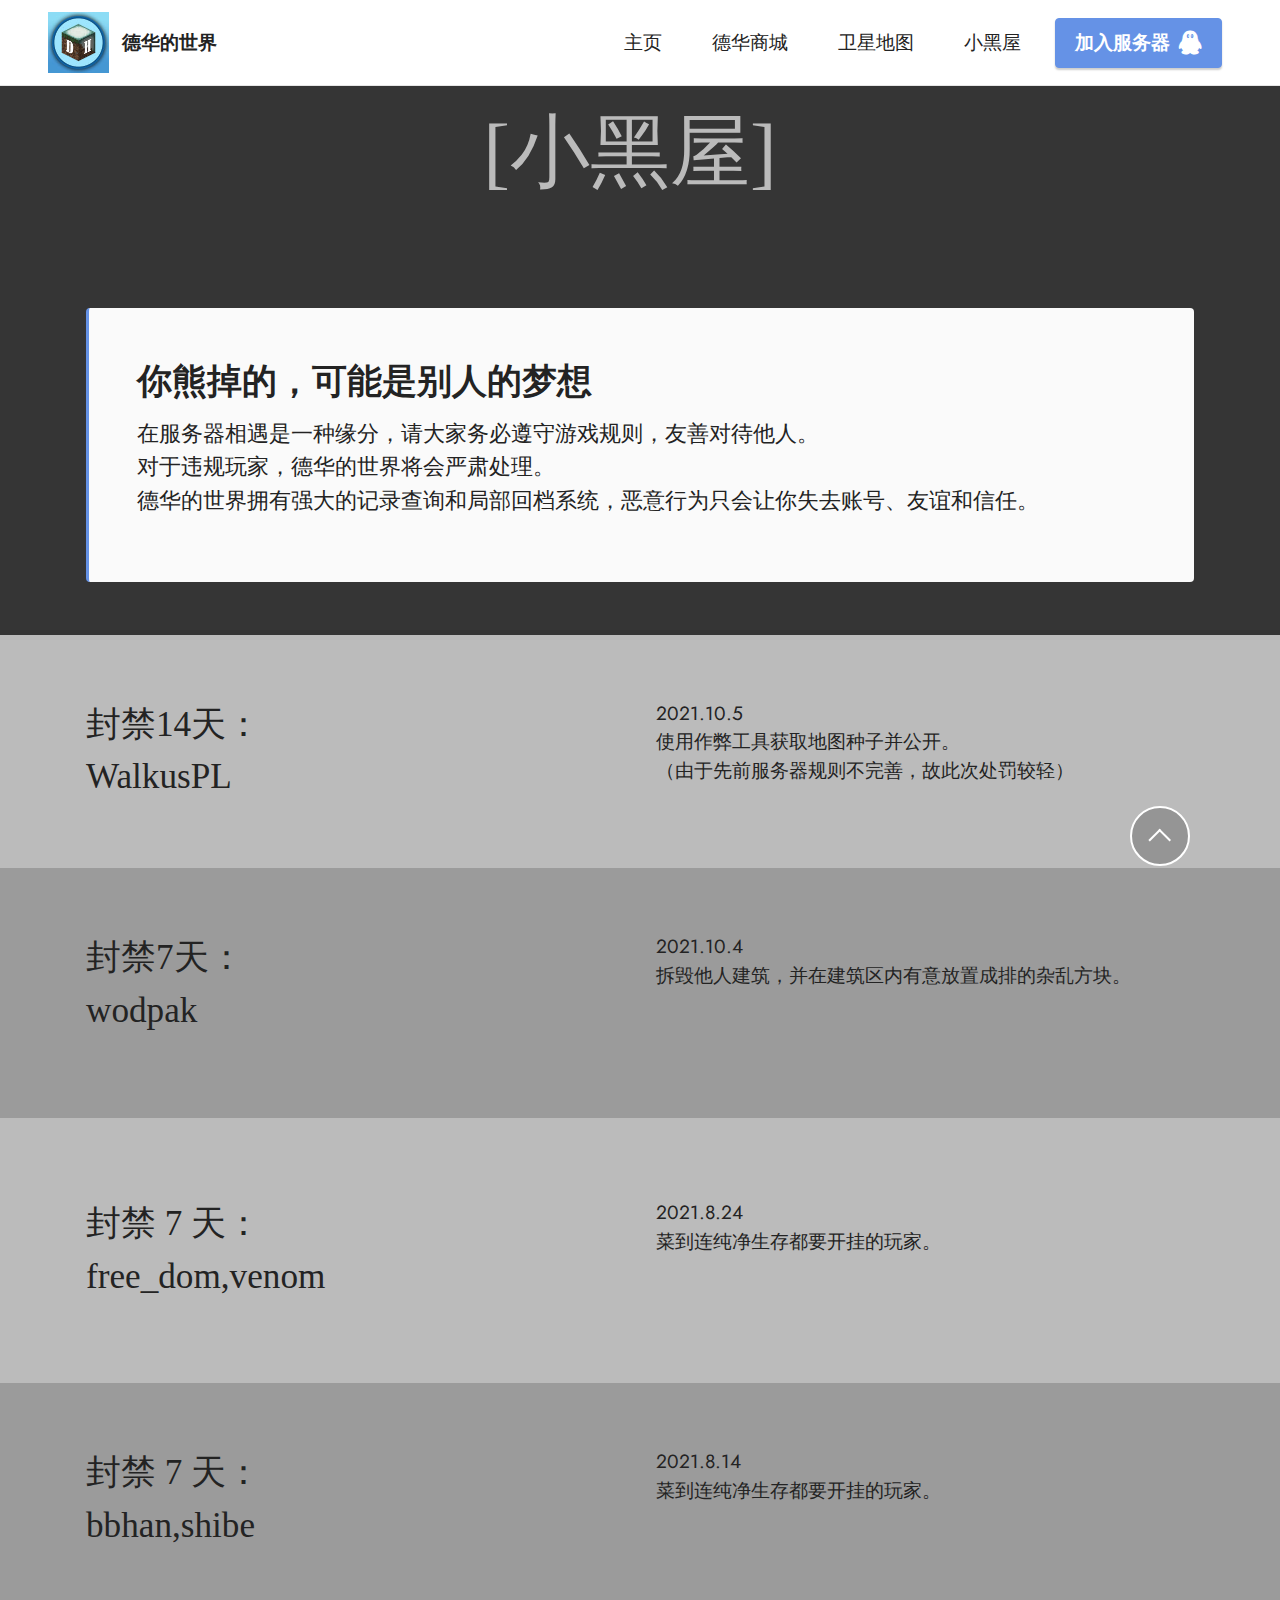
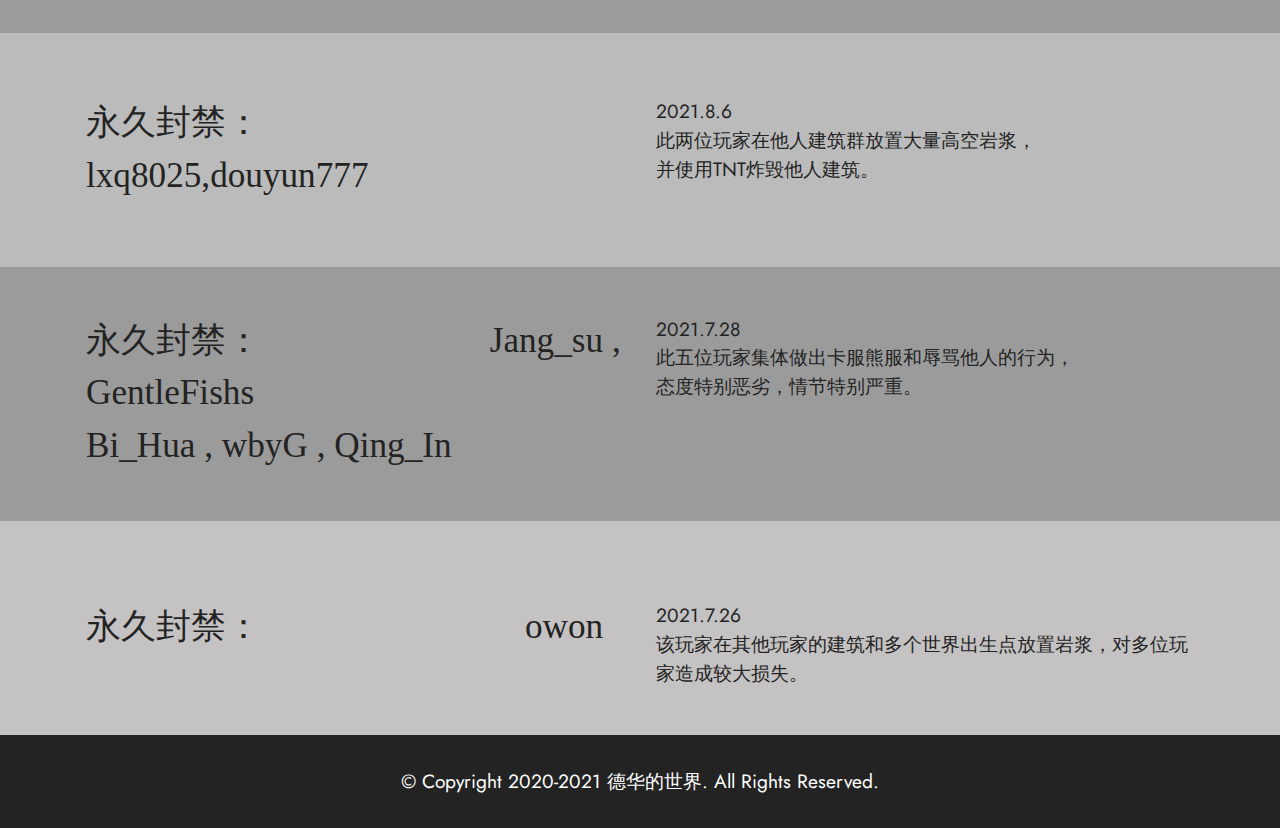
==== commit 492a075f: "update 2 banned players" ====
--- a/banlist.html
+++ b/banlist.html
@@ -80,7 +80,39 @@
             <div class="col-12 col-md-12">
                 <blockquote>
                 <h5 class="mbr-section-title mbr-fonts-style mb-2 display-5"><strong>你熊掉的，可能是别人的梦想</strong></h5>
-                <p class="mbr-text mbr-fonts-style display-4">在服务器相遇是一种缘分，请大家务必遵守游戏规则，友善对待他人。<br>对于违规玩家，德华的世界将会严肃处理。<br>德华的世界拥有强大的记录查询和局部回档系统，熊服行为只会让你失去账号、友谊和信任。<br></p></blockquote>
+                <p class="mbr-text mbr-fonts-style display-4">在服务器相遇是一种缘分，请大家务必遵守游戏规则，友善对待他人。<br>对于违规玩家，德华的世界将会严肃处理。<br>德华的世界拥有强大的记录查询和局部回档系统，恶意行为只会让你失去账号、友谊和信任。<br></p></blockquote>
+            </div>
+        </div>
+    </div>
+</section>
+
+<section class="content10 cid-sL1D0Qhutw" id="content10-1i">
+    
+    <div class="container">
+        <div class="row justify-content-center">
+            <div class="col-12 col-md">
+                
+                <h6 class="mbr-section-subtitle mbr-fonts-style mb-4 display-5">
+                    封禁14天：<br>WalkusPL<br></h6>
+            </div>
+            <div class="col-md-12 col-lg-6">
+                <p class="mbr-text mbr-fonts-style display-7">2021.10.5<br>使用作弊工具获取地图种子并公开。<br>（由于先前服务器规则不完善，故此次处罚较轻）</p>
+            </div>
+        </div>
+    </div>
+</section>
+
+<section class="content10 cid-sL1D0r3DO5" id="content10-1h">
+    
+    <div class="container">
+        <div class="row justify-content-center">
+            <div class="col-12 col-md">
+                
+                <h6 class="mbr-section-subtitle mbr-fonts-style mb-4 display-5">
+                    封禁7天：<br>wodpak</h6>
+            </div>
+            <div class="col-md-12 col-lg-6">
+                <p class="mbr-text mbr-fonts-style display-7">2021.10.4<br>拆毁他人建筑，并在建筑区内有意放置成排的杂乱方块。</p>
             </div>
         </div>
     </div>
--- a/assets/mobirise/css/mbr-additional.css
+++ b/assets/mobirise/css/mbr-additional.css
@@ -2072,6 +2072,16 @@
   border-radius: 4px;
   background-color: #fafafa;
 }
+.cid-sL1D0Qhutw {
+  padding-top: 4rem;
+  padding-bottom: 2rem;
+  background-color: #bbbbbb;
+}
+.cid-sL1D0r3DO5 {
+  padding-top: 4rem;
+  padding-bottom: 3rem;
+  background-color: #9b9b9b;
+}
 .cid-sHVPGp8W6m {
   padding-top: 5rem;
   padding-bottom: 3rem;
--- a/assets/mobirise/css/mbr-additional.css
+++ b/assets/mobirise/css/mbr-additional.css
@@ -2072,6 +2072,16 @@
   border-radius: 4px;
   background-color: #fafafa;
 }
+.cid-sL1D0Qhutw {
+  padding-top: 4rem;
+  padding-bottom: 2rem;
+  background-color: #bbbbbb;
+}
+.cid-sL1D0r3DO5 {
+  padding-top: 4rem;
+  padding-bottom: 3rem;
+  background-color: #9b9b9b;
+}
 .cid-sHVPGp8W6m {
   padding-top: 5rem;
   padding-bottom: 3rem;
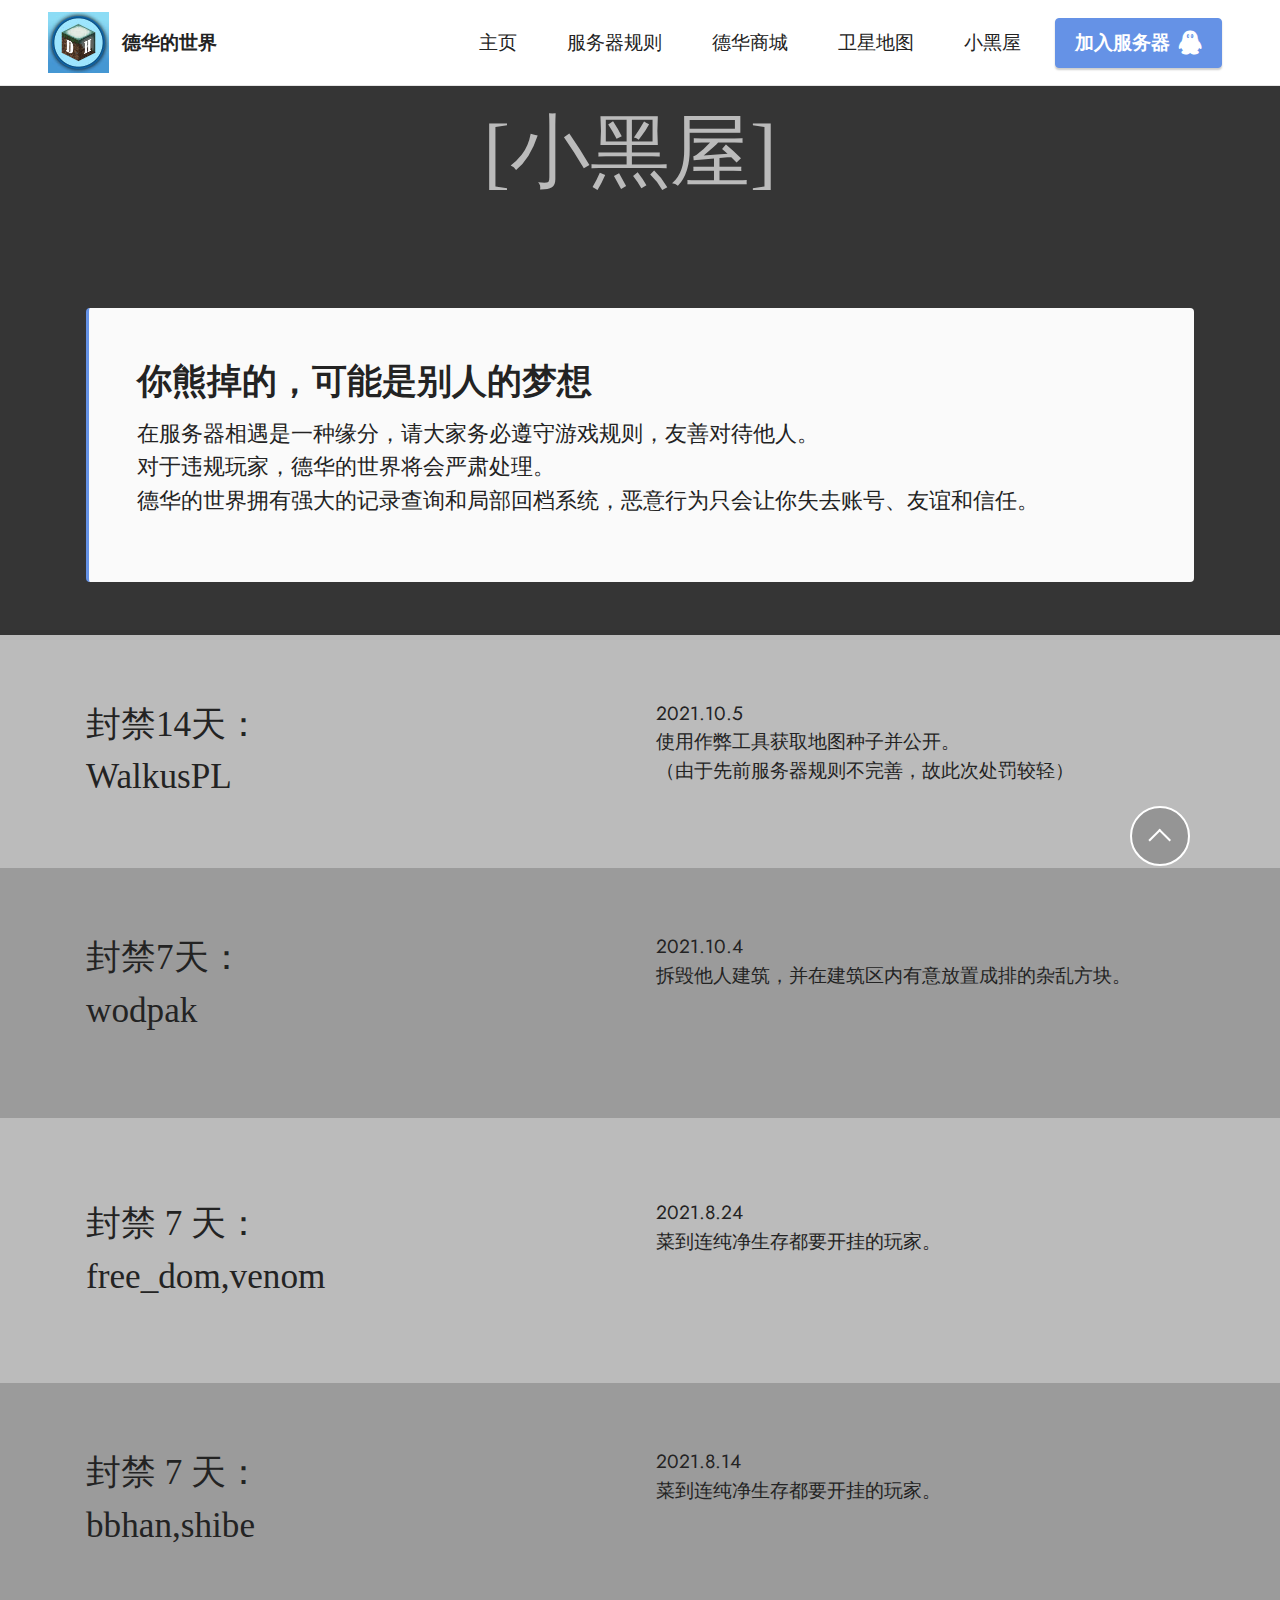
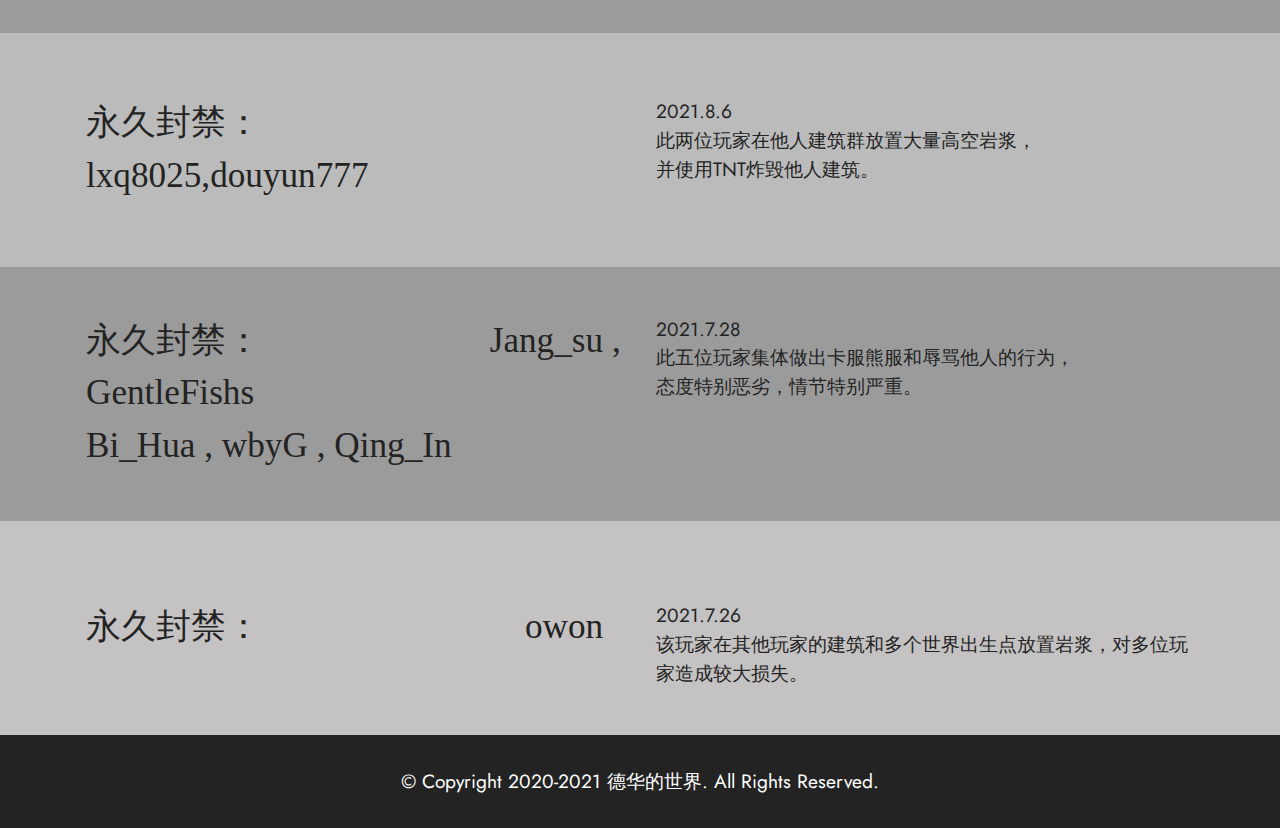
==== commit ef428bdb: "add server-rule page" ====
--- a/banlist.html
+++ b/banlist.html
@@ -50,7 +50,7 @@
                 </div>
             </button>
             <div class="collapse navbar-collapse" id="navbarSupportedContent">
-                <ul class="navbar-nav nav-dropdown" data-app-modern-menu="true"><li class="nav-item"><a class="nav-link link text-black text-primary display-7" href="index.html" aria-expanded="false">主页</a></li><li class="nav-item"><a class="nav-link link text-black text-primary display-7" href="vip.html" aria-expanded="false" target="_blank">德华商城</a></li><li class="nav-item"><a class="nav-link link text-black text-primary display-7" href="http://change.dehua.world:10026/" aria-expanded="true" target="_blank">卫星地图</a></li><li class="nav-item"><a class="nav-link link text-black text-primary display-7" href="banlist.html" aria-expanded="true" target="_blank">小黑屋</a></li></ul>
+                <ul class="navbar-nav nav-dropdown" data-app-modern-menu="true"><li class="nav-item"><a class="nav-link link text-black text-primary display-7" href="index.html" aria-expanded="false">主页</a></li><li class="nav-item"><a class="nav-link link text-black text-primary display-7" href="server-rules.html" aria-expanded="false" target="_blank">服务器规则</a></li><li class="nav-item"><a class="nav-link link text-black text-primary display-7" href="vip.html" aria-expanded="false" target="_blank">德华商城</a></li><li class="nav-item"><a class="nav-link link text-black text-primary display-7" href="http://change.dehua.world:10026/" aria-expanded="true" target="_blank">卫星地图</a></li><li class="nav-item"><a class="nav-link link text-black text-primary display-7" href="banlist.html" aria-expanded="true" target="_blank">小黑屋</a></li></ul>
                 
                 <div class="navbar-buttons mbr-section-btn"><a class="btn btn-primary display-7" href="https://qm.qq.com/cgi-bin/qm/qr?k=9J08gnc31gv9e0dzEOzGcBuVGEIwSxYL&jump_from=webapi" target="_blank"><span class="socicon socicon-qq mbr-iconfont mbr-iconfont-btn"><br></span>加入服务器</a></div>
             </div>
--- a/assets/mobirise/css/mbr-additional.css
+++ b/assets/mobirise/css/mbr-additional.css
@@ -2520,31 +2520,31 @@
     left: -1rem;
   }
 }
-.cid-sEkqWNoHDF {
+.cid-sL1TbarIxm {
   padding-top: 5rem;
-  padding-bottom: 2rem;
+  padding-bottom: 0rem;
   background-color: #ffffff;
 }
-.cid-sEkqWNoHDF blockquote {
+.cid-sL1TbarIxm blockquote {
   border-color: #6592e6;
   border-radius: 4px;
+  background-color: #fafafa;
+}
+.cid-sL1RabHaai {
+  padding-top: 2rem;
+  padding-bottom: 1rem;
   background-color: #ffffff;
 }
-.cid-sEkq6kFN9o {
-  padding-top: 5rem;
-  padding-bottom: 5rem;
-  background-color: #ffffff;
-}
-.cid-sEkq6kFN9o ul {
+.cid-sL1RabHaai ul {
   list-style: none;
   margin: 0;
   padding-left: 2.5rem;
 }
-.cid-sEkq6kFN9o li {
+.cid-sL1RabHaai li {
   position: relative;
   margin-bottom: 1rem;
 }
-.cid-sEkq6kFN9o ul li::before {
+.cid-sL1RabHaai ul li::before {
   position: absolute;
   left: -1.6rem;
   content: "\2022";
@@ -2553,8 +2553,82 @@
   font-size: 2rem;
   width: 1.6rem;
 }
-.cid-sEkq6kFN9o H3 {
-  text-align: center;
+.cid-sL1RabHaai .list {
+  text-align: left;
+}
+.cid-sL1RT8FlEj {
+  padding-top: 1rem;
+  padding-bottom: 2rem;
+  background-color: #ffffff;
+}
+.cid-sL1RT8FlEj ul {
+  list-style: none;
+  margin: 0;
+  padding-left: 2.5rem;
+}
+.cid-sL1RT8FlEj li {
+  position: relative;
+  margin-bottom: 1rem;
+}
+.cid-sL1RT8FlEj ul li::before {
+  position: absolute;
+  left: -1.6rem;
+  content: "\2022";
+  color: #6592e6;
+  font-weight: bold;
+  font-size: 2rem;
+  width: 1.6rem;
+}
+.cid-sL1SxiB9nk {
+  padding-top: 1rem;
+  padding-bottom: 1rem;
+  background-color: #ffffff;
+}
+.cid-sL1RTDfzqt {
+  padding-top: 0rem;
+  padding-bottom: 2rem;
+  background-color: #ffffff;
+}
+.cid-sL1RTDfzqt ul {
+  list-style: none;
+  margin: 0;
+  padding-left: 2.5rem;
+}
+.cid-sL1RTDfzqt li {
+  position: relative;
+  margin-bottom: 1rem;
+}
+.cid-sL1RTDfzqt ul li::before {
+  position: absolute;
+  left: -1.6rem;
+  content: "\2022";
+  color: #6592e6;
+  font-weight: bold;
+  font-size: 2rem;
+  width: 1.6rem;
+}
+.cid-sL1V8QjUY7 {
+  padding-top: 1rem;
+  padding-bottom: 4rem;
+  background-color: #ffffff;
+}
+.cid-sL1V8QjUY7 ul {
+  list-style: none;
+  margin: 0;
+  padding-left: 2.5rem;
+}
+.cid-sL1V8QjUY7 li {
+  position: relative;
+  margin-bottom: 1rem;
+}
+.cid-sL1V8QjUY7 ul li::before {
+  position: absolute;
+  left: -1.6rem;
+  content: "\2022";
+  color: #6592e6;
+  font-weight: bold;
+  font-size: 2rem;
+  width: 1.6rem;
 }
 .cid-s48P1Icc8J {
   padding-top: 2rem;
--- a/assets/mobirise/css/mbr-additional.css
+++ b/assets/mobirise/css/mbr-additional.css
@@ -2520,31 +2520,31 @@
     left: -1rem;
   }
 }
-.cid-sEkqWNoHDF {
+.cid-sL1TbarIxm {
   padding-top: 5rem;
-  padding-bottom: 2rem;
+  padding-bottom: 0rem;
   background-color: #ffffff;
 }
-.cid-sEkqWNoHDF blockquote {
+.cid-sL1TbarIxm blockquote {
   border-color: #6592e6;
   border-radius: 4px;
+  background-color: #fafafa;
+}
+.cid-sL1RabHaai {
+  padding-top: 2rem;
+  padding-bottom: 1rem;
   background-color: #ffffff;
 }
-.cid-sEkq6kFN9o {
-  padding-top: 5rem;
-  padding-bottom: 5rem;
-  background-color: #ffffff;
-}
-.cid-sEkq6kFN9o ul {
+.cid-sL1RabHaai ul {
   list-style: none;
   margin: 0;
   padding-left: 2.5rem;
 }
-.cid-sEkq6kFN9o li {
+.cid-sL1RabHaai li {
   position: relative;
   margin-bottom: 1rem;
 }
-.cid-sEkq6kFN9o ul li::before {
+.cid-sL1RabHaai ul li::before {
   position: absolute;
   left: -1.6rem;
   content: "\2022";
@@ -2553,8 +2553,82 @@
   font-size: 2rem;
   width: 1.6rem;
 }
-.cid-sEkq6kFN9o H3 {
-  text-align: center;
+.cid-sL1RabHaai .list {
+  text-align: left;
+}
+.cid-sL1RT8FlEj {
+  padding-top: 1rem;
+  padding-bottom: 2rem;
+  background-color: #ffffff;
+}
+.cid-sL1RT8FlEj ul {
+  list-style: none;
+  margin: 0;
+  padding-left: 2.5rem;
+}
+.cid-sL1RT8FlEj li {
+  position: relative;
+  margin-bottom: 1rem;
+}
+.cid-sL1RT8FlEj ul li::before {
+  position: absolute;
+  left: -1.6rem;
+  content: "\2022";
+  color: #6592e6;
+  font-weight: bold;
+  font-size: 2rem;
+  width: 1.6rem;
+}
+.cid-sL1SxiB9nk {
+  padding-top: 1rem;
+  padding-bottom: 1rem;
+  background-color: #ffffff;
+}
+.cid-sL1RTDfzqt {
+  padding-top: 0rem;
+  padding-bottom: 2rem;
+  background-color: #ffffff;
+}
+.cid-sL1RTDfzqt ul {
+  list-style: none;
+  margin: 0;
+  padding-left: 2.5rem;
+}
+.cid-sL1RTDfzqt li {
+  position: relative;
+  margin-bottom: 1rem;
+}
+.cid-sL1RTDfzqt ul li::before {
+  position: absolute;
+  left: -1.6rem;
+  content: "\2022";
+  color: #6592e6;
+  font-weight: bold;
+  font-size: 2rem;
+  width: 1.6rem;
+}
+.cid-sL1V8QjUY7 {
+  padding-top: 1rem;
+  padding-bottom: 4rem;
+  background-color: #ffffff;
+}
+.cid-sL1V8QjUY7 ul {
+  list-style: none;
+  margin: 0;
+  padding-left: 2.5rem;
+}
+.cid-sL1V8QjUY7 li {
+  position: relative;
+  margin-bottom: 1rem;
+}
+.cid-sL1V8QjUY7 ul li::before {
+  position: absolute;
+  left: -1.6rem;
+  content: "\2022";
+  color: #6592e6;
+  font-weight: bold;
+  font-size: 2rem;
+  width: 1.6rem;
 }
 .cid-s48P1Icc8J {
   padding-top: 2rem;
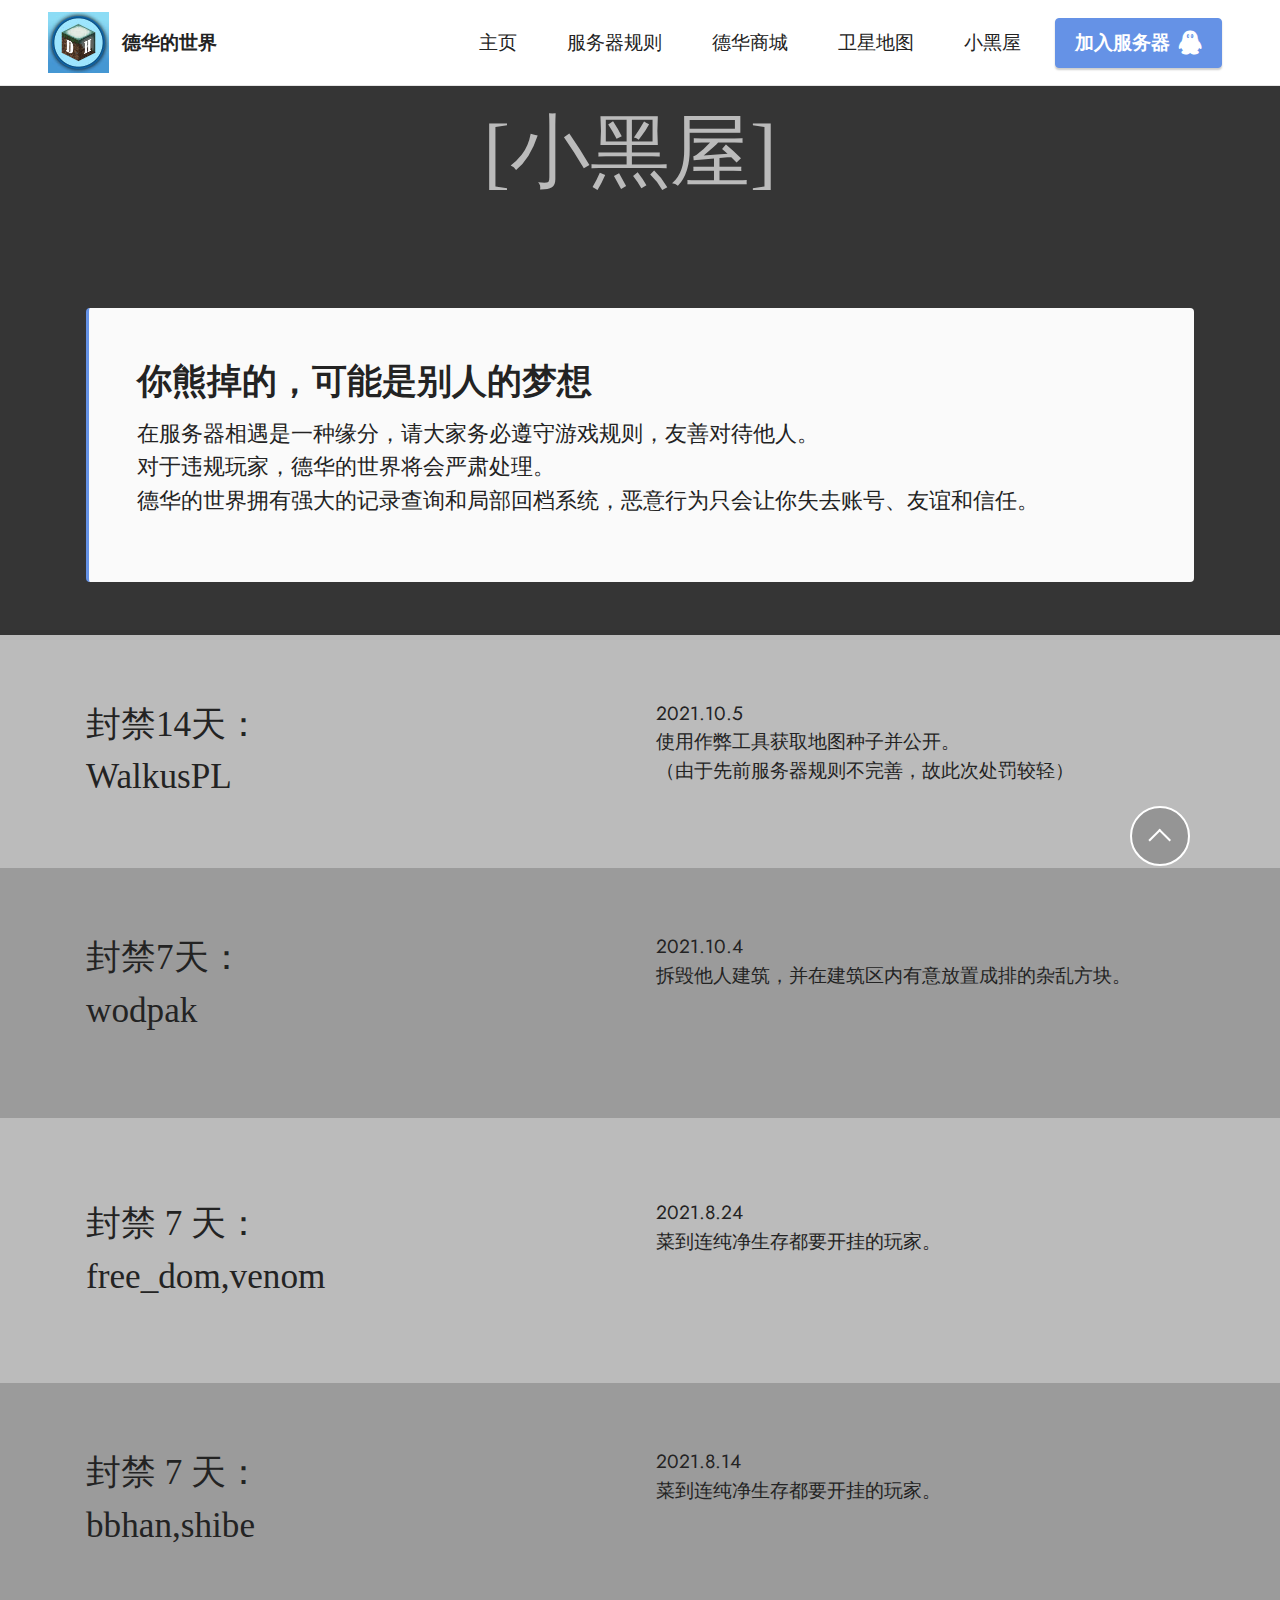
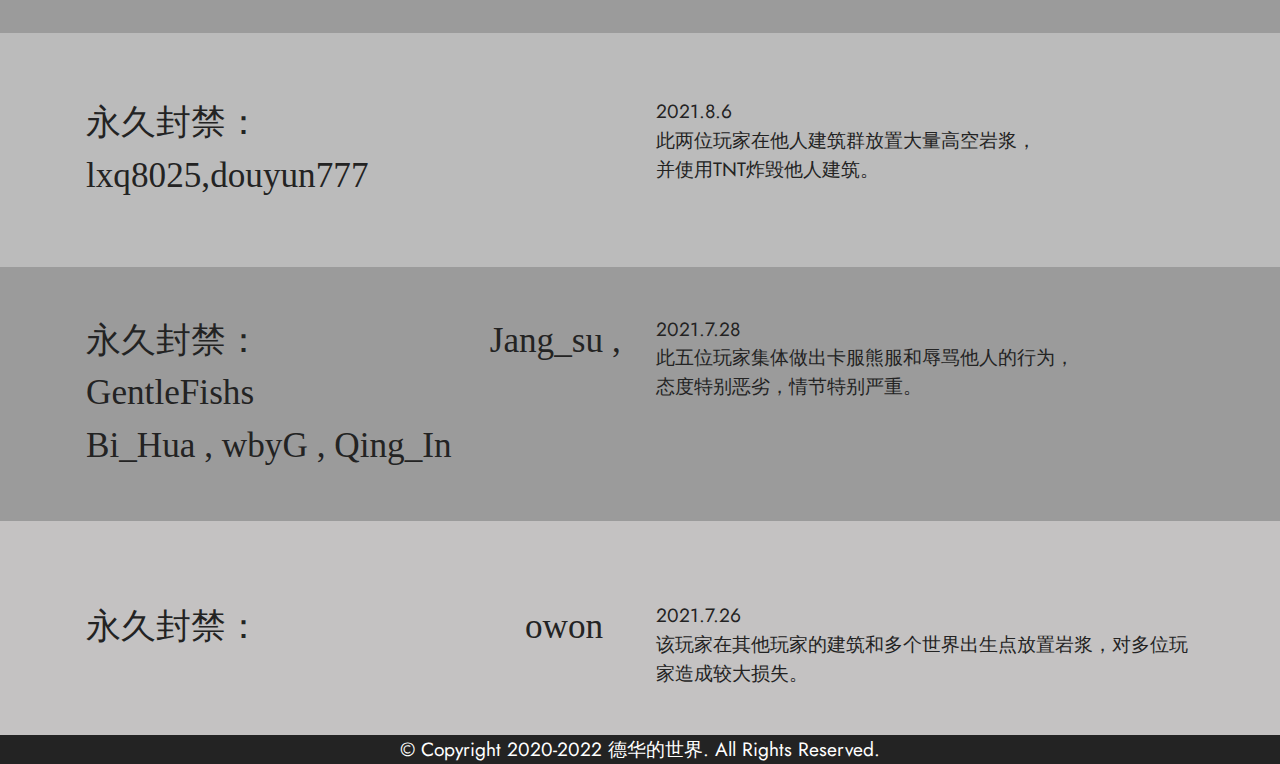
==== commit 3b99a6bc: "update website to dehua1.18.1" ====
--- a/banlist.html
+++ b/banlist.html
@@ -50,7 +50,7 @@
                 </div>
             </button>
             <div class="collapse navbar-collapse" id="navbarSupportedContent">
-                <ul class="navbar-nav nav-dropdown" data-app-modern-menu="true"><li class="nav-item"><a class="nav-link link text-black text-primary display-7" href="index.html" aria-expanded="false">主页</a></li><li class="nav-item"><a class="nav-link link text-black text-primary display-7" href="server-rules.html" aria-expanded="false" target="_blank">服务器规则</a></li><li class="nav-item"><a class="nav-link link text-black text-primary display-7" href="vip.html" aria-expanded="false" target="_blank">德华商城</a></li><li class="nav-item"><a class="nav-link link text-black text-primary display-7" href="http://change.dehua.world:10026/" aria-expanded="true" target="_blank">卫星地图</a></li><li class="nav-item"><a class="nav-link link text-black text-primary display-7" href="banlist.html" aria-expanded="true" target="_blank">小黑屋</a></li></ul>
+                <ul class="navbar-nav nav-dropdown" data-app-modern-menu="true"><li class="nav-item"><a class="nav-link link text-black text-primary display-7" href="index.html" aria-expanded="false">主页</a></li><li class="nav-item"><a class="nav-link link text-black text-primary display-7" href="server-rules.html" aria-expanded="false" target="_blank">服务器规则</a></li><li class="nav-item"><a class="nav-link link text-black text-primary display-7" href="vip.html" aria-expanded="false" target="_blank">德华商城</a></li><li class="nav-item"><a class="nav-link link text-black text-primary display-7" href="http://103.219.30.52:10112/" aria-expanded="true" target="_blank">卫星地图</a></li><li class="nav-item"><a class="nav-link link text-black text-primary display-7" href="banlist.html" aria-expanded="true" target="_blank">小黑屋</a></li></ul>
                 
                 <div class="navbar-buttons mbr-section-btn"><a class="btn btn-primary display-7" href="https://qm.qq.com/cgi-bin/qm/qr?k=9J08gnc31gv9e0dzEOzGcBuVGEIwSxYL&jump_from=webapi" target="_blank"><span class="socicon socicon-qq mbr-iconfont mbr-iconfont-btn"><br></span>加入服务器</a></div>
             </div>
@@ -209,7 +209,7 @@
             
             <div class="row row-copirayt">
                 <p class="mbr-text mb-0 mbr-fonts-style mbr-white align-center display-7">
-                    © Copyright 2020-2021 德华的世界. All Rights Reserved.
+                    © Copyright 2020-2022 德华的世界. All Rights Reserved.
                 </p>
             </div>
         </div>
--- a/assets/mobirise/css/mbr-additional.css
+++ b/assets/mobirise/css/mbr-additional.css
@@ -1641,8 +1641,8 @@
   margin: 0 auto;
 }
 .cid-s48P1Icc8J {
-  padding-top: 2rem;
-  padding-bottom: 2rem;
+  padding-top: 0rem;
+  padding-bottom: 0rem;
   background-color: #232323;
 }
 .cid-s48P1Icc8J .row-links {
@@ -2108,8 +2108,8 @@
   background-color: #c4c2c2;
 }
 .cid-s48P1Icc8J {
-  padding-top: 2rem;
-  padding-bottom: 2rem;
+  padding-top: 0rem;
+  padding-bottom: 0rem;
   background-color: #232323;
 }
 .cid-s48P1Icc8J .row-links {
@@ -2631,8 +2631,8 @@
   width: 1.6rem;
 }
 .cid-s48P1Icc8J {
-  padding-top: 2rem;
-  padding-bottom: 2rem;
+  padding-top: 0rem;
+  padding-bottom: 0rem;
   background-color: #232323;
 }
 .cid-s48P1Icc8J .row-links {
--- a/assets/mobirise/css/mbr-additional.css
+++ b/assets/mobirise/css/mbr-additional.css
@@ -1641,8 +1641,8 @@
   margin: 0 auto;
 }
 .cid-s48P1Icc8J {
-  padding-top: 2rem;
-  padding-bottom: 2rem;
+  padding-top: 0rem;
+  padding-bottom: 0rem;
   background-color: #232323;
 }
 .cid-s48P1Icc8J .row-links {
@@ -2108,8 +2108,8 @@
   background-color: #c4c2c2;
 }
 .cid-s48P1Icc8J {
-  padding-top: 2rem;
-  padding-bottom: 2rem;
+  padding-top: 0rem;
+  padding-bottom: 0rem;
   background-color: #232323;
 }
 .cid-s48P1Icc8J .row-links {
@@ -2631,8 +2631,8 @@
   width: 1.6rem;
 }
 .cid-s48P1Icc8J {
-  padding-top: 2rem;
-  padding-bottom: 2rem;
+  padding-top: 0rem;
+  padding-bottom: 0rem;
   background-color: #232323;
 }
 .cid-s48P1Icc8J .row-links {
